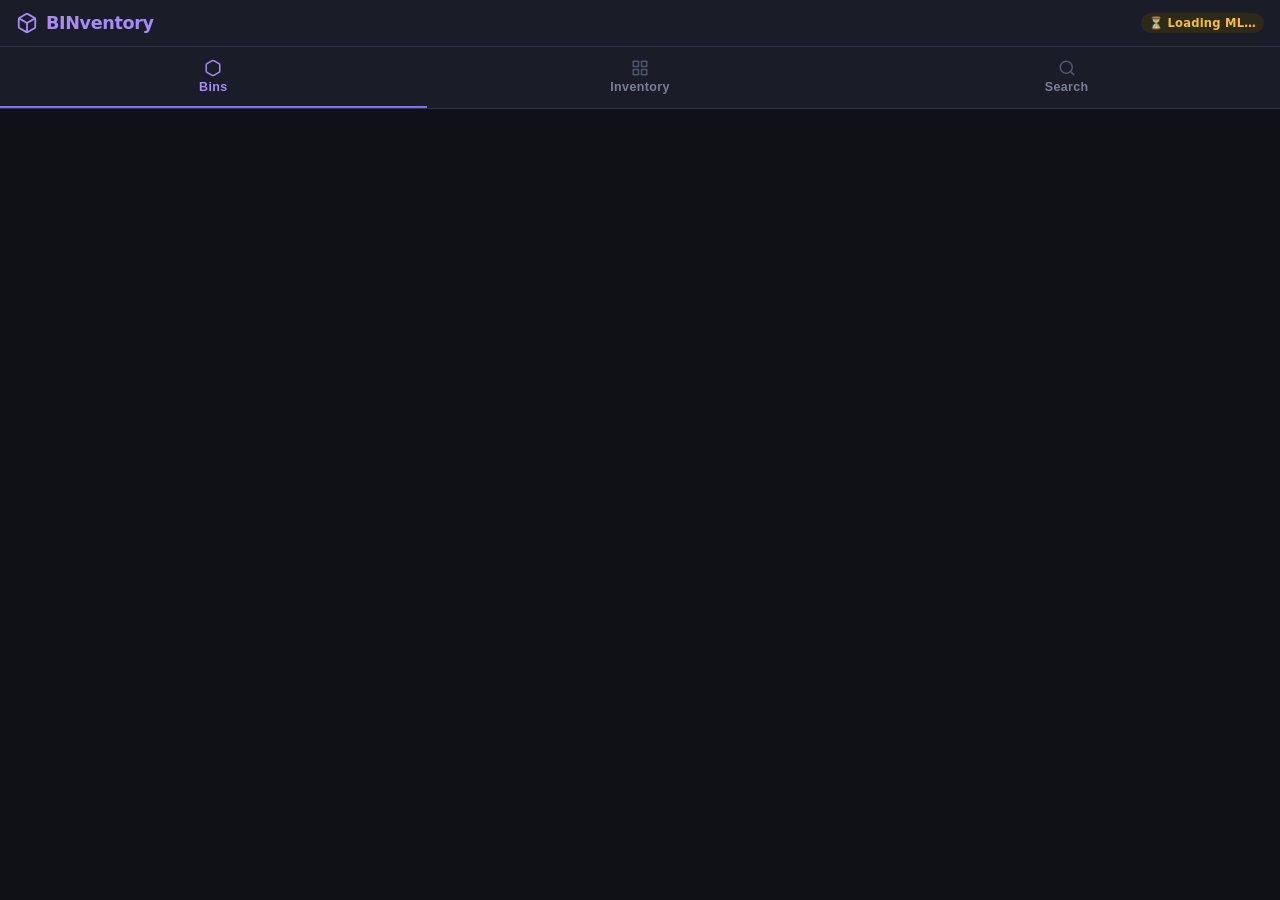
==== templates/index.html @ e61ef797 "Added initial files" ====
<!DOCTYPE html>
<html lang="en">
<head>
<meta charset="UTF-8">
<meta name="viewport" content="width=device-width, initial-scale=1.0, maximum-scale=1.0">
<title>BINventory</title>
<style>
  :root {
    --bg:       #0f1117;
    --surface:  #1a1d27;
    --card:     #22263a;
    --border:   #2e3248;
    --accent:   #7c6fff;
    --accent2:  #a78bfa;
    --text:     #e8eaf0;
    --muted:    #7a7f99;
    --success:  #34d399;
    --danger:   #f87171;
    --warn:     #fbbf24;
    --radius:   12px;
    --font:     'Inter', system-ui, sans-serif;
  }

  * { box-sizing: border-box; margin: 0; padding: 0; }

  body {
    font-family: var(--font);
    background: var(--bg);
    color: var(--text);
    min-height: 100dvh;
    overscroll-behavior: none;
  }

  /* ── TYPOGRAPHY ── */
  h1 { font-size: 1.4rem; font-weight: 700; letter-spacing: -0.02em; }
  h2 { font-size: 1.1rem; font-weight: 600; }
  h3 { font-size: 0.95rem; font-weight: 600; }

  /* ── LAYOUT ── */
  #app { display: flex; flex-direction: column; height: 100dvh; }

  header {
    background: var(--surface);
    border-bottom: 1px solid var(--border);
    padding: 12px 16px;
    display: flex;
    align-items: center;
    gap: 12px;
    flex-shrink: 0;
    position: sticky;
    top: 0;
    z-index: 100;
  }

  .logo {
    display: flex; align-items: center; gap: 8px;
    font-size: 1.1rem; font-weight: 700; color: var(--accent2);
    letter-spacing: -0.02em;
  }
  .logo svg { flex-shrink: 0; }

  .clip-status {
    margin-left: auto;
    font-size: 0.72rem;
    padding: 3px 8px;
    border-radius: 20px;
    font-weight: 600;
    letter-spacing: 0.02em;
    flex-shrink: 0;
  }
  .clip-status.loading { background: #2d2a1a; color: var(--warn); }
  .clip-status.ready   { background: #0d2d20; color: var(--success); }

  /* ── NAV TABS ── */
  nav {
    background: var(--surface);
    border-bottom: 1px solid var(--border);
    display: flex;
    flex-shrink: 0;
  }
  nav button {
    flex: 1;
    background: none;
    border: none;
    padding: 12px 4px;
    color: var(--muted);
    font-size: 0.78rem;
    font-weight: 600;
    cursor: pointer;
    border-bottom: 2px solid transparent;
    transition: all .15s;
    letter-spacing: 0.03em;
    display: flex;
    flex-direction: column;
    align-items: center;
    gap: 3px;
  }
  nav button svg { opacity: .6; }
  nav button.active {
    color: var(--accent2);
    border-bottom-color: var(--accent);
  }
  nav button.active svg { opacity: 1; }

  /* ── MAIN CONTENT ── */
  main {
    flex: 1;
    overflow-y: auto;
    padding: 16px;
    -webkit-overflow-scrolling: touch;
  }

  /* ── VIEWS ── */
  .view { display: none; }
  .view.active { display: block; }

  /* ── CARDS ── */
  .card {
    background: var(--card);
    border: 1px solid var(--border);
    border-radius: var(--radius);
    padding: 14px;
    margin-bottom: 10px;
  }

  /* ── BIN LIST ── */
  .bin-grid {
    display: grid;
    grid-template-columns: 1fr 1fr;
    gap: 10px;
  }
  @media (min-width: 500px) {
    .bin-grid { grid-template-columns: repeat(3, 1fr); }
  }
  @media (min-width: 700px) {
    .bin-grid { grid-template-columns: repeat(4, 1fr); }
  }

  .bin-card {
    background: var(--card);
    border: 1px solid var(--border);
    border-radius: var(--radius);
    padding: 14px 12px;
    cursor: pointer;
    transition: transform .1s, box-shadow .1s;
    position: relative;
    display: flex;
    flex-direction: column;
    gap: 6px;
    -webkit-tap-highlight-color: transparent;
  }
  .bin-card:active { transform: scale(.97); }
  .bin-card .bin-dot {
    width: 28px; height: 28px;
    border-radius: 8px;
    flex-shrink: 0;
  }
  .bin-card .bin-name {
    font-weight: 700;
    font-size: 0.95rem;
    line-height: 1.2;
    word-break: break-word;
  }
  .bin-card .bin-meta {
    font-size: 0.75rem;
    color: var(--muted);
  }
  .bin-card .bin-count {
    font-size: 0.72rem;
    font-weight: 700;
    background: var(--border);
    padding: 2px 7px;
    border-radius: 20px;
    width: fit-content;
    color: var(--text);
  }

  /* Add bin card */
  .bin-add {
    border: 2px dashed var(--border);
    background: transparent;
    justify-content: center;
    align-items: center;
    min-height: 90px;
    color: var(--muted);
    font-size: 0.85rem;
    font-weight: 600;
    gap: 6px;
  }
  .bin-add:hover { border-color: var(--accent); color: var(--accent2); }

  /* ── BUTTONS ── */
  .btn {
    display: inline-flex;
    align-items: center;
    justify-content: center;
    gap: 6px;
    border: none;
    border-radius: 8px;
    padding: 10px 16px;
    font-size: 0.875rem;
    font-weight: 600;
    cursor: pointer;
    transition: opacity .1s, transform .1s;
    -webkit-tap-highlight-color: transparent;
  }
  .btn:active { opacity: .8; transform: scale(.97); }
  .btn-primary { background: var(--accent); color: #fff; }
  .btn-secondary { background: var(--border); color: var(--text); }
  .btn-danger { background: #2d1515; color: var(--danger); border: 1px solid #4a1f1f; }
  .btn-sm { padding: 6px 12px; font-size: 0.78rem; }
  .btn-full { width: 100%; }
  .btn-icon {
    background: var(--border);
    color: var(--muted);
    padding: 8px;
    border-radius: 8px;
    border: none;
    cursor: pointer;
    display: inline-flex;
    align-items: center;
    -webkit-tap-highlight-color: transparent;
  }
  .btn-icon:active { opacity: .7; }

  /* ── FORMS ── */
  .field { margin-bottom: 14px; }
  .field label {
    display: block;
    font-size: 0.78rem;
    font-weight: 600;
    color: var(--muted);
    margin-bottom: 5px;
    letter-spacing: 0.04em;
    text-transform: uppercase;
  }
  input[type="text"], input[type="color"], textarea, select {
    width: 100%;
    background: var(--bg);
    border: 1px solid var(--border);
    border-radius: 8px;
    padding: 10px 12px;
    color: var(--text);
    font-size: 0.9rem;
    font-family: var(--font);
    outline: none;
    transition: border-color .15s;
  }
  input:focus, textarea:focus, select:focus {
    border-color: var(--accent);
  }
  input[type="color"] {
    padding: 4px;
    height: 42px;
    cursor: pointer;
  }
  textarea { resize: vertical; min-height: 70px; }

  /* ── MODAL / SHEET ── */
  .overlay {
    position: fixed; inset: 0;
    background: rgba(0,0,0,.65);
    z-index: 200;
    display: none;
    align-items: flex-end;
    justify-content: center;
    backdrop-filter: blur(4px);
  }
  .overlay.active { display: flex; }
  .sheet {
    background: var(--surface);
    border-radius: 20px 20px 0 0;
    border-top: 1px solid var(--border);
    padding: 20px 16px 32px;
    width: 100%;
    max-width: 600px;
    max-height: 92dvh;
    overflow-y: auto;
    animation: slideUp .2s ease;
  }
  @keyframes slideUp {
    from { transform: translateY(100%); }
    to   { transform: translateY(0); }
  }
  .sheet-handle {
    width: 36px; height: 4px;
    background: var(--border);
    border-radius: 2px;
    margin: 0 auto 16px;
  }
  .sheet-title {
    font-size: 1rem;
    font-weight: 700;
    margin-bottom: 16px;
    display: flex;
    align-items: center;
    justify-content: space-between;
  }

  /* ── CAMERA / PHOTO ── */
  #camera-container {
    position: relative;
    background: #000;
    border-radius: var(--radius);
    overflow: hidden;
    aspect-ratio: 4/3;
    max-height: 60dvh;
    display: flex;
    align-items: center;
    justify-content: center;
    margin-bottom: 12px;
  }
  #camera-video {
    width: 100%; height: 100%;
    object-fit: cover;
    display: none;
  }
  #camera-canvas { display: none; }
  #photo-preview {
    width: 100%; height: 100%;
    object-fit: contain;
    display: none;
  }
  .camera-placeholder {
    color: var(--muted);
    text-align: center;
    font-size: 0.85rem;
  }
  .camera-controls {
    display: flex; gap: 10px; margin-bottom: 12px;
  }

  /* ── ITEM GRID ── */
  .item-grid {
    display: grid;
    grid-template-columns: repeat(2, 1fr);
    gap: 10px;
  }
  @media (min-width: 500px) {
    .item-grid { grid-template-columns: repeat(3, 1fr); }
  }
  @media (min-width: 700px) {
    .item-grid { grid-template-columns: repeat(4, 1fr); }
  }

  .item-card {
    background: var(--card);
    border: 1px solid var(--border);
    border-radius: var(--radius);
    overflow: hidden;
    cursor: pointer;
    transition: transform .1s;
    -webkit-tap-highlight-color: transparent;
  }
  .item-card:active { transform: scale(.97); }
  .item-card img {
    width: 100%;
    aspect-ratio: 1;
    object-fit: cover;
    display: block;
    background: #000;
  }
  .item-card-body { padding: 8px; }
  .item-card-label {
    font-size: 0.82rem;
    font-weight: 600;
    line-height: 1.3;
    margin-bottom: 3px;
  }
  .item-card-bin {
    font-size: 0.72rem;
    color: var(--muted);
    display: flex;
    align-items: center;
    gap: 4px;
  }
  .bin-pip {
    width: 8px; height: 8px;
    border-radius: 50%;
    flex-shrink: 0;
    display: inline-block;
  }

  /* Tags */
  .tag-list {
    display: flex;
    flex-wrap: wrap;
    gap: 5px;
    margin-top: 6px;
  }
  .tag {
    font-size: 0.7rem;
    background: var(--border);
    color: var(--muted);
    border-radius: 5px;
    padding: 2px 7px;
    font-weight: 500;
  }

  /* ── SEARCH ── */
  .search-bar {
    display: flex;
    gap: 8px;
    margin-bottom: 16px;
  }
  .search-input-wrap {
    flex: 1;
    position: relative;
  }
  .search-input-wrap svg {
    position: absolute;
    left: 10px; top: 50%;
    transform: translateY(-50%);
    color: var(--muted);
    pointer-events: none;
  }
  .search-input-wrap input {
    padding-left: 36px;
  }

  /* ── BIN DETAIL HEADER ── */
  .bin-detail-header {
    display: flex;
    align-items: center;
    gap: 10px;
    margin-bottom: 16px;
  }
  .bin-detail-dot {
    width: 20px; height: 20px;
    border-radius: 6px;
    flex-shrink: 0;
  }

  /* ── ITEM DETAIL ── */
  .item-detail-photo {
    width: 100%;
    border-radius: var(--radius);
    margin-bottom: 12px;
    object-fit: contain;
    max-height: 300px;
    background: #000;
    display: block;
  }

  /* ── SEARCH SCORE BAR ── */
  .score-bar {
    height: 2px;
    background: var(--border);
    border-radius: 2px;
    margin-top: 4px;
    overflow: hidden;
  }
  .score-fill {
    height: 100%;
    background: var(--accent);
    border-radius: 2px;
  }

  /* ── EMPTY STATES ── */
  .empty {
    text-align: center;
    color: var(--muted);
    padding: 48px 16px;
    font-size: 0.9rem;
    line-height: 1.6;
  }
  .empty-icon { font-size: 2.5rem; margin-bottom: 12px; }

  /* ── TOAST ── */
  #toast {
    position: fixed;
    bottom: 24px;
    left: 50%;
    transform: translateX(-50%) translateY(100px);
    background: #fff;
    color: #111;
    padding: 10px 18px;
    border-radius: 30px;
    font-weight: 600;
    font-size: 0.85rem;
    z-index: 999;
    transition: transform .25s;
    white-space: nowrap;
    box-shadow: 0 4px 20px rgba(0,0,0,.4);
  }
  #toast.show { transform: translateX(-50%) translateY(0); }

  /* ── UTILS ── */
  .flex { display: flex; }
  .flex-center { display: flex; align-items: center; }
  .gap-8 { gap: 8px; }
  .gap-10 { gap: 10px; }
  .mt-8 { margin-top: 8px; }
  .mt-12 { margin-top: 12px; }
  .mb-12 { margin-bottom: 12px; }
  .muted { color: var(--muted); }
  .text-sm { font-size: 0.82rem; }
  .text-danger { color: var(--danger); }
  .text-success { color: var(--success); }
  .divider { border: none; border-top: 1px solid var(--border); margin: 14px 0; }

  /* ── SCHEDULE PANEL ── */
  .schedule-panel {
    background: var(--bg);
    border: 1px solid var(--border);
    border-radius: 10px;
    padding: 12px 14px;
    margin-top: 12px;
  }
  .schedule-panel label {
    font-size: 0.75rem;
    font-weight: 600;
    color: var(--muted);
    letter-spacing: 0.04em;
    text-transform: uppercase;
    display: block;
    margin-bottom: 6px;
  }
  .time-row {
    display: flex;
    align-items: center;
    gap: 8px;
    flex-wrap: wrap;
  }
  .time-row input[type="number"] {
    width: 64px;
    text-align: center;
    padding: 8px 6px;
    font-size: 1rem;
    font-weight: 700;
  }
  .time-sep {
    font-size: 1.2rem;
    font-weight: 700;
    color: var(--muted);
  }
  .next-run-label {
    font-size: 0.75rem;
    color: var(--success);
    margin-top: 6px;
  }

  /* ── WLED ── */
  .wled-badge {
    display: inline-flex;
    align-items: center;
    gap: 4px;
    font-size: 0.68rem;
    font-weight: 700;
    padding: 2px 7px;
    border-radius: 10px;
    background: #1a1530;
    color: #a78bfa;
    border: 1px solid #3d2f7a;
    letter-spacing: 0.03em;
  }
  .wled-dot {
    width: 7px; height: 7px;
    border-radius: 50%;
    background: #a78bfa;
    animation: pulse-dot 1.8s ease-in-out infinite;
  }
  @keyframes pulse-dot {
    0%,100% { opacity: 1; transform: scale(1); }
    50%      { opacity: 0.4; transform: scale(0.7); }
  }
  .find-btn {
    display: inline-flex;
    align-items: center;
    gap: 5px;
    padding: 5px 11px;
    border-radius: 8px;
    border: 1px solid #3d2f7a;
    background: #1a1530;
    color: #a78bfa;
    font-size: 0.75rem;
    font-weight: 700;
    cursor: pointer;
    transition: background .15s;
    -webkit-tap-highlight-color: transparent;
  }
  .find-btn:active { background: #2d1f5e; }
  .find-btn.firing {
    background: #2d1f5e;
    animation: find-pulse .6s ease-in-out infinite alternate;
  }
  @keyframes find-pulse {
    from { box-shadow: 0 0 0 0 rgba(167,139,250,.4); }
    to   { box-shadow: 0 0 0 8px rgba(167,139,250,0); }
  }
  .led-strip {
    display: flex;
    gap: 3px;
    flex-wrap: wrap;
    padding: 10px;
    background: #0a0a0f;
    border-radius: 8px;
    margin: 8px 0;
    min-height: 36px;
    align-items: center;
  }
  .led-pip {
    width: 14px; height: 14px;
    border-radius: 50%;
    background: #222;
    border: 1px solid #333;
    flex-shrink: 0;
    transition: background .2s, box-shadow .2s;
  }
  .led-pip.active {
    border-color: transparent;
  }
  .jog-row {
    display: flex;
    align-items: center;
    gap: 8px;
    flex-wrap: wrap;
    margin: 6px 0;
  }
  .jog-btn {
    background: var(--border);
    border: none;
    border-radius: 6px;
    padding: 6px 12px;
    color: var(--text);
    font-weight: 700;
    font-size: 0.85rem;
    cursor: pointer;
    -webkit-tap-highlight-color: transparent;
  }
  .jog-btn:active { opacity: .7; }
  .jog-label {
    font-size: 0.78rem;
    color: var(--muted);
    min-width: 80px;
  }
  .wled-section {
    margin-bottom: 14px;
  }
  .wled-section-title {
    font-size: 0.72rem;
    font-weight: 700;
    color: var(--muted);
    text-transform: uppercase;
    letter-spacing: 0.05em;
    margin-bottom: 6px;
  }
  .effect-row {
    display: flex;
    gap: 8px;
  }
  .effect-btn {
    flex: 1;
    padding: 8px;
    border-radius: 8px;
    border: 1px solid var(--border);
    background: var(--bg);
    color: var(--muted);
    font-size: 0.82rem;
    font-weight: 600;
    cursor: pointer;
    text-align: center;
    transition: all .15s;
  }
  .effect-btn.active {
    border-color: var(--accent);
    background: #1a1530;
    color: var(--accent2);
  }
  .brightness-row {
    display: flex;
    align-items: center;
    gap: 10px;
  }
  .brightness-row input[type=range] {
    flex: 1;
    accent-color: var(--accent);
  }

  /* ── LOADING SPINNER ── */
  .spinner {
    width: 20px; height: 20px;
    border: 2px solid var(--border);
    border-top-color: var(--accent);
    border-radius: 50%;
    animation: spin .6s linear infinite;
    flex-shrink: 0;
  }
  @keyframes spin { to { transform: rotate(360deg); } }

  .processing-row {
    display: flex; align-items: center; gap: 10px;
    padding: 10px;
    background: var(--bg);
    border-radius: 8px;
    font-size: 0.82rem;
    color: var(--muted);
    margin-bottom: 10px;
  }

  /* ── BIN FILTER CHIPS ── */
  .chip-row {
    display: flex;
    gap: 6px;
    overflow-x: auto;
    padding-bottom: 4px;
    margin-bottom: 12px;
    scrollbar-width: none;
  }
  .chip-row::-webkit-scrollbar { display: none; }
  .chip {
    flex-shrink: 0;
    padding: 5px 12px;
    border-radius: 20px;
    font-size: 0.78rem;
    font-weight: 600;
    border: 1px solid var(--border);
    background: var(--card);
    color: var(--muted);
    cursor: pointer;
    white-space: nowrap;
    -webkit-tap-highlight-color: transparent;
  }
  .chip.active {
    background: var(--accent);
    border-color: var(--accent);
    color: #fff;
  }
</style>
</head>
<body>
<div id="app">

  <header>
    <div class="logo">
      <svg width="22" height="22" viewBox="0 0 24 24" fill="none" stroke="currentColor" stroke-width="2" stroke-linecap="round" stroke-linejoin="round">
        <path d="M21 16V8a2 2 0 0 0-1-1.73l-7-4a2 2 0 0 0-2 0l-7 4A2 2 0 0 0 3 8v8a2 2 0 0 0 1 1.73l7 4a2 2 0 0 0 2 0l7-4A2 2 0 0 0 21 16z"/>
        <polyline points="3.27 6.96 12 12.01 20.73 6.96"/>
        <line x1="12" y1="22.08" x2="12" y2="12"/>
      </svg>
      BINventory
    </div>
    <div style="margin-left:auto;display:flex;align-items:center;gap:8px;flex-shrink:0;">
      <span id="clip-badge" class="clip-status loading">⏳ Loading ML…</span>
      <div id="queue-controls" style="display:none;align-items:center;gap:6px;">
        <span id="queue-badge" style="display:none;font-size:0.72rem;font-weight:700;background:#2d1f5e;color:#a78bfa;padding:3px 8px;border-radius:20px;white-space:nowrap;"></span>
        <button id="autotag-btn" onclick="toggleAutoTag()" title="Toggle auto-tagging" style="font-size:0.72rem;font-weight:700;padding:3px 8px;border-radius:20px;border:none;cursor:pointer;white-space:nowrap;"></button>
        <button id="runtags-btn" onclick="runAllTags()" title="Tag all untagged items now" style="display:none;font-size:0.72rem;font-weight:700;padding:3px 8px;border-radius:20px;border:none;cursor:pointer;background:#0d2d20;color:#34d399;white-space:nowrap;">▶ Tag All</button>
        <button onclick="openSheet('overlay-ml-settings')" title="ML Settings" style="background:var(--border);border:none;border-radius:20px;padding:3px 8px;cursor:pointer;color:var(--muted);font-size:0.78rem;">⚙</button>
      </div>
    </div>
  </header>

  <nav>
    <button class="active" onclick="showView('bins')" id="tab-bins">
      <svg width="18" height="18" viewBox="0 0 24 24" fill="none" stroke="currentColor" stroke-width="2" stroke-linecap="round" stroke-linejoin="round"><path d="M21 16V8a2 2 0 0 0-1-1.73l-7-4a2 2 0 0 0-2 0l-7 4A2 2 0 0 0 3 8v8a2 2 0 0 0 1 1.73l7 4a2 2 0 0 0 2 0l7-4A2 2 0 0 0 21 16z"/></svg>
      Bins
    </button>
    <button onclick="showView('inventory')" id="tab-inventory">
      <svg width="18" height="18" viewBox="0 0 24 24" fill="none" stroke="currentColor" stroke-width="2" stroke-linecap="round" stroke-linejoin="round"><rect x="3" y="3" width="7" height="7"/><rect x="14" y="3" width="7" height="7"/><rect x="3" y="14" width="7" height="7"/><rect x="14" y="14" width="7" height="7"/></svg>
      Inventory
    </button>
    <button onclick="showView('search')" id="tab-search">
      <svg width="18" height="18" viewBox="0 0 24 24" fill="none" stroke="currentColor" stroke-width="2" stroke-linecap="round" stroke-linejoin="round"><circle cx="11" cy="11" r="8"/><line x1="21" y1="21" x2="16.65" y2="16.65"/></svg>
      Search
    </button>
  </nav>

  <main>
    <!-- ═══════════════ BINS VIEW ═══════════════ -->
    <div id="view-bins" class="view active">
      <div id="bins-grid" class="bin-grid"></div>
    </div>

    <!-- ═══════════════ BIN DETAIL VIEW ═══════════════ -->
    <div id="view-bin-detail" class="view">
      <div class="bin-detail-header">
        <button class="btn-icon" onclick="showView('bins')">
          <svg width="18" height="18" viewBox="0 0 24 24" fill="none" stroke="currentColor" stroke-width="2"><polyline points="15 18 9 12 15 6"/></svg>
        </button>
        <div id="bin-detail-dot" class="bin-detail-dot"></div>
        <div>
          <div id="bin-detail-name" style="font-weight:700;font-size:1.05rem;"></div>
          <div id="bin-detail-location" class="text-sm muted"></div>
        </div>
        <div style="margin-left:auto;display:flex;gap:8px;">
          <button class="btn-icon" onclick="openEditBinSheet()" title="Edit bin">
            <svg width="16" height="16" viewBox="0 0 24 24" fill="none" stroke="currentColor" stroke-width="2"><path d="M11 4H4a2 2 0 0 0-2 2v14a2 2 0 0 0 2 2h14a2 2 0 0 0 2-2v-7"/><path d="M18.5 2.5a2.121 2.121 0 0 1 3 3L12 15l-4 1 1-4 9.5-9.5z"/></svg>
          </button>
          <button id="bin-find-btn" class="find-btn" style="display:none" onclick="findBin(currentBinId)">
            💡 Find
          </button>
          <button class="btn-icon" id="bin-wled-btn" onclick="openWledSheet(currentBinId)" style="display:none" title="WLED Setup">
            <svg width="16" height="16" viewBox="0 0 24 24" fill="none" stroke="currentColor" stroke-width="2"><circle cx="12" cy="12" r="5"/><line x1="12" y1="1" x2="12" y2="3"/><line x1="12" y1="21" x2="12" y2="23"/><line x1="4.22" y1="4.22" x2="5.64" y2="5.64"/><line x1="18.36" y1="18.36" x2="19.78" y2="19.78"/><line x1="1" y1="12" x2="3" y2="12"/><line x1="21" y1="12" x2="23" y2="12"/><line x1="4.22" y1="19.78" x2="5.64" y2="18.36"/><line x1="18.36" y1="5.64" x2="19.78" y2="4.22"/></svg>
          </button>
          <button class="btn btn-primary btn-sm" onclick="openAddItemSheet()">
            <svg width="14" height="14" viewBox="0 0 24 24" fill="none" stroke="currentColor" stroke-width="2.5"><line x1="12" y1="5" x2="12" y2="19"/><line x1="5" y1="12" x2="19" y2="12"/></svg>
            Add Item
          </button>
        </div>
      </div>
      <div id="bin-items-grid" class="item-grid"></div>
    </div>

    <!-- ═══════════════ INVENTORY VIEW ═══════════════ -->
    <div id="view-inventory" class="view">
      <div id="inv-bin-chips" class="chip-row"></div>
      <div id="inventory-grid" class="item-grid"></div>
    </div>

    <!-- ═══════════════ SEARCH VIEW ═══════════════ -->
    <div id="view-search" class="view">
      <div class="search-bar">
        <div class="search-input-wrap" style="flex:1">
          <svg width="16" height="16" viewBox="0 0 24 24" fill="none" stroke="currentColor" stroke-width="2"><circle cx="11" cy="11" r="8"/><line x1="21" y1="21" x2="16.65" y2="16.65"/></svg>
          <input type="text" id="search-input" placeholder="screwdriver, red cable, hammer…" oninput="scheduleSearch()" autocomplete="off">
        </div>
      </div>
      <div id="search-status" class="muted text-sm mb-12"></div>
      <div id="search-results" class="item-grid"></div>
    </div>
  </main>
</div>

<!-- ═══════════════ SHEETS / MODALS ═══════════════ -->

<!-- Create Bin -->
<div id="overlay-new-bin" class="overlay" onclick="closeAllSheets(event)">
  <div class="sheet">
    <div class="sheet-handle"></div>
    <div class="sheet-title">
      New Bin
      <button class="btn-icon" onclick="closeSheet('overlay-new-bin')">
        <svg width="16" height="16" viewBox="0 0 24 24" fill="none" stroke="currentColor" stroke-width="2"><line x1="18" y1="6" x2="6" y2="18"/><line x1="6" y1="6" x2="18" y2="18"/></svg>
      </button>
    </div>
    <div class="field"><label>Bin Label *</label><input id="new-bin-name" type="text" placeholder="A1, Top Shelf, Red Box…"></div>
    <div class="field"><label>Location (optional)</label><input id="new-bin-location" type="text" placeholder="Garage, Attic, Office…"></div>
    <div class="field"><label>Color</label><input id="new-bin-color" type="color" value="#7c6fff"></div>
    <button class="btn btn-primary btn-full" onclick="createBin()">Create Bin</button>
  </div>
</div>

<!-- Edit Bin -->
<div id="overlay-edit-bin" class="overlay" onclick="closeAllSheets(event)">
  <div class="sheet">
    <div class="sheet-handle"></div>
    <div class="sheet-title">
      Edit Bin
      <button class="btn-icon" onclick="closeSheet('overlay-edit-bin')">
        <svg width="16" height="16" viewBox="0 0 24 24" fill="none" stroke="currentColor" stroke-width="2"><line x1="18" y1="6" x2="6" y2="18"/><line x1="6" y1="6" x2="18" y2="18"/></svg>
      </button>
    </div>
    <div class="field"><label>Bin Label</label><input id="edit-bin-name" type="text"></div>
    <div class="field"><label>Location</label><input id="edit-bin-location" type="text"></div>
    <div class="field"><label>Color</label><input id="edit-bin-color" type="color"></div>
    <button class="btn btn-primary btn-full mb-12" onclick="saveBinEdit()">Save Changes</button>
    <hr class="divider">
    <button class="btn btn-danger btn-full" onclick="confirmDeleteBin()">Delete This Bin & All Items</button>
  </div>
</div>

<!-- Add Item / Camera -->
<div id="overlay-add-item" class="overlay" onclick="closeAllSheets(event)">
  <div class="sheet">
    <div class="sheet-handle"></div>
    <div class="sheet-title">
      Add Item to <span id="add-item-bin-name" style="color:var(--accent2)"></span>
      <button class="btn-icon" onclick="closeSheet('overlay-add-item');stopCamera()">
        <svg width="16" height="16" viewBox="0 0 24 24" fill="none" stroke="currentColor" stroke-width="2"><line x1="18" y1="6" x2="6" y2="18"/><line x1="6" y1="6" x2="18" y2="18"/></svg>
      </button>
    </div>

    <div id="camera-container">
      <video id="camera-video" autoplay playsinline muted></video>
      <canvas id="camera-canvas"></canvas>
      <img id="photo-preview" alt="Preview">
      <div class="camera-placeholder" id="camera-placeholder">
        <div style="font-size:2rem;margin-bottom:8px;">📷</div>
        <div>Tap to start camera or<br>upload a photo</div>
      </div>
    </div>

    <div class="camera-controls">
      <button class="btn btn-secondary" style="flex:1" onclick="startCamera()" id="btn-start-cam">
        <svg width="15" height="15" viewBox="0 0 24 24" fill="none" stroke="currentColor" stroke-width="2"><path d="M23 7l-7 5 7 5V7z"/><rect x="1" y="5" width="15" height="14" rx="2" ry="2"/></svg>
        Camera
      </button>
      <button class="btn btn-primary" style="flex:1" onclick="capturePhoto()" id="btn-capture" disabled>
        <svg width="15" height="15" viewBox="0 0 24 24" fill="none" stroke="currentColor" stroke-width="2"><circle cx="12" cy="12" r="10"/><circle cx="12" cy="12" r="3"/></svg>
        Capture
      </button>
      <label class="btn btn-secondary" style="flex:1;cursor:pointer;">
        <svg width="15" height="15" viewBox="0 0 24 24" fill="none" stroke="currentColor" stroke-width="2"><path d="M21 15v4a2 2 0 0 1-2 2H5a2 2 0 0 1-2-2v-4"/><polyline points="17 8 12 3 7 8"/><line x1="12" y1="3" x2="12" y2="15"/></svg>
        Upload
        <input type="file" accept="image/*" capture="environment" style="display:none" onchange="handleFileUpload(event)">
      </label>
    </div>

    <div class="field"><label>Label (auto-filled from ML)</label><input id="item-label" type="text" placeholder="e.g. Phillips screwdriver"></div>
    <div class="field"><label>Notes (optional)</label><textarea id="item-notes" placeholder="Details, size, brand…"></textarea></div>

    <button class="btn btn-primary btn-full" id="btn-save-item" onclick="saveItem()" disabled>Save Item</button>
  </div>
</div>

<!-- Item Detail -->
<div id="overlay-item-detail" class="overlay" onclick="closeAllSheets(event)">
  <div class="sheet">
    <div class="sheet-handle"></div>
    <div class="sheet-title">
      Item Detail
      <button class="btn-icon" onclick="closeSheet('overlay-item-detail')">
        <svg width="16" height="16" viewBox="0 0 24 24" fill="none" stroke="currentColor" stroke-width="2"><line x1="18" y1="6" x2="6" y2="18"/><line x1="6" y1="6" x2="18" y2="18"/></svg>
      </button>
    </div>
    <img id="detail-photo" class="item-detail-photo">
    <div class="field"><label>Label</label><input id="detail-label" type="text"></div>
    <div class="field"><label>Notes</label><textarea id="detail-notes"></textarea></div>
    <div class="field">
      <label>Move to Bin</label>
      <select id="detail-bin-select"></select>
    </div>
    <div id="detail-tags" class="tag-list mb-12"></div>
    <div id="detail-retag-row" style="display:none" class="mb-12">
      <button class="btn btn-secondary btn-sm" onclick="retagItem()">🔄 Re-run ML tagging</button>
    </div>
    <div id="item-find-row" style="display:none;margin-bottom:10px;">
      <button class="find-btn btn-full" style="width:100%;justify-content:center;" onclick="findBinFromItem()">
        💡 Find This Item's Bin
      </button>
    </div>
    <div style="display:flex;gap:8px;">
      <button class="btn btn-primary" style="flex:1" onclick="saveItemDetail()">Save</button>
      <button class="btn btn-danger" onclick="deleteItem()">Delete</button>
    </div>
  </div>
</div>

<!-- ML Settings Sheet -->
<div id="overlay-ml-settings" class="overlay" onclick="closeAllSheets(event)">
  <div class="sheet">
    <div class="sheet-handle"></div>
    <div class="sheet-title">
      ML / Tagging Settings
      <button class="btn-icon" onclick="closeSheet('overlay-ml-settings')">
        <svg width="16" height="16" viewBox="0 0 24 24" fill="none" stroke="currentColor" stroke-width="2"><line x1="18" y1="6" x2="6" y2="18"/><line x1="6" y1="6" x2="18" y2="18"/></svg>
      </button>
    </div>

    <!-- Auto-tag toggle -->
    <div class="schedule-panel">
      <label>Auto-tag Mode</label>
      <div style="display:flex;align-items:center;justify-content:space-between;gap:10px;">
        <div style="font-size:0.85rem;color:var(--muted);line-height:1.4;">
          When ON, each photo is queued for tagging immediately after upload.<br>
          When OFF, photos save without tagging until you run manually or on schedule.
        </div>
        <button id="settings-autotag-btn" onclick="toggleAutoTag()" style="flex-shrink:0;font-size:0.8rem;font-weight:700;padding:6px 12px;border-radius:20px;border:none;cursor:pointer;white-space:nowrap;"></button>
      </div>
    </div>

    <!-- Manual run -->
    <div class="schedule-panel mt-8">
      <label>Run Now</label>
      <div style="display:flex;align-items:center;gap:10px;flex-wrap:wrap;">
        <div id="settings-queue-status" style="font-size:0.85rem;color:var(--muted);flex:1;"></div>
        <button class="btn btn-secondary btn-sm" onclick="runAllTags()">▶ Tag All Untagged</button>
      </div>
    </div>

    <!-- Schedule -->
    <div class="schedule-panel mt-8">
      <label>Scheduled Run — Daily at</label>
      <div class="time-row">
        <input type="number" id="sched-hour" min="0" max="23" value="2" style="width:64px;">
        <span class="time-sep">:</span>
        <input type="number" id="sched-min"  min="0" max="59" value="0"  style="width:64px;">
        <span style="font-size:0.8rem;color:var(--muted);">(24h, local server time)</span>
      </div>
      <div id="next-run-label" class="next-run-label" style="display:none;"></div>
      <div style="display:flex;gap:8px;margin-top:10px;">
        <button class="btn btn-primary btn-sm" onclick="saveSchedule()">Set Schedule</button>
        <button class="btn btn-secondary btn-sm" id="clear-sched-btn" style="display:none" onclick="clearSchedule()">Clear Schedule</button>
      </div>
    </div>

    <!-- WLED Link -->
    <div class="schedule-panel mt-8" style="display:flex;align-items:center;justify-content:space-between;gap:10px;">
      <div style="font-size:0.85rem;">💡 WLED LED Integration</div>
      <button class="btn btn-secondary btn-sm" onclick="closeSheet('overlay-ml-settings');openSheet('overlay-wled-global')">Configure</button>
    </div>

    <!-- Memory info -->
    <div class="schedule-panel mt-8" style="display:flex;align-items:center;justify-content:space-between;gap:10px;">
      <div>
        <div style="font-size:0.82rem;font-weight:600;">CLIP Model Memory</div>
        <div id="clip-mem-status" style="font-size:0.78rem;color:var(--muted);margin-top:2px;"></div>
      </div>
      <button id="unload-clip-btn" class="btn btn-secondary btn-sm" onclick="unloadClip()" style="display:none;">Unload Now</button>
    </div>

  </div>
</div>

<!-- WLED Global Settings Sheet -->
<div id="overlay-wled-global" class="overlay" onclick="closeAllSheets(event)">
  <div class="sheet">
    <div class="sheet-handle"></div>
    <div class="sheet-title">
      WLED Integration
      <button class="btn-icon" onclick="closeSheet('overlay-wled-global')">
        <svg width="16" height="16" viewBox="0 0 24 24" fill="none" stroke="currentColor" stroke-width="2"><line x1="18" y1="6" x2="6" y2="18"/><line x1="6" y1="6" x2="18" y2="18"/></svg>
      </button>
    </div>
    <div class="schedule-panel">
      <label>Enable WLED</label>
      <div style="display:flex;align-items:center;justify-content:space-between;gap:10px;">
        <div style="font-size:0.85rem;color:var(--muted);line-height:1.4;">
          Enables LED illumination of bin locations via WLED-compatible devices.
        </div>
        <button id="wled-global-toggle" onclick="toggleWledGlobal()" style="flex-shrink:0;font-size:0.8rem;font-weight:700;padding:6px 14px;border-radius:20px;border:none;cursor:pointer;"></button>
      </div>
    </div>
    <div class="schedule-panel mt-8">
      <label>Default WLED IP Address</label>
      <div style="display:flex;gap:8px;">
        <input type="text" id="wled-global-ip" placeholder="192.168.1.100" style="flex:1;">
        <button class="btn btn-secondary btn-sm" onclick="pingWled(document.getElementById('wled-global-ip').value, 'wled-ping-result')">Ping</button>
      </div>
      <div id="wled-ping-result" style="font-size:0.78rem;margin-top:6px;"></div>
    </div>
    <div style="margin-top:14px;">
      <button class="btn btn-primary btn-full" onclick="saveWledGlobal()">Save</button>
    </div>
  </div>
</div>

<!-- WLED Bin Setup Sheet -->
<div id="overlay-wled-bin" class="overlay" onclick="closeAllSheets(event)">
  <div class="sheet">
    <div class="sheet-handle"></div>
    <div class="sheet-title">
      <span>💡 WLED — <span id="wled-bin-name"></span></span>
      <button class="btn-icon" onclick="closeSheet('overlay-wled-bin');wledPreviewOff()">
        <svg width="16" height="16" viewBox="0 0 24 24" fill="none" stroke="currentColor" stroke-width="2"><line x1="18" y1="6" x2="6" y2="18"/><line x1="6" y1="6" x2="18" y2="18"/></svg>
      </button>
    </div>

    <!-- Connection -->
    <div class="wled-section">
      <div class="wled-section-title">WLED Device</div>
      <div style="display:flex;gap:8px;align-items:center;">
        <input type="text" id="wled-bin-ip" placeholder="192.168.1.100" style="flex:1;">
        <button class="btn btn-secondary btn-sm" onclick="pingWledBin()">Ping</button>
      </div>
      <div id="wled-bin-ping-result" style="font-size:0.78rem;margin-top:5px;"></div>
    </div>

    <!-- LED strip visualizer -->
    <div class="wled-section">
      <div class="wled-section-title">LED Zone — <span id="wled-strip-label">LEDs 0–4 (5 LEDs)</span></div>
      <div id="wled-led-strip" class="led-strip"></div>

      <!-- Jog controls -->
      <div class="jog-row">
        <span class="jog-label">Position</span>
        <button class="jog-btn" onclick="jogStrip(-10)">◀◀</button>
        <button class="jog-btn" onclick="jogStrip(-1)">◀</button>
        <button class="jog-btn" onclick="jogStrip(1)">▶</button>
        <button class="jog-btn" onclick="jogStrip(10)">▶▶</button>
      </div>
      <div class="jog-row">
        <span class="jog-label">Zone Size</span>
        <button class="jog-btn" onclick="resizeStrip(-5)">−−</button>
        <button class="jog-btn" onclick="resizeStrip(-1)">−</button>
        <button class="jog-btn" onclick="resizeStrip(1)">+</button>
        <button class="jog-btn" onclick="resizeStrip(5)">++</button>
      </div>
    </div>

    <!-- Color & Brightness -->
    <div class="wled-section">
      <div class="wled-section-title">Color & Brightness</div>
      <div style="display:flex;gap:10px;align-items:center;margin-bottom:10px;">
        <input type="color" id="wled-bin-color" value="#ffffff" style="width:52px;height:42px;padding:2px;border-radius:6px;cursor:pointer;" onchange="sendPreview()">
        <div style="flex:1;">
          <div class="brightness-row">
            <svg width="14" height="14" viewBox="0 0 24 24" fill="none" stroke="currentColor" stroke-width="2"><circle cx="12" cy="12" r="5"/><line x1="12" y1="1" x2="12" y2="3"/><line x1="12" y1="21" x2="12" y2="23"/><line x1="4.22" y1="4.22" x2="5.64" y2="5.64"/><line x1="18.36" y1="18.36" x2="19.78" y2="19.78"/><line x1="1" y1="12" x2="3" y2="12"/><line x1="21" y1="12" x2="23" y2="12"/><line x1="4.22" y1="19.78" x2="5.64" y2="18.36"/><line x1="18.36" y1="5.64" x2="19.78" y2="4.22"/></svg>
            <input type="range" id="wled-bin-brightness" min="10" max="255" value="128" oninput="updateBrightnessLabel();sendPreview()">
            <span id="wled-brightness-label" style="font-size:0.78rem;color:var(--muted);min-width:28px;text-align:right;">128</span>
          </div>
        </div>
      </div>
    </div>

    <!-- Effect -->
    <div class="wled-section">
      <div class="wled-section-title">Effect</div>
      <div class="effect-row">
        <button class="effect-btn active" id="effect-solid" onclick="setEffect('solid')">
          ▬ Solid
        </button>
        <button class="effect-btn" id="effect-pulse" onclick="setEffect('pulse')">
          ◉ Pulse / Breathe
        </button>
      </div>
    </div>

    <!-- Duration -->
    <div class="wled-section">
      <div class="wled-section-title">Find Duration (seconds) — 0 = stay on</div>
      <div style="display:flex;align-items:center;gap:10px;">
        <input type="number" id="wled-bin-duration" min="0" max="3600" value="10" style="width:90px;">
        <span style="font-size:0.8rem;color:var(--muted);">seconds (0 = stays on until manually off)</span>
      </div>
    </div>

    <div style="display:flex;gap:8px;margin-top:4px;">
      <button class="btn btn-secondary" onclick="wledPreviewOff()" style="flex:1">Turn Off</button>
      <button class="btn btn-primary" onclick="saveWledBin()" style="flex:1">Save Config</button>
    </div>
    <div style="margin-top:8px;">
      <label style="display:flex;align-items:center;gap:8px;font-size:0.85rem;cursor:pointer;">
        <input type="checkbox" id="wled-bin-enabled" style="width:18px;height:18px;accent-color:var(--accent);">
        Enable WLED for this bin
      </label>
    </div>
  </div>
</div>

<!-- Toast -->
<div id="toast"></div>

<script>
// ── STATE ─────────────────────────────────────────────────────────────────────
let bins = [];
let currentBinId = null;
let currentItemId = null;
let capturedBlob = null;
let cameraStream = null;
let searchTimer = null;
let invBinFilter = null;   // null = all

// ── BOOT ──────────────────────────────────────────────────────────────────────
(async () => {
  await loadBins();
  await loadWledGlobal();
  renderBinsView();
  fetch('/api/warmup', {method:'POST'});
  pollClipStatus();
})();

let _autoTag      = true;
let _scheduleHour = null;
let _scheduleMins = 0;

function pollClipStatus() {
  fetch('/api/status').then(r=>r.json()).then(d => {
    const badge   = document.getElementById('clip-badge');
    const qctrls  = document.getElementById('queue-controls');
    const qbadge  = document.getElementById('queue-badge');
    const runBtn  = document.getElementById('runtags-btn');
    const autoBtn = document.getElementById('autotag-btn');

    _autoTag      = d.auto_tag;
    _scheduleHour = d.schedule_hour;
    _scheduleMins = d.schedule_min;

    const busy = d.worker_running || d.queue_size > 0 || d.tagging_now;

    if (busy || d.clip_ready) {
      qctrls.style.display = 'flex';
    }

    if (busy) {
      // model is loaded and working
      badge.textContent = `⚙ Tagging… (${d.queue_size} left)`;
      badge.className   = 'clip-status ready';
      qbadge.textContent  = `${d.queue_size} left`;
      qbadge.style.display = 'inline-block';
      runBtn.style.display = 'none';
      autoBtn.textContent  = '⚙ Running…';
      autoBtn.style.background = '#1a2d1a';
      autoBtn.style.color = '#34d399';
    } else if (d.clip_ready) {
      // loaded but idle
      badge.textContent = '✓ ML Ready (idle)';
      badge.className   = 'clip-status ready';
      qbadge.style.display = 'none';
      updateAutoTagBtn();
    } else if (d.clip_loading) {
      badge.textContent = '⏳ Loading ML…';
      badge.className   = 'clip-status loading';
      qbadge.style.display = 'none';
    } else {
      // unloaded / not running
      badge.textContent = '💤 ML Unloaded';
      badge.className   = 'clip-status loading';
      qbadge.style.display = 'none';
      qctrls.style.display = 'flex';
      updateAutoTagBtn();
    }

    // update settings sheet if open
    updateSettingsSheet(d);

    const interval = busy ? 2000 : (d.clip_ready ? 10000 : 15000);
    setTimeout(pollClipStatus, interval);
  }).catch(() => setTimeout(pollClipStatus, 4000));
}

function updateAutoTagBtn() {
  const btn    = document.getElementById('autotag-btn');
  const runBtn = document.getElementById('runtags-btn');
  const sbtn   = document.getElementById('settings-autotag-btn');
  if (_autoTag) {
    if (btn) { btn.textContent = '🟢 Auto-tag ON'; btn.style.background='#0d2d20'; btn.style.color='#34d399'; }
    if (sbtn){ sbtn.textContent= '🟢 Auto-tag ON'; sbtn.style.background='#0d2d20'; sbtn.style.color='#34d399'; }
    if (runBtn) runBtn.style.display = 'none';
  } else {
    if (btn) { btn.textContent = '⏸ Auto-tag OFF'; btn.style.background='#2d1a0a'; btn.style.color='#fbbf24'; }
    if (sbtn){ sbtn.textContent= '⏸ Auto-tag OFF'; sbtn.style.background='#2d1a0a'; sbtn.style.color='#fbbf24'; }
    if (runBtn) runBtn.style.display = 'inline-block';
  }
}

function updateSettingsSheet(d) {
  // queue status line
  const qs = document.getElementById('settings-queue-status');
  if (qs) {
    if (d.worker_running || d.tagging_now) {
      qs.textContent = `⚙ Tagging in progress — ${d.queue_size} item${d.queue_size!==1?'s':''} remaining`;
      qs.style.color = 'var(--success)';
    } else if (d.queue_size > 0) {
      qs.textContent = `${d.queue_size} item${d.queue_size!==1?'s':''} queued, worker starting…`;
      qs.style.color = 'var(--warn)';
    } else {
      qs.textContent = 'No items pending.';
      qs.style.color = 'var(--muted)';
    }
  }
  // schedule next-run
  const nrl = document.getElementById('next-run-label');
  const clb = document.getElementById('clear-sched-btn');
  if (nrl) {
    if (d.next_run) {
      const t = new Date(d.next_run);
      nrl.textContent = `Next run: ${t.toLocaleString()}`;
      nrl.style.display = 'block';
      if (clb) clb.style.display = 'inline-block';
    } else {
      nrl.style.display = 'none';
      if (clb) clb.style.display = 'none';
    }
  }
  // fill schedule inputs from server state
  if (d.schedule_hour !== null && d.schedule_hour !== undefined) {
    const hi = document.getElementById('sched-hour');
    const mi = document.getElementById('sched-min');
    if (hi) hi.value = d.schedule_hour;
    if (mi) mi.value = d.schedule_min;
  }
  // clip memory status
  const cms  = document.getElementById('clip-mem-status');
  const ulb  = document.getElementById('unload-clip-btn');
  if (cms) {
    if (d.worker_running || d.tagging_now) {
      cms.textContent = '🟢 Loaded — actively tagging';
      if (ulb) ulb.style.display = 'none';
    } else if (d.clip_ready) {
      cms.textContent = '🟡 Loaded and idle — using RAM';
      if (ulb) ulb.style.display = 'inline-block';
    } else {
      cms.textContent = '⚫ Not loaded — no RAM used';
      if (ulb) ulb.style.display = 'none';
    }
  }
}

async function toggleAutoTag() {
  _autoTag = !_autoTag;
  updateAutoTagBtn();
  await fetch('/api/settings/autotag', {
    method: 'POST',
    headers: {'Content-Type':'application/json'},
    body: JSON.stringify({enabled: _autoTag})
  });
  pollClipStatus();
}

async function runAllTags() {
  try {
    const r = await api('/api/settings/runtags', {method:'POST', body:'{}'});
    toast(r.queued > 0
      ? `${r.queued} item${r.queued!==1?'s':''} queued — tagging starting…`
      : 'All items already tagged');
    pollClipStatus();
  } catch(e) { toast('Error: ' + e.message, true); }
}

async function saveSchedule() {
  const hour = parseInt(document.getElementById('sched-hour').value);
  const min  = parseInt(document.getElementById('sched-min').value);
  if (isNaN(hour) || hour < 0 || hour > 23) { toast('Hour must be 0–23', true); return; }
  if (isNaN(min)  || min  < 0 || min  > 59) { toast('Minute must be 0–59', true); return; }
  try {
    await api('/api/settings/schedule', {method:'POST', body: JSON.stringify({hour, minute: min})});
    toast(`Schedule set — runs daily at ${String(hour).padStart(2,'0')}:${String(min).padStart(2,'0')}`);
    pollClipStatus();
  } catch(e) { toast('Error: ' + e.message, true); }
}

async function clearSchedule() {
  try {
    await api('/api/settings/schedule', {method:'POST', body: JSON.stringify({hour: null})});
    toast('Schedule cleared');
    pollClipStatus();
  } catch(e) { toast('Error: ' + e.message, true); }
}

async function unloadClip() {
  try {
    await api('/api/settings/unloadclip', {method:'POST', body:'{}'});
    toast('CLIP unloaded — RAM freed');
    pollClipStatus();
  } catch(e) { toast('Error: ' + e.message, true); }
}

// ── VIEWS ─────────────────────────────────────────────────────────────────────
function showView(name) {
  document.querySelectorAll('.view').forEach(v => v.classList.remove('active'));
  document.querySelectorAll('nav button').forEach(b => b.classList.remove('active'));

  if (name === 'bins') {
    document.getElementById('view-bins').classList.add('active');
    document.getElementById('tab-bins').classList.add('active');
  } else if (name === 'bin-detail') {
    document.getElementById('view-bin-detail').classList.add('active');
    document.getElementById('tab-bins').classList.add('active');
  } else if (name === 'inventory') {
    document.getElementById('view-inventory').classList.add('active');
    document.getElementById('tab-inventory').classList.add('active');
    loadInventoryView();
  } else if (name === 'search') {
    document.getElementById('view-search').classList.add('active');
    document.getElementById('tab-search').classList.add('active');
    setTimeout(() => document.getElementById('search-input').focus(), 200);
  }
}

// ── API HELPERS ───────────────────────────────────────────────────────────────
async function api(path, opts={}) {
  const r = await fetch(path, {
    headers: {'Content-Type':'application/json'},
    ...opts
  });
  if (!r.ok) {
    const e = await r.json().catch(()=>({error:r.statusText}));
    throw new Error(e.error || r.statusText);
  }
  return r.json();
}

// ── BINS ──────────────────────────────────────────────────────────────────────
async function loadBins() {
  bins = await api('/api/bins');
}

function renderBinsView() {
  const grid = document.getElementById('bins-grid');
  grid.innerHTML = '';

  bins.forEach(b => {
    const card = document.createElement('div');
    card.className = 'bin-card';
    card.onclick = () => openBin(b.id);
    card.innerHTML = `
      <div class="bin-dot" style="background:${b.color}"></div>
      <div class="bin-name">${esc(b.name)}</div>
      ${b.location ? `<div class="bin-meta">${esc(b.location)}</div>` : ''}
      <div class="bin-count">${b.item_count} item${b.item_count!==1?'s':''}</div>
    `;
    grid.appendChild(card);
  });

  // Add new bin card
  const add = document.createElement('div');
  add.className = 'bin-card bin-add';
  add.onclick = () => openSheet('overlay-new-bin');
  add.innerHTML = `
    <svg width="24" height="24" viewBox="0 0 24 24" fill="none" stroke="currentColor" stroke-width="2"><line x1="12" y1="5" x2="12" y2="19"/><line x1="5" y1="12" x2="19" y2="12"/></svg>
    New Bin
  `;
  grid.appendChild(add);
}

async function createBin() {
  const name  = document.getElementById('new-bin-name').value.trim();
  const loc   = document.getElementById('new-bin-location').value.trim();
  const color = document.getElementById('new-bin-color').value;
  if (!name) { toast('Enter a bin name'); return; }
  try {
    await api('/api/bins', {method:'POST', body: JSON.stringify({name,location:loc,color})});
    closeSheet('overlay-new-bin');
    document.getElementById('new-bin-name').value = '';
    document.getElementById('new-bin-location').value = '';
    await loadBins();
    renderBinsView();
    toast(`Bin "${name}" created`);
  } catch(e) { toast(e.message, true); }
}

function openBin(binId) {
  currentBinId = binId;
  const bin = bins.find(b => b.id === binId);
  if (!bin) return;
  document.getElementById('bin-detail-name').textContent     = bin.name;
  document.getElementById('bin-detail-location').textContent = bin.location || '';
  document.getElementById('bin-detail-dot').style.background = bin.color;

  // WLED buttons — show if global WLED is enabled
  const findBtn = document.getElementById('bin-find-btn');
  const wledBtn = document.getElementById('bin-wled-btn');
  if (_wledGlobalEnabled) {
    if (wledBtn) wledBtn.style.display = 'inline-flex';
    if (findBtn) {
      findBtn.style.display = bin.wled_enabled ? 'inline-flex' : 'none';
      findBtn.textContent   = '💡 Find';
      findBtn.classList.remove('firing');
    }
  } else {
    if (wledBtn) wledBtn.style.display = 'none';
    if (findBtn) findBtn.style.display = 'none';
  }

  showView('bin-detail');
  loadBinItems();
}

async function loadBinItems() {
  const grid = document.getElementById('bin-items-grid');
  grid.innerHTML = '<div class="muted text-sm">Loading…</div>';
  const items = await api(`/api/items?bin_id=${currentBinId}`);
  renderItemGrid(grid, items);
}

// ── EDIT BIN ──────────────────────────────────────────────────────────────────
function openEditBinSheet() {
  const bin = bins.find(b => b.id === currentBinId);
  if (!bin) return;
  document.getElementById('edit-bin-name').value    = bin.name;
  document.getElementById('edit-bin-location').value = bin.location;
  document.getElementById('edit-bin-color').value   = bin.color;
  openSheet('overlay-edit-bin');
}

async function saveBinEdit() {
  const name  = document.getElementById('edit-bin-name').value.trim();
  const loc   = document.getElementById('edit-bin-location').value.trim();
  const color = document.getElementById('edit-bin-color').value;
  if (!name) { toast('Name required'); return; }
  try {
    await api(`/api/bins/${currentBinId}`, {method:'PUT', body: JSON.stringify({name,location:loc,color})});
    closeSheet('overlay-edit-bin');
    await loadBins();
    openBin(currentBinId);  // refresh header
    toast('Bin updated');
  } catch(e) { toast(e.message, true); }
}

async function confirmDeleteBin() {
  const bin = bins.find(b => b.id === currentBinId);
  if (!confirm(`Delete bin "${bin?.name}" and ALL its items? This cannot be undone.`)) return;
  try {
    await api(`/api/bins/${currentBinId}`, {method:'DELETE'});
    closeSheet('overlay-edit-bin');
    await loadBins();
    showView('bins');
    renderBinsView();
    toast('Bin deleted');
  } catch(e) { toast(e.message, true); }
}

// ── ADD ITEM ──────────────────────────────────────────────────────────────────
function openAddItemSheet() {
  const bin = bins.find(b => b.id === currentBinId);
  document.getElementById('add-item-bin-name').textContent = bin ? bin.name : '';
  document.getElementById('item-label').value = '';
  document.getElementById('item-notes').value = '';
  document.getElementById('btn-save-item').disabled = true;
  capturedBlob = null;
  resetCameraUI();
  openSheet('overlay-add-item');
}

async function startCamera() {
  try {
    const stream = await navigator.mediaDevices.getUserMedia({
      video: { facingMode: 'environment', width:{ideal:1280}, height:{ideal:720} }
    });
    cameraStream = stream;
    const vid = document.getElementById('camera-video');
    vid.srcObject = stream;
    vid.style.display = 'block';
    document.getElementById('camera-placeholder').style.display = 'none';
    document.getElementById('photo-preview').style.display = 'none';
    document.getElementById('btn-capture').disabled = false;
    document.getElementById('btn-start-cam').disabled = true;
  } catch(e) {
    toast('Camera access denied — use Upload instead', true);
  }
}

function capturePhoto() {
  const vid    = document.getElementById('camera-video');
  const canvas = document.getElementById('camera-canvas');
  canvas.width  = vid.videoWidth;
  canvas.height = vid.videoHeight;
  canvas.getContext('2d').drawImage(vid, 0, 0);
  canvas.toBlob(blob => {
    capturedBlob = blob;
    showPreview(URL.createObjectURL(blob));
  }, 'image/jpeg', 0.85);
  stopCamera();
}

function handleFileUpload(e) {
  const file = e.target.files[0];
  if (!file) return;
  capturedBlob = file;
  showPreview(URL.createObjectURL(file));
  e.target.value = '';
}

function showPreview(url) {
  const prev = document.getElementById('photo-preview');
  prev.src = url;
  prev.style.display = 'block';
  document.getElementById('camera-video').style.display = 'none';
  document.getElementById('camera-placeholder').style.display = 'none';
  document.getElementById('btn-save-item').disabled = false;
  document.getElementById('btn-capture').disabled = true;
  document.getElementById('btn-start-cam').disabled = false;
}

function stopCamera() {
  if (cameraStream) {
    cameraStream.getTracks().forEach(t => t.stop());
    cameraStream = null;
  }
  document.getElementById('camera-video').style.display = 'none';
  document.getElementById('btn-capture').disabled = true;
  document.getElementById('btn-start-cam').disabled = false;
}

function resetCameraUI() {
  stopCamera();
  document.getElementById('photo-preview').style.display = 'none';
  document.getElementById('camera-placeholder').style.display = 'flex';
  document.getElementById('camera-placeholder').style.alignItems = 'center';
  document.getElementById('camera-placeholder').style.justifyContent = 'center';
  document.getElementById('camera-placeholder').style.flexDirection = 'column';
}

async function saveItem() {
  if (!capturedBlob) { toast('Take or upload a photo first'); return; }
  const btn = document.getElementById('btn-save-item');
  btn.disabled = true;
  btn.innerHTML = '<div class="spinner"></div> Saving…';

  const fd = new FormData();
  fd.append('bin_id', currentBinId);
  fd.append('photo', capturedBlob, 'photo.jpg');
  fd.append('label', document.getElementById('item-label').value.trim());
  fd.append('notes', document.getElementById('item-notes').value.trim());

  try {
    const item = await fetch('/api/items', {method:'POST', body: fd}).then(r=>r.json());
    closeSheet('overlay-add-item');
    stopCamera();

    if (_autoTag) {
      toast(`Saved — queued for tagging`);
    } else {
      toast(`Saved — auto-tag is OFF, tap "Tag All" when ready`);
    }

    await loadBins();
    renderBinsView();
    loadBinItems();
  } catch(e) {
    toast('Save failed: ' + e.message, true);
  }
  btn.disabled = false;
  btn.innerHTML = 'Save Item';
}

// ── INVENTORY ─────────────────────────────────────────────────────────────────
async function loadInventoryView() {
  const grid  = document.getElementById('inventory-grid');
  const chips = document.getElementById('inv-bin-chips');
  grid.innerHTML = '<div class="muted text-sm">Loading…</div>';

  const url = invBinFilter ? `/api/items?bin_id=${invBinFilter}` : '/api/items';
  const items = await api(url);

  // render bin filter chips
  chips.innerHTML = '';
  const allChip = document.createElement('div');
  allChip.className = 'chip' + (!invBinFilter ? ' active' : '');
  allChip.textContent = `All (${items.length})`;
  allChip.onclick = () => { invBinFilter = null; loadInventoryView(); };
  chips.appendChild(allChip);

  bins.forEach(b => {
    const c = document.createElement('div');
    c.className = 'chip' + (invBinFilter === b.id ? ' active' : '');
    const cnt = items.filter(i => i.bin_id === b.id).length;
    c.innerHTML = `<span class="bin-pip" style="background:${b.color}"></span> ${esc(b.name)} (${cnt})`;
    c.onclick = () => { invBinFilter = b.id; loadInventoryView(); };
    chips.appendChild(c);
  });

  const shown = invBinFilter ? items.filter(i => i.bin_id === invBinFilter) : items;
  renderItemGrid(grid, shown);
}

// ── SEARCH ────────────────────────────────────────────────────────────────────
function scheduleSearch() {
  clearTimeout(searchTimer);
  searchTimer = setTimeout(doSearch, 350);
}

async function doSearch() {
  const q = document.getElementById('search-input').value.trim();
  const status = document.getElementById('search-status');
  const results = document.getElementById('search-results');
  if (!q) { results.innerHTML = ''; status.textContent = ''; return; }
  status.textContent = 'Searching…';
  try {
    const items = await api(`/api/search?q=${encodeURIComponent(q)}`);
    if (!items.length) {
      results.innerHTML = `<div class="empty" style="grid-column:1/-1"><div class="empty-icon">🔍</div>No results for "${esc(q)}"</div>`;
      status.textContent = '';
    } else {
      status.textContent = `${items.length} result${items.length!==1?'s':''}`;
      renderItemGrid(results, items, true);
    }
  } catch(e) {
    status.textContent = 'Search error';
  }
}

// ── ITEM GRID RENDERER ────────────────────────────────────────────────────────
function renderItemGrid(container, items, showScore=false) {
  container.innerHTML = '';
  if (!items.length) {
    container.innerHTML = `<div class="empty" style="grid-column:1/-1">
      <div class="empty-icon">📦</div>
      No items yet.<br>Tap <strong>+ Add Item</strong> to get started.
    </div>`;
    return;
  }
  items.forEach(item => {
    const card = document.createElement('div');
    card.className = 'item-card';
    card.onclick = () => openItemDetail(item);

    const scoreHtml = showScore && item.score != null ? `
      <div class="score-bar"><div class="score-fill" style="width:${Math.round(item.score*100*2)}%"></div></div>
    ` : '';

    card.innerHTML = `
      <img src="${item.photo_url}" alt="${esc(item.label)}" loading="lazy">
      <div class="item-card-body">
        <div class="item-card-label">${esc(item.label || 'Unlabeled')}</div>
        <div class="item-card-bin">
          <span class="bin-pip" style="background:${item.bin_color}"></span>
          ${esc(item.bin_name)}
        </div>
        ${scoreHtml}
      </div>
    `;
    container.appendChild(card);
  });
}

// ── ITEM DETAIL ───────────────────────────────────────────────────────────────
async function openItemDetail(item) {
  currentItemId = item.id;
  document.getElementById('detail-photo').src   = item.photo_url;
  document.getElementById('detail-label').value = item.label;
  document.getElementById('detail-notes').value = item.notes;

  // tags
  const tagDiv = document.getElementById('detail-tags');
  tagDiv.innerHTML = '';
  if (item.tags) {
    item.tags.split(',').map(t=>t.trim()).filter(Boolean).forEach(t => {
      const span = document.createElement('span');
      span.className = 'tag'; span.textContent = t;
      tagDiv.appendChild(span);
    });
  }

  // retag button
  document.getElementById('detail-retag-row').style.display = 'block';

  // WLED find button
  const findRow = document.getElementById('item-find-row');
  if (findRow) {
    const haswled = _wledGlobalEnabled && item.bin_wled;
    findRow.style.display = haswled ? 'block' : 'none';
  }

  // bin select
  const sel = document.getElementById('detail-bin-select');
  sel.innerHTML = '';
  bins.forEach(b => {
    const opt = document.createElement('option');
    opt.value = b.id; opt.textContent = b.name;
    if (b.id === item.bin_id) opt.selected = true;
    sel.appendChild(opt);
  });

  openSheet('overlay-item-detail');
}

async function saveItemDetail() {
  try {
    const updated = await api(`/api/items/${currentItemId}`, {
      method: 'PUT',
      body: JSON.stringify({
        label:  document.getElementById('detail-label').value.trim(),
        notes:  document.getElementById('detail-notes').value.trim(),
        bin_id: document.getElementById('detail-bin-select').value,
      })
    });
    closeSheet('overlay-item-detail');
    await loadBins();
    renderBinsView();
    // refresh whichever view is active
    if (document.getElementById('view-bin-detail').classList.contains('active')) loadBinItems();
    if (document.getElementById('view-inventory').classList.contains('active')) loadInventoryView();
    toast('Item updated');
  } catch(e) { toast(e.message, true); }
}

async function deleteItem() {
  if (!confirm('Delete this item?')) return;
  try {
    await api(`/api/items/${currentItemId}`, {method:'DELETE'});
    closeSheet('overlay-item-detail');
    await loadBins();
    renderBinsView();
    if (document.getElementById('view-bin-detail').classList.contains('active')) loadBinItems();
    if (document.getElementById('view-inventory').classList.contains('active')) loadInventoryView();
    toast('Item deleted');
  } catch(e) { toast(e.message, true); }
}

async function retagItem() {
  const btn = event.target;
  btn.disabled = true;
  btn.textContent = '⏳ Queuing…';
  try {
    await api(`/api/items/${currentItemId}/retag`, {method:'POST'});
    // show queued state on the button — it will re-enable once tags come back
    btn.textContent = '⚙ In queue…';
    toast('Queued — tags will update once CLIP finishes');
    pollClipStatus();
    // poll until this specific item has tags, then refresh the detail view
    const itemId = currentItemId;
    const checkDone = async () => {
      try {
        const items = await api(`/api/items?bin_id=all`).catch(() => null);
        // re-fetch this item directly via inventory endpoint
        const res = await fetch(`/api/items`);
        const all = await res.json();
        const updated = all.find(i => i.id === itemId);
        if (updated && updated.tags) {
          // refresh tag chips in the open sheet if still viewing same item
          if (currentItemId === itemId) {
            const tagDiv = document.getElementById('detail-tags');
            tagDiv.innerHTML = '';
            updated.tags.split(',').map(t=>t.trim()).filter(Boolean).forEach(t => {
              const span = document.createElement('span');
              span.className = 'tag'; span.textContent = t;
              tagDiv.appendChild(span);
            });
            if (!document.getElementById('detail-label').value && updated.label) {
              document.getElementById('detail-label').value = updated.label;
            }
          }
          btn.disabled = false;
          btn.textContent = '🔄 Re-run ML tagging';
          toast('Tags updated ✓');
        } else {
          setTimeout(checkDone, 3000);
        }
      } catch(e) {
        btn.disabled = false;
        btn.textContent = '🔄 Re-run ML tagging';
      }
    };
    setTimeout(checkDone, 4000);
  } catch(e) {
    toast(e.message, true);
    btn.disabled = false;
    btn.textContent = '🔄 Re-run ML tagging';
  }
}

// ── SHEETS ────────────────────────────────────────────────────────────────────
function openSheet(id)  { document.getElementById(id).classList.add('active'); }
function closeSheet(id) { document.getElementById(id).classList.remove('active'); }
function closeAllSheets(e) {
  if (e.target.classList.contains('overlay')) {
    e.target.classList.remove('active');
    stopCamera();
  }
}

// ── TOAST ─────────────────────────────────────────────────────────────────────
let toastTimer;
function toast(msg, err=false) {
  const t = document.getElementById('toast');
  t.textContent = msg;
  t.style.background = err ? '#ef4444' : '#fff';
  t.style.color = err ? '#fff' : '#111';
  t.classList.add('show');
  clearTimeout(toastTimer);
  toastTimer = setTimeout(() => t.classList.remove('show'), 3000);
}

// ── UTILS ─────────────────────────────────────────────────────────────────────
function esc(s) {
  return String(s||'').replace(/&/g,'&amp;').replace(/</g,'&lt;').replace(/>/g,'&gt;').replace(/"/g,'&quot;');
}

// ── WLED GLOBAL ───────────────────────────────────────────────────────────────
let _wledGlobalEnabled = false;
let _wledDefaultIp     = '';
let _wledCurrentBinId  = null;
let _wledTotalLeds     = 30;   // updated after ping
let _wledPreviewTimer  = null;

// strip state (in the setup sheet)
let _wS = { start: 0, len: 5, color: '#ffffff', brightness: 128, effect: 'solid' };

async function loadWledGlobal() {
  try {
    const d = await api('/api/wled/settings');
    _wledGlobalEnabled = d.enabled;
    _wledDefaultIp     = d.default_ip;
    updateWledGlobalUI();
  } catch(e) {}
}

function updateWledGlobalUI() {
  const btn = document.getElementById('wled-global-toggle');
  if (!btn) return;
  if (_wledGlobalEnabled) {
    btn.textContent = '🟢 Enabled';
    btn.style.background = '#0d2d20';
    btn.style.color = '#34d399';
  } else {
    btn.textContent = '⚫ Disabled';
    btn.style.background = 'var(--border)';
    btn.style.color = 'var(--muted)';
  }
  if (document.getElementById('wled-global-ip')) {
    document.getElementById('wled-global-ip').value = _wledDefaultIp;
  }
}

function toggleWledGlobal() {
  _wledGlobalEnabled = !_wledGlobalEnabled;
  updateWledGlobalUI();
}

async function saveWledGlobal() {
  const ip = document.getElementById('wled-global-ip').value.trim();
  try {
    await api('/api/wled/settings', {method:'POST', body: JSON.stringify({
      enabled: _wledGlobalEnabled,
      default_ip: ip,
    })});
    _wledDefaultIp = ip;
    closeSheet('overlay-wled-global');
    toast('WLED settings saved');
    // refresh bin view to show/hide find buttons
    await loadBins();
    renderBinsView();
  } catch(e) { toast(e.message, true); }
}

async function pingWled(ip, resultId) {
  const el = document.getElementById(resultId);
  if (!ip) { el.textContent = 'Enter an IP first'; el.style.color = 'var(--danger)'; return; }
  el.textContent = 'Pinging…'; el.style.color = 'var(--muted)';
  try {
    const d = await api('/api/wled/ping', {method:'POST', body: JSON.stringify({ip})});
    el.textContent = `✓ ${d.name}  •  ${d.led_count} LEDs  •  v${d.version}`;
    el.style.color = 'var(--success)';
    _wledTotalLeds = d.led_count || 30;
    renderLedStrip();
  } catch(e) {
    el.textContent = '✗ ' + (e.message || 'Cannot reach device');
    el.style.color = 'var(--danger)';
  }
}

// ── WLED BIN SETUP ────────────────────────────────────────────────────────────
async function openWledSheet(binId) {
  _wledCurrentBinId = binId;
  const bin = bins.find(b => b.id === binId);
  if (!bin) return;

  document.getElementById('wled-bin-name').textContent = bin.name;
  document.getElementById('wled-bin-ip').value         = bin.wled_ip || _wledDefaultIp;
  document.getElementById('wled-bin-enabled').checked  = bin.wled_enabled;
  document.getElementById('wled-bin-duration').value   = bin.wled_duration ?? 10;

  _wS = {
    start:      bin.wled_seg_start  ?? 0,
    len:        bin.wled_seg_len    ?? 5,
    color:      bin.wled_color      || '#ffffff',
    brightness: bin.wled_brightness ?? 128,
    effect:     bin.wled_effect     || 'solid',
  };

  document.getElementById('wled-bin-color').value      = _wS.color;
  document.getElementById('wled-bin-brightness').value = _wS.brightness;
  updateBrightnessLabel();
  setEffect(_wS.effect, false);
  renderLedStrip();
  openSheet('overlay-wled-bin');
  sendPreview();
}

function renderLedStrip() {
  const strip = document.getElementById('wled-led-strip');
  if (!strip) return;
  const total   = Math.min(_wledTotalLeds, 60);   // show max 60 in visualizer
  const start   = _wS.start;
  const end     = start + _wS.len;
  const hexCol  = _wS.color;
  const alpha   = (_wS.brightness / 255).toFixed(2);

  strip.innerHTML = '';
  for (let i = 0; i < total; i++) {
    const pip = document.createElement('div');
    pip.className = 'led-pip';
    if (i >= start && i < end) {
      pip.classList.add('active');
      pip.style.background = hexCol;
      pip.style.opacity    = alpha;
      pip.style.boxShadow  = `0 0 6px 2px ${hexCol}88`;
    }
    strip.appendChild(pip);
  }
  document.getElementById('wled-strip-label').textContent =
    `LEDs ${_wS.start}–${_wS.start + _wS.len - 1} (${_wS.len} LEDs)`;
}

function jogStrip(delta) {
  _wS.start = Math.max(0, _wS.start + delta);
  renderLedStrip();
  sendPreview();
}

function resizeStrip(delta) {
  _wS.len = Math.max(1, _wS.len + delta);
  renderLedStrip();
  sendPreview();
}

function setEffect(eff, preview=true) {
  _wS.effect = eff;
  document.getElementById('effect-solid').classList.toggle('active', eff === 'solid');
  document.getElementById('effect-pulse').classList.toggle('active', eff === 'pulse');
  if (preview) sendPreview();
}

function updateBrightnessLabel() {
  const v = document.getElementById('wled-bin-brightness').value;
  document.getElementById('wled-brightness-label').textContent = v;
  _wS.brightness = parseInt(v);
  renderLedStrip();
}

// Debounced live preview sender
let _previewTimer = null;
function sendPreview() {
  _wS.color      = document.getElementById('wled-bin-color')?.value      || _wS.color;
  _wS.brightness = parseInt(document.getElementById('wled-bin-brightness')?.value || _wS.brightness);
  renderLedStrip();
  clearTimeout(_previewTimer);
  _previewTimer = setTimeout(async () => {
    const ip = document.getElementById('wled-bin-ip')?.value.trim();
    if (!ip) return;
    try {
      await api('/api/wled/preview', {method:'POST', body: JSON.stringify({
        ip,
        seg_start:  _wS.start,
        seg_len:    _wS.len,
        color:      _wS.color,
        brightness: _wS.brightness,
        effect:     _wS.effect,
      })});
    } catch(e) { /* device offline — ignore */ }
  }, 300);
}

async function wledPreviewOff() {
  const ip = document.getElementById('wled-bin-ip')?.value.trim() || _wledDefaultIp;
  if (!ip) return;
  try { await api('/api/wled/off', {method:'POST', body: JSON.stringify({ip})}); } catch(e) {}
}

async function pingWledBin() {
  const ip = document.getElementById('wled-bin-ip').value.trim();
  await pingWled(ip, 'wled-bin-ping-result');
}

async function saveWledBin() {
  const ip       = document.getElementById('wled-bin-ip').value.trim();
  const enabled  = document.getElementById('wled-bin-enabled').checked;
  const duration = parseInt(document.getElementById('wled-bin-duration').value) || 10;
  if (!ip) { toast('Enter the WLED device IP', true); return; }
  try {
    await api(`/api/bins/${_wledCurrentBinId}`, {method:'PUT', body: JSON.stringify({
      wled_enabled:    enabled,
      wled_ip:         ip,
      wled_seg_start:  _wS.start,
      wled_seg_len:    _wS.len,
      wled_color:      _wS.color,
      wled_brightness: _wS.brightness,
      wled_effect:     _wS.effect,
      wled_duration:   duration,
    })});
    await loadBins();
    closeSheet('overlay-wled-bin');
    wledPreviewOff();
    // refresh bin detail header
    openBin(_wledCurrentBinId);
    toast('WLED config saved');
  } catch(e) { toast(e.message, true); }
}

// ── FIND ──────────────────────────────────────────────────────────────────────
let _findOffTimer = null;

async function findBin(binId) {
  const btn = document.getElementById('bin-find-btn');
  if (btn) { btn.classList.add('firing'); btn.textContent = '💡 Lit!'; }
  clearTimeout(_findOffTimer);
  try {
    const r = await api(`/api/wled/find/${binId}`, {method:'POST', body:'{}'});
    if (r.duration > 0) {
      _findOffTimer = setTimeout(async () => {
        try { await api('/api/wled/off', {method:'POST', body: JSON.stringify({ip: r.ip})}); } catch(e) {}
        if (btn) { btn.classList.remove('firing'); btn.textContent = '💡 Find'; }
      }, r.duration * 1000);
    } else {
      if (btn) { setTimeout(() => { btn.classList.remove('firing'); btn.textContent = '💡 Find'; }, 1500); }
    }
  } catch(e) {
    toast('WLED error: ' + e.message, true);
    if (btn) { btn.classList.remove('firing'); btn.textContent = '💡 Find'; }
  }
}

async function findBinFromItem() {
  // find the bin for the currently open item
  const sel   = document.getElementById('detail-bin-select');
  const binId = sel ? sel.value : null;
  if (!binId) { toast('No bin selected', true); return; }
  const btn = event.target;
  btn.classList.add('firing');
  btn.textContent = '💡 Lit!';
  clearTimeout(_findOffTimer);
  try {
    const r = await api(`/api/wled/find/${binId}`, {method:'POST', body:'{}'});
    if (r.duration > 0) {
      _findOffTimer = setTimeout(async () => {
        try { await api('/api/wled/off', {method:'POST', body: JSON.stringify({ip: r.ip})}); } catch(e) {}
        btn.classList.remove('firing');
        btn.textContent = "💡 Find This Item's Bin";
      }, r.duration * 1000);
    } else {
      setTimeout(() => { btn.classList.remove('firing'); btn.textContent = "💡 Find This Item's Bin"; }, 1500);
    }
  } catch(e) {
    toast('WLED error: ' + e.message, true);
    btn.classList.remove('firing');
    btn.textContent = "💡 Find This Item's Bin";
  }
}
</script>
</body>
</html>
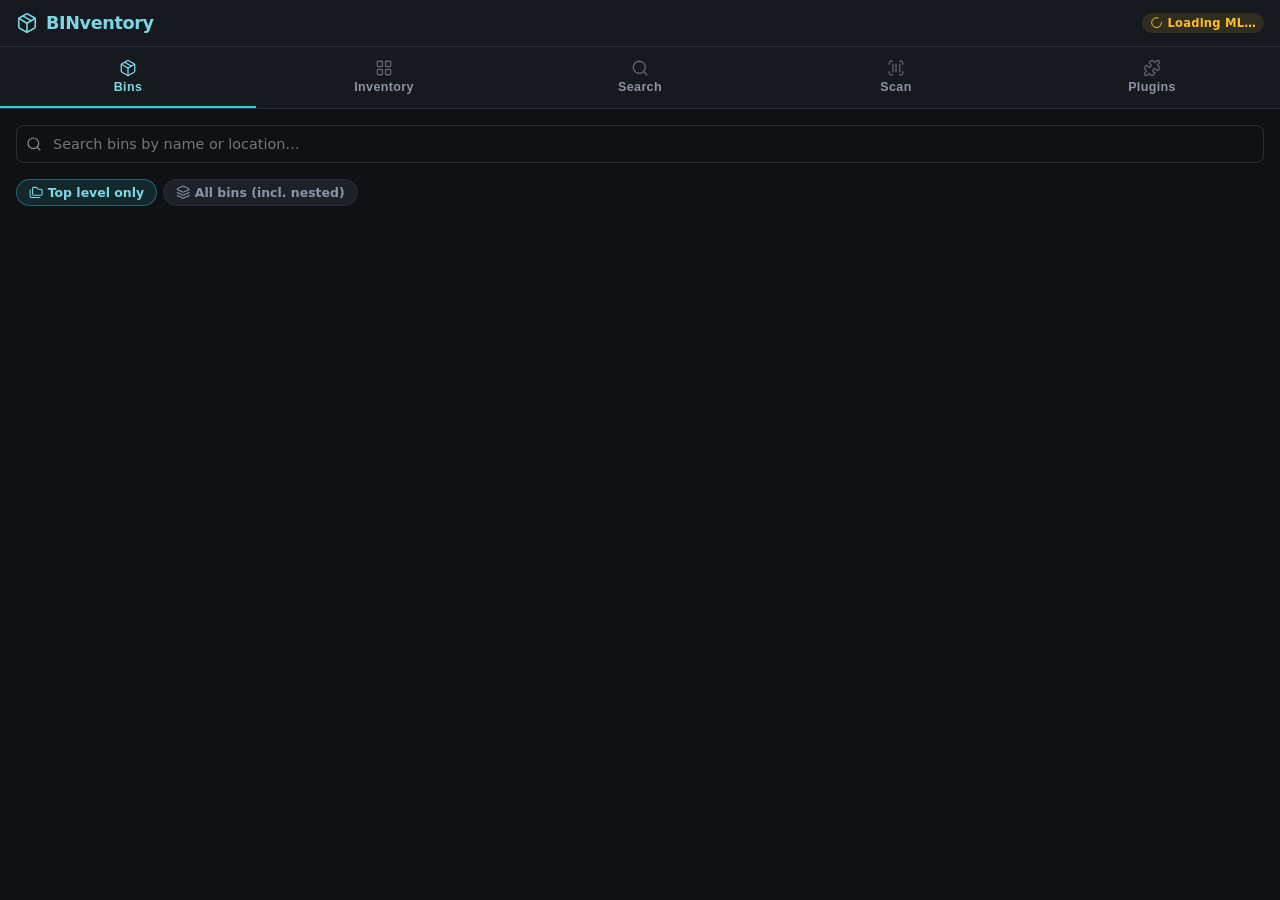
==== commit eaa67291: "Re-architecture: layered package, plugins, MCP server, QR labels Rebuilds the single-file app as a l" ====
--- a/templates/index.html
+++ b/templates/index.html
@@ -4,771 +4,72 @@
 <meta charset="UTF-8">
 <meta name="viewport" content="width=device-width, initial-scale=1.0, maximum-scale=1.0">
 <title>BINventory</title>
-<style>
-  :root {
-    --bg:       #0f1117;
-    --surface:  #1a1d27;
-    --card:     #22263a;
-    --border:   #2e3248;
-    --accent:   #7c6fff;
-    --accent2:  #a78bfa;
-    --text:     #e8eaf0;
-    --muted:    #7a7f99;
-    --success:  #34d399;
-    --danger:   #f87171;
-    --warn:     #fbbf24;
-    --radius:   12px;
-    --font:     'Inter', system-ui, sans-serif;
-  }
-
-  * { box-sizing: border-box; margin: 0; padding: 0; }
-
-  body {
-    font-family: var(--font);
-    background: var(--bg);
-    color: var(--text);
-    min-height: 100dvh;
-    overscroll-behavior: none;
-  }
-
-  /* ── TYPOGRAPHY ── */
-  h1 { font-size: 1.4rem; font-weight: 700; letter-spacing: -0.02em; }
-  h2 { font-size: 1.1rem; font-weight: 600; }
-  h3 { font-size: 0.95rem; font-weight: 600; }
-
-  /* ── LAYOUT ── */
-  #app { display: flex; flex-direction: column; height: 100dvh; }
-
-  header {
-    background: var(--surface);
-    border-bottom: 1px solid var(--border);
-    padding: 12px 16px;
-    display: flex;
-    align-items: center;
-    gap: 12px;
-    flex-shrink: 0;
-    position: sticky;
-    top: 0;
-    z-index: 100;
-  }
-
-  .logo {
-    display: flex; align-items: center; gap: 8px;
-    font-size: 1.1rem; font-weight: 700; color: var(--accent2);
-    letter-spacing: -0.02em;
-  }
-  .logo svg { flex-shrink: 0; }
-
-  .clip-status {
-    margin-left: auto;
-    font-size: 0.72rem;
-    padding: 3px 8px;
-    border-radius: 20px;
-    font-weight: 600;
-    letter-spacing: 0.02em;
-    flex-shrink: 0;
-  }
-  .clip-status.loading { background: #2d2a1a; color: var(--warn); }
-  .clip-status.ready   { background: #0d2d20; color: var(--success); }
-
-  /* ── NAV TABS ── */
-  nav {
-    background: var(--surface);
-    border-bottom: 1px solid var(--border);
-    display: flex;
-    flex-shrink: 0;
-  }
-  nav button {
-    flex: 1;
-    background: none;
-    border: none;
-    padding: 12px 4px;
-    color: var(--muted);
-    font-size: 0.78rem;
-    font-weight: 600;
-    cursor: pointer;
-    border-bottom: 2px solid transparent;
-    transition: all .15s;
-    letter-spacing: 0.03em;
-    display: flex;
-    flex-direction: column;
-    align-items: center;
-    gap: 3px;
-  }
-  nav button svg { opacity: .6; }
-  nav button.active {
-    color: var(--accent2);
-    border-bottom-color: var(--accent);
-  }
-  nav button.active svg { opacity: 1; }
-
-  /* ── MAIN CONTENT ── */
-  main {
-    flex: 1;
-    overflow-y: auto;
-    padding: 16px;
-    -webkit-overflow-scrolling: touch;
-  }
-
-  /* ── VIEWS ── */
-  .view { display: none; }
-  .view.active { display: block; }
-
-  /* ── CARDS ── */
-  .card {
-    background: var(--card);
-    border: 1px solid var(--border);
-    border-radius: var(--radius);
-    padding: 14px;
-    margin-bottom: 10px;
-  }
-
-  /* ── BIN LIST ── */
-  .bin-grid {
-    display: grid;
-    grid-template-columns: 1fr 1fr;
-    gap: 10px;
-  }
-  @media (min-width: 500px) {
-    .bin-grid { grid-template-columns: repeat(3, 1fr); }
-  }
-  @media (min-width: 700px) {
-    .bin-grid { grid-template-columns: repeat(4, 1fr); }
-  }
-
-  .bin-card {
-    background: var(--card);
-    border: 1px solid var(--border);
-    border-radius: var(--radius);
-    padding: 14px 12px;
-    cursor: pointer;
-    transition: transform .1s, box-shadow .1s;
-    position: relative;
-    display: flex;
-    flex-direction: column;
-    gap: 6px;
-    -webkit-tap-highlight-color: transparent;
-  }
-  .bin-card:active { transform: scale(.97); }
-  .bin-card .bin-dot {
-    width: 28px; height: 28px;
-    border-radius: 8px;
-    flex-shrink: 0;
-  }
-  .bin-card .bin-name {
-    font-weight: 700;
-    font-size: 0.95rem;
-    line-height: 1.2;
-    word-break: break-word;
-  }
-  .bin-card .bin-meta {
-    font-size: 0.75rem;
-    color: var(--muted);
-  }
-  .bin-card .bin-count {
-    font-size: 0.72rem;
-    font-weight: 700;
-    background: var(--border);
-    padding: 2px 7px;
-    border-radius: 20px;
-    width: fit-content;
-    color: var(--text);
-  }
-
-  /* Add bin card */
-  .bin-add {
-    border: 2px dashed var(--border);
-    background: transparent;
-    justify-content: center;
-    align-items: center;
-    min-height: 90px;
-    color: var(--muted);
-    font-size: 0.85rem;
-    font-weight: 600;
-    gap: 6px;
-  }
-  .bin-add:hover { border-color: var(--accent); color: var(--accent2); }
-
-  /* ── BUTTONS ── */
-  .btn {
-    display: inline-flex;
-    align-items: center;
-    justify-content: center;
-    gap: 6px;
-    border: none;
-    border-radius: 8px;
-    padding: 10px 16px;
-    font-size: 0.875rem;
-    font-weight: 600;
-    cursor: pointer;
-    transition: opacity .1s, transform .1s;
-    -webkit-tap-highlight-color: transparent;
-  }
-  .btn:active { opacity: .8; transform: scale(.97); }
-  .btn-primary { background: var(--accent); color: #fff; }
-  .btn-secondary { background: var(--border); color: var(--text); }
-  .btn-danger { background: #2d1515; color: var(--danger); border: 1px solid #4a1f1f; }
-  .btn-sm { padding: 6px 12px; font-size: 0.78rem; }
-  .btn-full { width: 100%; }
-  .btn-icon {
-    background: var(--border);
-    color: var(--muted);
-    padding: 8px;
-    border-radius: 8px;
-    border: none;
-    cursor: pointer;
-    display: inline-flex;
-    align-items: center;
-    -webkit-tap-highlight-color: transparent;
-  }
-  .btn-icon:active { opacity: .7; }
-
-  /* ── FORMS ── */
-  .field { margin-bottom: 14px; }
-  .field label {
-    display: block;
-    font-size: 0.78rem;
-    font-weight: 600;
-    color: var(--muted);
-    margin-bottom: 5px;
-    letter-spacing: 0.04em;
-    text-transform: uppercase;
-  }
-  input[type="text"], input[type="color"], textarea, select {
-    width: 100%;
-    background: var(--bg);
-    border: 1px solid var(--border);
-    border-radius: 8px;
-    padding: 10px 12px;
-    color: var(--text);
-    font-size: 0.9rem;
-    font-family: var(--font);
-    outline: none;
-    transition: border-color .15s;
-  }
-  input:focus, textarea:focus, select:focus {
-    border-color: var(--accent);
-  }
-  input[type="color"] {
-    padding: 4px;
-    height: 42px;
-    cursor: pointer;
-  }
-  textarea { resize: vertical; min-height: 70px; }
-
-  /* ── MODAL / SHEET ── */
-  .overlay {
-    position: fixed; inset: 0;
-    background: rgba(0,0,0,.65);
-    z-index: 200;
-    display: none;
-    align-items: flex-end;
-    justify-content: center;
-    backdrop-filter: blur(4px);
-  }
-  .overlay.active { display: flex; }
-  .sheet {
-    background: var(--surface);
-    border-radius: 20px 20px 0 0;
-    border-top: 1px solid var(--border);
-    padding: 20px 16px 32px;
-    width: 100%;
-    max-width: 600px;
-    max-height: 92dvh;
-    overflow-y: auto;
-    animation: slideUp .2s ease;
-  }
-  @keyframes slideUp {
-    from { transform: translateY(100%); }
-    to   { transform: translateY(0); }
-  }
-  .sheet-handle {
-    width: 36px; height: 4px;
-    background: var(--border);
-    border-radius: 2px;
-    margin: 0 auto 16px;
-  }
-  .sheet-title {
-    font-size: 1rem;
-    font-weight: 700;
-    margin-bottom: 16px;
-    display: flex;
-    align-items: center;
-    justify-content: space-between;
-  }
-
-  /* ── CAMERA / PHOTO ── */
-  #camera-container {
-    position: relative;
-    background: #000;
-    border-radius: var(--radius);
-    overflow: hidden;
-    aspect-ratio: 4/3;
-    max-height: 60dvh;
-    display: flex;
-    align-items: center;
-    justify-content: center;
-    margin-bottom: 12px;
-  }
-  #camera-video {
-    width: 100%; height: 100%;
-    object-fit: cover;
-    display: none;
-  }
-  #camera-canvas { display: none; }
-  #photo-preview {
-    width: 100%; height: 100%;
-    object-fit: contain;
-    display: none;
-  }
-  .camera-placeholder {
-    color: var(--muted);
-    text-align: center;
-    font-size: 0.85rem;
-  }
-  .camera-controls {
-    display: flex; gap: 10px; margin-bottom: 12px;
-  }
-
-  /* ── ITEM GRID ── */
-  .item-grid {
-    display: grid;
-    grid-template-columns: repeat(2, 1fr);
-    gap: 10px;
-  }
-  @media (min-width: 500px) {
-    .item-grid { grid-template-columns: repeat(3, 1fr); }
-  }
-  @media (min-width: 700px) {
-    .item-grid { grid-template-columns: repeat(4, 1fr); }
-  }
-
-  .item-card {
-    background: var(--card);
-    border: 1px solid var(--border);
-    border-radius: var(--radius);
-    overflow: hidden;
-    cursor: pointer;
-    transition: transform .1s;
-    -webkit-tap-highlight-color: transparent;
-  }
-  .item-card:active { transform: scale(.97); }
-  .item-card img {
-    width: 100%;
-    aspect-ratio: 1;
-    object-fit: cover;
-    display: block;
-    background: #000;
-  }
-  .item-card-body { padding: 8px; }
-  .item-card-label {
-    font-size: 0.82rem;
-    font-weight: 600;
-    line-height: 1.3;
-    margin-bottom: 3px;
-  }
-  .item-card-bin {
-    font-size: 0.72rem;
-    color: var(--muted);
-    display: flex;
-    align-items: center;
-    gap: 4px;
-  }
-  .bin-pip {
-    width: 8px; height: 8px;
-    border-radius: 50%;
-    flex-shrink: 0;
-    display: inline-block;
-  }
-
-  /* Tags */
-  .tag-list {
-    display: flex;
-    flex-wrap: wrap;
-    gap: 5px;
-    margin-top: 6px;
-  }
-  .tag {
-    font-size: 0.7rem;
-    background: var(--border);
-    color: var(--muted);
-    border-radius: 5px;
-    padding: 2px 7px;
-    font-weight: 500;
-  }
-
-  /* ── SEARCH ── */
-  .search-bar {
-    display: flex;
-    gap: 8px;
-    margin-bottom: 16px;
-  }
-  .search-input-wrap {
-    flex: 1;
-    position: relative;
-  }
-  .search-input-wrap svg {
-    position: absolute;
-    left: 10px; top: 50%;
-    transform: translateY(-50%);
-    color: var(--muted);
-    pointer-events: none;
-  }
-  .search-input-wrap input {
-    padding-left: 36px;
-  }
-
-  /* ── BIN DETAIL HEADER ── */
-  .bin-detail-header {
-    display: flex;
-    align-items: center;
-    gap: 10px;
-    margin-bottom: 16px;
-  }
-  .bin-detail-dot {
-    width: 20px; height: 20px;
-    border-radius: 6px;
-    flex-shrink: 0;
-  }
-
-  /* ── ITEM DETAIL ── */
-  .item-detail-photo {
-    width: 100%;
-    border-radius: var(--radius);
-    margin-bottom: 12px;
-    object-fit: contain;
-    max-height: 300px;
-    background: #000;
-    display: block;
-  }
-
-  /* ── SEARCH SCORE BAR ── */
-  .score-bar {
-    height: 2px;
-    background: var(--border);
-    border-radius: 2px;
-    margin-top: 4px;
-    overflow: hidden;
-  }
-  .score-fill {
-    height: 100%;
-    background: var(--accent);
-    border-radius: 2px;
-  }
-
-  /* ── EMPTY STATES ── */
-  .empty {
-    text-align: center;
-    color: var(--muted);
-    padding: 48px 16px;
-    font-size: 0.9rem;
-    line-height: 1.6;
-  }
-  .empty-icon { font-size: 2.5rem; margin-bottom: 12px; }
-
-  /* ── TOAST ── */
-  #toast {
-    position: fixed;
-    bottom: 24px;
-    left: 50%;
-    transform: translateX(-50%) translateY(100px);
-    background: #fff;
-    color: #111;
-    padding: 10px 18px;
-    border-radius: 30px;
-    font-weight: 600;
-    font-size: 0.85rem;
-    z-index: 999;
-    transition: transform .25s;
-    white-space: nowrap;
-    box-shadow: 0 4px 20px rgba(0,0,0,.4);
-  }
-  #toast.show { transform: translateX(-50%) translateY(0); }
-
-  /* ── UTILS ── */
-  .flex { display: flex; }
-  .flex-center { display: flex; align-items: center; }
-  .gap-8 { gap: 8px; }
-  .gap-10 { gap: 10px; }
-  .mt-8 { margin-top: 8px; }
-  .mt-12 { margin-top: 12px; }
-  .mb-12 { margin-bottom: 12px; }
-  .muted { color: var(--muted); }
-  .text-sm { font-size: 0.82rem; }
-  .text-danger { color: var(--danger); }
-  .text-success { color: var(--success); }
-  .divider { border: none; border-top: 1px solid var(--border); margin: 14px 0; }
-
-  /* ── SCHEDULE PANEL ── */
-  .schedule-panel {
-    background: var(--bg);
-    border: 1px solid var(--border);
-    border-radius: 10px;
-    padding: 12px 14px;
-    margin-top: 12px;
-  }
-  .schedule-panel label {
-    font-size: 0.75rem;
-    font-weight: 600;
-    color: var(--muted);
-    letter-spacing: 0.04em;
-    text-transform: uppercase;
-    display: block;
-    margin-bottom: 6px;
-  }
-  .time-row {
-    display: flex;
-    align-items: center;
-    gap: 8px;
-    flex-wrap: wrap;
-  }
-  .time-row input[type="number"] {
-    width: 64px;
-    text-align: center;
-    padding: 8px 6px;
-    font-size: 1rem;
-    font-weight: 700;
-  }
-  .time-sep {
-    font-size: 1.2rem;
-    font-weight: 700;
-    color: var(--muted);
-  }
-  .next-run-label {
-    font-size: 0.75rem;
-    color: var(--success);
-    margin-top: 6px;
-  }
-
-  /* ── WLED ── */
-  .wled-badge {
-    display: inline-flex;
-    align-items: center;
-    gap: 4px;
-    font-size: 0.68rem;
-    font-weight: 700;
-    padding: 2px 7px;
-    border-radius: 10px;
-    background: #1a1530;
-    color: #a78bfa;
-    border: 1px solid #3d2f7a;
-    letter-spacing: 0.03em;
-  }
-  .wled-dot {
-    width: 7px; height: 7px;
-    border-radius: 50%;
-    background: #a78bfa;
-    animation: pulse-dot 1.8s ease-in-out infinite;
-  }
-  @keyframes pulse-dot {
-    0%,100% { opacity: 1; transform: scale(1); }
-    50%      { opacity: 0.4; transform: scale(0.7); }
-  }
-  .find-btn {
-    display: inline-flex;
-    align-items: center;
-    gap: 5px;
-    padding: 5px 11px;
-    border-radius: 8px;
-    border: 1px solid #3d2f7a;
-    background: #1a1530;
-    color: #a78bfa;
-    font-size: 0.75rem;
-    font-weight: 700;
-    cursor: pointer;
-    transition: background .15s;
-    -webkit-tap-highlight-color: transparent;
-  }
-  .find-btn:active { background: #2d1f5e; }
-  .find-btn.firing {
-    background: #2d1f5e;
-    animation: find-pulse .6s ease-in-out infinite alternate;
-  }
-  @keyframes find-pulse {
-    from { box-shadow: 0 0 0 0 rgba(167,139,250,.4); }
-    to   { box-shadow: 0 0 0 8px rgba(167,139,250,0); }
-  }
-  .led-strip {
-    display: flex;
-    gap: 3px;
-    flex-wrap: wrap;
-    padding: 10px;
-    background: #0a0a0f;
-    border-radius: 8px;
-    margin: 8px 0;
-    min-height: 36px;
-    align-items: center;
-  }
-  .led-pip {
-    width: 14px; height: 14px;
-    border-radius: 50%;
-    background: #222;
-    border: 1px solid #333;
-    flex-shrink: 0;
-    transition: background .2s, box-shadow .2s;
-  }
-  .led-pip.active {
-    border-color: transparent;
-  }
-  .jog-row {
-    display: flex;
-    align-items: center;
-    gap: 8px;
-    flex-wrap: wrap;
-    margin: 6px 0;
-  }
-  .jog-btn {
-    background: var(--border);
-    border: none;
-    border-radius: 6px;
-    padding: 6px 12px;
-    color: var(--text);
-    font-weight: 700;
-    font-size: 0.85rem;
-    cursor: pointer;
-    -webkit-tap-highlight-color: transparent;
-  }
-  .jog-btn:active { opacity: .7; }
-  .jog-label {
-    font-size: 0.78rem;
-    color: var(--muted);
-    min-width: 80px;
-  }
-  .wled-section {
-    margin-bottom: 14px;
-  }
-  .wled-section-title {
-    font-size: 0.72rem;
-    font-weight: 700;
-    color: var(--muted);
-    text-transform: uppercase;
-    letter-spacing: 0.05em;
-    margin-bottom: 6px;
-  }
-  .effect-row {
-    display: flex;
-    gap: 8px;
-  }
-  .effect-btn {
-    flex: 1;
-    padding: 8px;
-    border-radius: 8px;
-    border: 1px solid var(--border);
-    background: var(--bg);
-    color: var(--muted);
-    font-size: 0.82rem;
-    font-weight: 600;
-    cursor: pointer;
-    text-align: center;
-    transition: all .15s;
-  }
-  .effect-btn.active {
-    border-color: var(--accent);
-    background: #1a1530;
-    color: var(--accent2);
-  }
-  .brightness-row {
-    display: flex;
-    align-items: center;
-    gap: 10px;
-  }
-  .brightness-row input[type=range] {
-    flex: 1;
-    accent-color: var(--accent);
-  }
-
-  /* ── LOADING SPINNER ── */
-  .spinner {
-    width: 20px; height: 20px;
-    border: 2px solid var(--border);
-    border-top-color: var(--accent);
-    border-radius: 50%;
-    animation: spin .6s linear infinite;
-    flex-shrink: 0;
-  }
-  @keyframes spin { to { transform: rotate(360deg); } }
-
-  .processing-row {
-    display: flex; align-items: center; gap: 10px;
-    padding: 10px;
-    background: var(--bg);
-    border-radius: 8px;
-    font-size: 0.82rem;
-    color: var(--muted);
-    margin-bottom: 10px;
-  }
-
-  /* ── BIN FILTER CHIPS ── */
-  .chip-row {
-    display: flex;
-    gap: 6px;
-    overflow-x: auto;
-    padding-bottom: 4px;
-    margin-bottom: 12px;
-    scrollbar-width: none;
-  }
-  .chip-row::-webkit-scrollbar { display: none; }
-  .chip {
-    flex-shrink: 0;
-    padding: 5px 12px;
-    border-radius: 20px;
-    font-size: 0.78rem;
-    font-weight: 600;
-    border: 1px solid var(--border);
-    background: var(--card);
-    color: var(--muted);
-    cursor: pointer;
-    white-space: nowrap;
-    -webkit-tap-highlight-color: transparent;
-  }
-  .chip.active {
-    background: var(--accent);
-    border-color: var(--accent);
-    color: #fff;
-  }
-</style>
+<link rel="stylesheet" href="/static/css/tokens.css">
+<link rel="stylesheet" href="/static/css/layout.css">
+<link rel="stylesheet" href="/static/css/components.css">
+<link rel="stylesheet" href="/static/css/features.css">
 </head>
 <body>
 <div id="app">
 
   <header>
     <div class="logo">
-      <svg width="22" height="22" viewBox="0 0 24 24" fill="none" stroke="currentColor" stroke-width="2" stroke-linecap="round" stroke-linejoin="round">
-        <path d="M21 16V8a2 2 0 0 0-1-1.73l-7-4a2 2 0 0 0-2 0l-7 4A2 2 0 0 0 3 8v8a2 2 0 0 0 1 1.73l7 4a2 2 0 0 0 2 0l7-4A2 2 0 0 0 21 16z"/>
-        <polyline points="3.27 6.96 12 12.01 20.73 6.96"/>
-        <line x1="12" y1="22.08" x2="12" y2="12"/>
-      </svg>
+      <svg class="i" aria-hidden="true" style="width:22px;height:22px;"><use href="/static/icons/lucide.svg#package"/></svg>
       BINventory
     </div>
     <div style="margin-left:auto;display:flex;align-items:center;gap:8px;flex-shrink:0;">
-      <span id="clip-badge" class="clip-status loading">⏳ Loading ML…</span>
+      <span id="clip-badge" class="clip-status loading"><svg class="i i-spin" aria-hidden="true"><use href="/static/icons/lucide.svg#loader-circle"/></svg> Loading ML…</span>
       <div id="queue-controls" style="display:none;align-items:center;gap:6px;">
-        <span id="queue-badge" style="display:none;font-size:0.72rem;font-weight:700;background:#2d1f5e;color:#a78bfa;padding:3px 8px;border-radius:20px;white-space:nowrap;"></span>
+        <span id="queue-badge" style="display:none;font-size:0.72rem;font-weight:700;background:var(--accent-soft);color:var(--accent2);padding:3px 8px;border-radius:20px;white-space:nowrap;"></span>
         <button id="autotag-btn" onclick="toggleAutoTag()" title="Toggle auto-tagging" style="font-size:0.72rem;font-weight:700;padding:3px 8px;border-radius:20px;border:none;cursor:pointer;white-space:nowrap;"></button>
-        <button id="runtags-btn" onclick="runAllTags()" title="Tag all untagged items now" style="display:none;font-size:0.72rem;font-weight:700;padding:3px 8px;border-radius:20px;border:none;cursor:pointer;background:#0d2d20;color:#34d399;white-space:nowrap;">▶ Tag All</button>
-        <button onclick="openSheet('overlay-ml-settings')" title="ML Settings" style="background:var(--border);border:none;border-radius:20px;padding:3px 8px;cursor:pointer;color:var(--muted);font-size:0.78rem;">⚙</button>
+        <button id="runtags-btn" onclick="runAllTags()" title="Tag all untagged items now" style="display:none;font-size:0.72rem;font-weight:700;padding:3px 8px;border-radius:20px;border:none;cursor:pointer;background:var(--success-soft);color:var(--success);white-space:nowrap;"><svg class="i" aria-hidden="true"><use href="/static/icons/lucide.svg#play"/></svg> Tag All</button>
+        <button onclick="openSheet('overlay-ml-settings');loadOcrSettings();loadDictionaries()" title="ML Settings" style="background:var(--border);border:none;border-radius:20px;padding:3px 8px;cursor:pointer;color:var(--muted);font-size:0.78rem;display:inline-flex;align-items:center;"><svg class="i" aria-hidden="true"><use href="/static/icons/lucide.svg#settings"/></svg></button>
+        <button onclick="openShoppingList()" title="Shopping List" style="position:relative;background:var(--border);border:none;border-radius:20px;padding:3px 8px;cursor:pointer;color:var(--muted);font-size:0.85rem;display:inline-flex;align-items:center;">
+          <svg class="i" aria-hidden="true"><use href="/static/icons/lucide.svg#shopping-cart"/></svg>
+          <span id="cart-badge" style="display:none;position:absolute;top:-4px;right:-4px;background:var(--danger);color:#fff;font-size:0.62rem;font-weight:700;border-radius:10px;min-width:16px;height:16px;line-height:16px;text-align:center;padding:0 2px;"></span>
+        </button>
       </div>
     </div>
   </header>
 
   <nav>
     <button class="active" onclick="showView('bins')" id="tab-bins">
-      <svg width="18" height="18" viewBox="0 0 24 24" fill="none" stroke="currentColor" stroke-width="2" stroke-linecap="round" stroke-linejoin="round"><path d="M21 16V8a2 2 0 0 0-1-1.73l-7-4a2 2 0 0 0-2 0l-7 4A2 2 0 0 0 3 8v8a2 2 0 0 0 1 1.73l7 4a2 2 0 0 0 2 0l7-4A2 2 0 0 0 21 16z"/></svg>
+      <svg class="i" aria-hidden="true" style="width:18px;height:18px;"><use href="/static/icons/lucide.svg#package"/></svg>
       Bins
     </button>
     <button onclick="showView('inventory')" id="tab-inventory">
-      <svg width="18" height="18" viewBox="0 0 24 24" fill="none" stroke="currentColor" stroke-width="2" stroke-linecap="round" stroke-linejoin="round"><rect x="3" y="3" width="7" height="7"/><rect x="14" y="3" width="7" height="7"/><rect x="3" y="14" width="7" height="7"/><rect x="14" y="14" width="7" height="7"/></svg>
+      <svg class="i" aria-hidden="true" style="width:18px;height:18px;"><use href="/static/icons/lucide.svg#layout-grid"/></svg>
       Inventory
     </button>
     <button onclick="showView('search')" id="tab-search">
-      <svg width="18" height="18" viewBox="0 0 24 24" fill="none" stroke="currentColor" stroke-width="2" stroke-linecap="round" stroke-linejoin="round"><circle cx="11" cy="11" r="8"/><line x1="21" y1="21" x2="16.65" y2="16.65"/></svg>
+      <svg class="i" aria-hidden="true" style="width:18px;height:18px;"><use href="/static/icons/lucide.svg#search"/></svg>
       Search
+    </button>
+    <button onclick="showView('scan')" id="tab-scan">
+      <svg class="i" aria-hidden="true" style="width:18px;height:18px;"><use href="/static/icons/lucide.svg#scan-barcode"/></svg>
+      Scan
+    </button>
+    <button onclick="showView('plugins')" id="tab-plugins">
+      <svg class="i" aria-hidden="true" style="width:18px;height:18px;"><use href="/static/icons/lucide.svg#puzzle"/></svg>
+      Plugins
     </button>
   </nav>
 
   <main>
     <!-- ═══════════════ BINS VIEW ═══════════════ -->
     <div id="view-bins" class="view active">
+      <div class="search-bar">
+        <div class="search-input-wrap" style="flex:1">
+          <svg class="i" aria-hidden="true" style="width:16px;height:16px;"><use href="/static/icons/lucide.svg#search"/></svg>
+          <input type="text" id="bin-search-input" placeholder="Search bins by name or location…" oninput="scheduleBinSearch()" autocomplete="off">
+        </div>
+        <button id="bin-search-clear" onclick="clearBinSearch()" style="display:none;flex-shrink:0;background:var(--border);border:none;color:var(--muted);border-radius:8px;padding:0 12px;cursor:pointer;align-items:center;"><svg class="i" aria-hidden="true"><use href="/static/icons/lucide.svg#x"/></svg></button>
+      </div>
+      <div class="chip-row" style="margin-bottom:10px;">
+        <div class="chip active" id="binscope-top" onclick="setBinScope('top')"><svg class="i" aria-hidden="true"><use href="/static/icons/lucide.svg#folders"/></svg> Top level only</div>
+        <div class="chip" id="binscope-all" onclick="setBinScope('all')"><svg class="i" aria-hidden="true"><use href="/static/icons/lucide.svg#layers"/></svg> All bins (incl. nested)</div>
+      </div>
+      <div id="bin-search-status" class="muted text-sm mb-12"></div>
       <div id="bins-grid" class="bin-grid"></div>
     </div>
 
@@ -776,7 +77,7 @@
     <div id="view-bin-detail" class="view">
       <div class="bin-detail-header">
         <button class="btn-icon" onclick="showView('bins')">
-          <svg width="18" height="18" viewBox="0 0 24 24" fill="none" stroke="currentColor" stroke-width="2"><polyline points="15 18 9 12 15 6"/></svg>
+          <svg class="i" aria-hidden="true" style="width:18px;height:18px;"><use href="/static/icons/lucide.svg#chevron-left"/></svg>
         </button>
         <div id="bin-detail-dot" class="bin-detail-dot"></div>
         <div>
@@ -784,21 +85,39 @@
           <div id="bin-detail-location" class="text-sm muted"></div>
         </div>
         <div style="margin-left:auto;display:flex;gap:8px;">
-          <button class="btn-icon" onclick="openEditBinSheet()" title="Edit bin">
-            <svg width="16" height="16" viewBox="0 0 24 24" fill="none" stroke="currentColor" stroke-width="2"><path d="M11 4H4a2 2 0 0 0-2 2v14a2 2 0 0 0 2 2h14a2 2 0 0 0 2-2v-7"/><path d="M18.5 2.5a2.121 2.121 0 0 1 3 3L12 15l-4 1 1-4 9.5-9.5z"/></svg>
+          <button class="btn-icon" id="bin-edit-btn" onclick="openEditBinSheet()" title="Edit bin">
+            <svg class="i" aria-hidden="true" style="width:16px;height:16px;"><use href="/static/icons/lucide.svg#square-pen"/></svg>
           </button>
-          <button id="bin-find-btn" class="find-btn" style="display:none" onclick="findBin(currentBinId)">
-            💡 Find
+          <button id="bin-find-btn" class="find-btn" style="display:none" onclick="findCurrentBin()">
+            <svg class="i" aria-hidden="true"><use href="/static/icons/lucide.svg#lightbulb"/></svg> Find
           </button>
-          <button class="btn-icon" id="bin-wled-btn" onclick="openWledSheet(currentBinId)" style="display:none" title="WLED Setup">
-            <svg width="16" height="16" viewBox="0 0 24 24" fill="none" stroke="currentColor" stroke-width="2"><circle cx="12" cy="12" r="5"/><line x1="12" y1="1" x2="12" y2="3"/><line x1="12" y1="21" x2="12" y2="23"/><line x1="4.22" y1="4.22" x2="5.64" y2="5.64"/><line x1="18.36" y1="18.36" x2="19.78" y2="19.78"/><line x1="1" y1="12" x2="3" y2="12"/><line x1="21" y1="12" x2="23" y2="12"/><line x1="4.22" y1="19.78" x2="5.64" y2="18.36"/><line x1="18.36" y1="5.64" x2="19.78" y2="4.22"/></svg>
+          <button class="btn-icon" id="bin-wled-btn" onclick="openCurrentBinWled()" style="display:none" title="WLED Setup">
+            <svg class="i" aria-hidden="true" style="width:16px;height:16px;"><use href="/static/icons/lucide.svg#sun"/></svg>
           </button>
-          <button class="btn btn-primary btn-sm" onclick="openAddItemSheet()">
-            <svg width="14" height="14" viewBox="0 0 24 24" fill="none" stroke="currentColor" stroke-width="2.5"><line x1="12" y1="5" x2="12" y2="19"/><line x1="5" y1="12" x2="19" y2="12"/></svg>
+          <button class="btn btn-secondary btn-sm" id="bin-bulk-add-btn" onclick="openBulkAdd()" title="Rapid intake — capture item after item">
+            <svg class="i" aria-hidden="true"><use href="/static/icons/lucide.svg#zap"/></svg> Bulk
+          </button>
+          <button class="btn btn-primary btn-sm" id="bin-add-item-btn" onclick="openAddItemSheet()">
+            <svg class="i" aria-hidden="true" style="width:14px;height:14px;"><use href="/static/icons/lucide.svg#plus"/></svg>
             Add Item
           </button>
         </div>
       </div>
+      <!-- Breadcrumb: shows where this bin lives when it's nested -->
+      <div id="bin-path-row" style="display:none;font-size:0.76rem;color:var(--muted);margin-bottom:10px;"></div>
+      <!-- Buttons plugins declare for bins ([[links]] where = "bin"), e.g. Label -->
+      <div id="bin-plugin-links" style="display:none;flex-wrap:wrap;gap:6px;margin-bottom:10px;"></div>
+
+      <!-- Bins nested inside this one -->
+      <div id="sub-bins-section" style="display:none;margin-bottom:16px;">
+        <div style="display:flex;align-items:center;justify-content:space-between;margin-bottom:8px;">
+          <div class="wled-section-title" style="margin:0;"><svg class="i" aria-hidden="true"><use href="/static/icons/lucide.svg#package"/></svg> Bins inside <span id="sub-bin-count"></span></div>
+          <button class="btn btn-secondary btn-sm" onclick="unpackAllBins()">Unpack all</button>
+        </div>
+        <div id="sub-bins-grid" class="bin-grid"></div>
+      </div>
+
+      <div id="bin-items-title" class="wled-section-title" style="display:none;margin-bottom:8px;">Items</div>
       <div id="bin-items-grid" class="item-grid"></div>
     </div>
 
@@ -812,13 +131,60 @@
     <div id="view-search" class="view">
       <div class="search-bar">
         <div class="search-input-wrap" style="flex:1">
-          <svg width="16" height="16" viewBox="0 0 24 24" fill="none" stroke="currentColor" stroke-width="2"><circle cx="11" cy="11" r="8"/><line x1="21" y1="21" x2="16.65" y2="16.65"/></svg>
+          <svg class="i" aria-hidden="true" style="width:16px;height:16px;"><use href="/static/icons/lucide.svg#search"/></svg>
           <input type="text" id="search-input" placeholder="screwdriver, red cable, hammer…" oninput="scheduleSearch()" autocomplete="off">
         </div>
+        <button id="smart-search-btn" onclick="doSmartSearch()" title="Smart search — loads the ML model to match by meaning"
+          style="flex-shrink:0;background:var(--accent-soft);border:1px solid var(--accent-line);color:var(--accent2);border-radius:8px;padding:0 12px;font-size:1rem;cursor:pointer;display:flex;align-items:center;"><svg class="i" aria-hidden="true"><use href="/static/icons/lucide.svg#sparkles"/></svg></button>
+        <!-- Reverse image search: photograph a thing, find matching items you already own -->
+        <label id="photo-search-btn" title="Search by photo — find items that look like this"
+          style="flex-shrink:0;background:var(--accent-soft);border:1px solid var(--accent-line);color:var(--accent2);border-radius:8px;padding:0 12px;font-size:1rem;cursor:pointer;display:flex;align-items:center;">
+          <svg class="i" aria-hidden="true"><use href="/static/icons/lucide.svg#camera"/></svg>
+          <input type="file" accept="image/*" capture="environment" style="display:none" onchange="doPhotoSearch(event)">
+        </label>
       </div>
       <div id="search-status" class="muted text-sm mb-12"></div>
       <div id="search-results" class="item-grid"></div>
     </div>
+
+    <!-- ═══════════════ SCAN VIEW ═══════════════ -->
+    <!-- Labels and barcodes as local ids (services/codes.py). A box label
+         opens the box; an item offers check out / return. -->
+    <div id="view-scan" class="view">
+      <button class="btn btn-primary btn-full" id="scan-open" style="padding:16px;font-size:1rem;margin-bottom:6px;">
+        <svg class="i" aria-hidden="true"><use href="/static/icons/lucide.svg#camera"/></svg> Scan a label or barcode
+      </button>
+      <div style="text-align:center;margin-bottom:12px;">
+        <label class="muted text-sm" style="cursor:pointer;text-decoration:underline;">or choose a photo
+          <input type="file" id="scan-photo" accept="image/*" style="display:none">
+        </label>
+      </div>
+      <div class="search-bar">
+        <div class="search-input-wrap" style="flex:1">
+          <svg class="i" aria-hidden="true" style="width:16px;height:16px;"><use href="/static/icons/lucide.svg#barcode"/></svg>
+          <input type="text" id="scan-input" placeholder="…or type a code, or use a USB scanner" autocomplete="off" enterkeyhint="search">
+        </div>
+      </div>
+      <div class="schedule-panel" style="display:flex;align-items:center;justify-content:space-between;gap:10px;margin-bottom:12px;">
+        <div>
+          <div style="font-size:0.85rem;font-weight:600;"><svg class="i" aria-hidden="true"><use href="/static/icons/lucide.svg#zap"/></svg> Check in/out on scan</div>
+          <div style="font-size:0.74rem;color:var(--muted);margin-top:2px;">Scanning an item checks it out, or returns it if it's out. Each scan can be undone.</div>
+        </div>
+        <button id="scan-quick" style="flex-shrink:0;font-size:0.78rem;font-weight:700;padding:6px 12px;border-radius:20px;border:none;cursor:pointer;white-space:nowrap;"></button>
+      </div>
+      <div id="scan-results"></div>
+    </div>
+
+    <!-- ═══════════════ PLUGINS VIEW ═══════════════ -->
+    <!-- One panel per plugin: on/off, permissions, settings, actions, status,
+         and its own page if it has one (static/js/plugins.js). -->
+    <div id="view-plugins" class="view">
+      <div style="font-size:0.76rem;color:var(--muted);line-height:1.4;margin-bottom:10px;">
+        Plugins run with the same access as the app — install only ones you trust.
+      </div>
+      <div id="plugin-tabs" class="chip-row" style="margin-bottom:12px;"></div>
+      <div id="plugin-panel"></div>
+    </div>
   </main>
 </div>
 
@@ -831,12 +197,12 @@
     <div class="sheet-title">
       New Bin
       <button class="btn-icon" onclick="closeSheet('overlay-new-bin')">
-        <svg width="16" height="16" viewBox="0 0 24 24" fill="none" stroke="currentColor" stroke-width="2"><line x1="18" y1="6" x2="6" y2="18"/><line x1="6" y1="6" x2="18" y2="18"/></svg>
+        <svg class="i" aria-hidden="true" style="width:16px;height:16px;"><use href="/static/icons/lucide.svg#x"/></svg>
       </button>
     </div>
     <div class="field"><label>Bin Label *</label><input id="new-bin-name" type="text" placeholder="A1, Top Shelf, Red Box…"></div>
     <div class="field"><label>Location (optional)</label><input id="new-bin-location" type="text" placeholder="Garage, Attic, Office…"></div>
-    <div class="field"><label>Color</label><input id="new-bin-color" type="color" value="#7c6fff"></div>
+    <div class="field"><label>Color</label><input id="new-bin-color" type="color" value="#3cc4d9"></div>
     <button class="btn btn-primary btn-full" onclick="createBin()">Create Bin</button>
   </div>
 </div>
@@ -848,15 +214,69 @@
     <div class="sheet-title">
       Edit Bin
       <button class="btn-icon" onclick="closeSheet('overlay-edit-bin')">
-        <svg width="16" height="16" viewBox="0 0 24 24" fill="none" stroke="currentColor" stroke-width="2"><line x1="18" y1="6" x2="6" y2="18"/><line x1="6" y1="6" x2="18" y2="18"/></svg>
+        <svg class="i" aria-hidden="true" style="width:16px;height:16px;"><use href="/static/icons/lucide.svg#x"/></svg>
       </button>
     </div>
     <div class="field"><label>Bin Label</label><input id="edit-bin-name" type="text"></div>
     <div class="field"><label>Location</label><input id="edit-bin-location" type="text"></div>
     <div class="field"><label>Color</label><input id="edit-bin-color" type="color"></div>
+    <div class="field">
+      <label>Nest inside another bin</label>
+      <select id="edit-bin-parent"></select>
+      <div style="font-size:0.72rem;color:var(--muted);margin-top:5px;line-height:1.4;">
+        Items don't move — the parent bin simply also shows everything stored in
+        the bins nested inside it.
+      </div>
+    </div>
     <button class="btn btn-primary btn-full mb-12" onclick="saveBinEdit()">Save Changes</button>
+    <div id="edit-bin-unpack-row" style="display:none;margin-bottom:12px;">
+      <button class="btn btn-secondary btn-full" onclick="unpackThisBin()"><svg class="i" aria-hidden="true"><use href="/static/icons/lucide.svg#log-out"/></svg> Unpack from <span id="unpack-parent-name"></span></button>
+    </div>
     <hr class="divider">
-    <button class="btn btn-danger btn-full" onclick="confirmDeleteBin()">Delete This Bin & All Items</button>
+    <button class="btn btn-danger btn-full" onclick="openDeleteBinSheet()"><svg class="i" aria-hidden="true"><use href="/static/icons/lucide.svg#trash-2"/></svg> Remove This Bin…</button>
+  </div>
+</div>
+
+<!-- Secure Delete Bin Sheet -->
+<div id="overlay-delete-bin" class="overlay" onclick="closeAllSheets(event)">
+  <div class="sheet">
+    <div class="sheet-handle"></div>
+    <div class="sheet-title">
+      <span style="color:var(--danger)">Remove Bin</span>
+      <button class="btn-icon" onclick="closeSheet('overlay-delete-bin')">
+        <svg class="i" aria-hidden="true" style="width:16px;height:16px;"><use href="/static/icons/lucide.svg#x"/></svg>
+      </button>
+    </div>
+
+    <div style="background:var(--danger-soft);border:1px solid var(--danger-soft);border-radius:10px;padding:12px 14px;margin-bottom:14px;">
+      <div style="font-size:0.9rem;font-weight:700;color:var(--danger);margin-bottom:4px;">
+        <svg class="i" aria-hidden="true"><use href="/static/icons/lucide.svg#triangle-alert"/></svg> You are about to remove "<span id="delete-bin-name"></span>"
+      </div>
+      <div style="font-size:0.82rem;color:var(--muted);line-height:1.5;">
+        This bin contains <strong id="delete-bin-count">0 items</strong> and its WLED settings will be lost. This cannot be undone.
+      </div>
+    </div>
+
+    <div class="wled-section-title">What should happen to the contents?</div>
+    <div class="effect-row mb-12" style="flex-direction:column;gap:8px;">
+      <button class="effect-btn active" id="del-mode-checkout" onclick="setDeleteMode('checkout')" style="text-align:left;padding:12px;">
+        <svg class="i" aria-hidden="true"><use href="/static/icons/lucide.svg#log-out"/></svg> <strong>Check items out of inventory</strong><br>
+        <span style="font-size:0.74rem;color:var(--muted);font-weight:400;">Items are preserved in the Checked Out list with their photos and tags. You can re-bin them later.</span>
+      </button>
+      <button class="effect-btn" id="del-mode-delete" onclick="setDeleteMode('delete')" style="text-align:left;padding:12px;">
+        <svg class="i" aria-hidden="true"><use href="/static/icons/lucide.svg#trash-2"/></svg> <strong>Delete all contents permanently</strong><br>
+        <span style="font-size:0.74rem;color:var(--muted);font-weight:400;">Every item in this bin and its photos are permanently erased.</span>
+      </button>
+    </div>
+
+    <div class="field">
+      <label>Type <strong style="color:var(--danger)">delete</strong> to confirm</label>
+      <input type="text" id="delete-confirm-input" placeholder="delete" autocomplete="off" oninput="checkDeleteConfirm()">
+    </div>
+
+    <button class="btn btn-danger btn-full" id="delete-bin-confirm-btn" onclick="executeDeleteBin()" disabled style="opacity:0.5;">
+      Remove Bin
+    </button>
   </div>
 </div>
 
@@ -867,7 +287,7 @@
     <div class="sheet-title">
       Add Item to <span id="add-item-bin-name" style="color:var(--accent2)"></span>
       <button class="btn-icon" onclick="closeSheet('overlay-add-item');stopCamera()">
-        <svg width="16" height="16" viewBox="0 0 24 24" fill="none" stroke="currentColor" stroke-width="2"><line x1="18" y1="6" x2="6" y2="18"/><line x1="6" y1="6" x2="18" y2="18"/></svg>
+        <svg class="i" aria-hidden="true" style="width:16px;height:16px;"><use href="/static/icons/lucide.svg#x"/></svg>
       </button>
     </div>
 
@@ -876,29 +296,69 @@
       <canvas id="camera-canvas"></canvas>
       <img id="photo-preview" alt="Preview">
       <div class="camera-placeholder" id="camera-placeholder">
-        <div style="font-size:2rem;margin-bottom:8px;">📷</div>
+        <div style="margin-bottom:8px;color:var(--muted);"><svg class="i i-xl" aria-hidden="true"><use href="/static/icons/lucide.svg#camera"/></svg></div>
         <div>Tap to start camera or<br>upload a photo</div>
       </div>
     </div>
 
     <div class="camera-controls">
       <button class="btn btn-secondary" style="flex:1" onclick="startCamera()" id="btn-start-cam">
-        <svg width="15" height="15" viewBox="0 0 24 24" fill="none" stroke="currentColor" stroke-width="2"><path d="M23 7l-7 5 7 5V7z"/><rect x="1" y="5" width="15" height="14" rx="2" ry="2"/></svg>
+        <svg class="i" aria-hidden="true" style="width:15px;height:15px;"><use href="/static/icons/lucide.svg#video"/></svg>
         Camera
       </button>
       <button class="btn btn-primary" style="flex:1" onclick="capturePhoto()" id="btn-capture" disabled>
-        <svg width="15" height="15" viewBox="0 0 24 24" fill="none" stroke="currentColor" stroke-width="2"><circle cx="12" cy="12" r="10"/><circle cx="12" cy="12" r="3"/></svg>
+        <svg class="i" aria-hidden="true" style="width:15px;height:15px;"><use href="/static/icons/lucide.svg#aperture"/></svg>
         Capture
       </button>
       <label class="btn btn-secondary" style="flex:1;cursor:pointer;">
-        <svg width="15" height="15" viewBox="0 0 24 24" fill="none" stroke="currentColor" stroke-width="2"><path d="M21 15v4a2 2 0 0 1-2 2H5a2 2 0 0 1-2-2v-4"/><polyline points="17 8 12 3 7 8"/><line x1="12" y1="3" x2="12" y2="15"/></svg>
+        <svg class="i" aria-hidden="true" style="width:15px;height:15px;"><use href="/static/icons/lucide.svg#upload"/></svg>
         Upload
         <input type="file" accept="image/*" capture="environment" style="display:none" onchange="handleFileUpload(event)">
       </label>
     </div>
 
-    <div class="field"><label>Label (auto-filled from ML)</label><input id="item-label" type="text" placeholder="e.g. Phillips screwdriver"></div>
+    <!-- Check whether this item already exists somewhere before adding a
+         duplicate. Uses the staged photo, so no second capture is needed. -->
+    <div id="match-check-row" style="display:none;margin-bottom:12px;">
+      <button class="btn btn-secondary btn-full" onclick="findMatchingItems()">
+        <svg class="i" aria-hidden="true"><use href="/static/icons/lucide.svg#search"/></svg> Find matching items already in inventory
+      </button>
+    </div>
+
+    <!-- Manual rotation, shown once a photo is staged. Orientation matters a
+         lot for OCR and CLIP accuracy, so give the user a direct correction. -->
+    <div id="rotate-controls" style="display:none;align-items:center;gap:8px;margin-bottom:12px;">
+      <span style="font-size:0.76rem;color:var(--muted);">Orientation</span>
+      <button class="jog-btn" onclick="rotateStaged(-90)" title="Rotate left"><svg class="i" aria-hidden="true"><use href="/static/icons/lucide.svg#rotate-ccw"/></svg> 90°</button>
+      <button class="jog-btn" onclick="rotateStaged(90)" title="Rotate right"><svg class="i" aria-hidden="true"><use href="/static/icons/lucide.svg#rotate-cw"/></svg> 90°</button>
+      <span style="font-size:0.72rem;color:var(--muted);">Upright photos scan best</span>
+    </div>
+
+    <!-- OCR toggle: reads printed text off the photo (part numbers, labels) -->
+    <div class="schedule-panel" style="margin-bottom:14px;padding:10px 12px;">
+      <div style="display:flex;align-items:center;justify-content:space-between;gap:10px;">
+        <div>
+          <div style="font-size:0.85rem;font-weight:600;"><svg class="i" aria-hidden="true"><use href="/static/icons/lucide.svg#scan-text"/></svg> Read text on item (OCR)</div>
+          <div style="font-size:0.74rem;color:var(--muted);margin-top:2px;">
+            Extracts printed labels/part numbers. Used as the name if you leave it blank.
+          </div>
+        </div>
+        <button id="item-ocr-toggle" onclick="toggleItemOcr()" style="flex-shrink:0;font-size:0.78rem;font-weight:700;padding:6px 12px;border-radius:20px;border:none;cursor:pointer;white-space:nowrap;"></button>
+      </div>
+    </div>
+
+    <div class="field"><label>Label (leave blank to auto-fill)</label><input id="item-label" type="text" placeholder="e.g. Phillips screwdriver"></div>
     <div class="field"><label>Notes (optional)</label><textarea id="item-notes" placeholder="Details, size, brand…"></textarea></div>
+    <!-- Optional barcode: saved as this item's local id (scan it later to find
+         it). The photo above is still analysed by CLIP and OCR as usual. -->
+    <div class="field">
+      <label>Barcode (optional)</label>
+      <div style="display:flex;gap:8px;">
+        <input id="item-barcode" type="text" placeholder="Scan or type the barcode on its packaging" autocomplete="off" inputmode="text" style="flex:1;">
+        <button type="button" class="btn btn-secondary" id="item-barcode-scan" style="flex-shrink:0;" title="Scan the barcode with the camera"><svg class="i" aria-hidden="true"><use href="/static/icons/lucide.svg#camera"/></svg></button>
+      </div>
+      <div id="item-barcode-note" style="display:none;font-size:0.74rem;margin-top:5px;line-height:1.4;"></div>
+    </div>
 
     <button class="btn btn-primary btn-full" id="btn-save-item" onclick="saveItem()" disabled>Save Item</button>
   </div>
@@ -911,28 +371,58 @@
     <div class="sheet-title">
       Item Detail
       <button class="btn-icon" onclick="closeSheet('overlay-item-detail')">
-        <svg width="16" height="16" viewBox="0 0 24 24" fill="none" stroke="currentColor" stroke-width="2"><line x1="18" y1="6" x2="6" y2="18"/><line x1="6" y1="6" x2="18" y2="18"/></svg>
-      </button>
-    </div>
-    <img id="detail-photo" class="item-detail-photo">
+        <svg class="i" aria-hidden="true" style="width:16px;height:16px;"><use href="/static/icons/lucide.svg#x"/></svg>
+      </button>
+    </div>
+    <div id="detail-status-banner" style="display:none;font-size:0.78rem;font-weight:700;padding:7px 11px;border-radius:8px;margin-bottom:12px;"></div>
+    <!-- Region OCR (E5): the wrapper hosts the drag-to-select box. -->
+    <div id="detail-photo-wrap" style="position:relative;">
+      <img id="detail-photo" class="item-detail-photo" draggable="false">
+      <div id="ocr-region-box" style="display:none;position:absolute;border:2px solid var(--accent2);background:rgba(60,196,217,0.18);border-radius:4px;pointer-events:none;"></div>
+    </div>
+    <div id="ocr-region-bar" style="display:none;align-items:center;gap:8px;margin:-4px 0 12px;">
+      <span id="ocr-region-hint" style="flex:1;font-size:0.78rem;color:var(--muted);">Drag a box around the text to read</span>
+      <button class="btn btn-secondary btn-sm" onclick="cancelRegionSelect()">Cancel</button>
+      <button class="btn btn-primary btn-sm" id="ocr-region-go" onclick="readSelectedRegion(event)" disabled>Read</button>
+    </div>
     <div class="field"><label>Label</label><input id="detail-label" type="text"></div>
     <div class="field"><label>Notes</label><textarea id="detail-notes"></textarea></div>
-    <div class="field">
+    <div class="field" id="detail-bin-field">
       <label>Move to Bin</label>
       <select id="detail-bin-select"></select>
     </div>
     <div id="detail-tags" class="tag-list mb-12"></div>
+    <div id="detail-label-source" style="display:none;font-size:0.72rem;color:var(--muted);margin-top:-8px;margin-bottom:10px;"></div>
+    <div id="detail-codes"></div>
+    <div id="detail-plugin-sections"></div>
+    <div id="detail-ocr-text" style="display:none;font-size:0.76rem;color:var(--accent2);background:var(--bg);border:1px solid var(--border);border-radius:8px;padding:8px 10px;margin-bottom:10px;word-break:break-word;"></div>
     <div id="detail-retag-row" style="display:none" class="mb-12">
-      <button class="btn btn-secondary btn-sm" onclick="retagItem()">🔄 Re-run ML tagging</button>
+      <button class="btn btn-secondary btn-sm" onclick="retagItem(event)"><svg class="i" aria-hidden="true"><use href="/static/icons/lucide.svg#refresh-cw"/></svg> Re-run ML tagging</button>
+      <button class="btn btn-secondary btn-sm" onclick="runItemOcr(event)"><svg class="i" aria-hidden="true"><use href="/static/icons/lucide.svg#scan-text"/></svg> Run OCR</button>
+      <button class="btn btn-secondary btn-sm" onclick="rotateSavedItem(event)"><svg class="i" aria-hidden="true"><use href="/static/icons/lucide.svg#rotate-cw"/></svg> Rotate</button>
+      <button class="btn btn-secondary btn-sm" onclick="startRegionSelect()"><svg class="i" aria-hidden="true"><use href="/static/icons/lucide.svg#square-dashed"/></svg> Read text in area</button>
     </div>
     <div id="item-find-row" style="display:none;margin-bottom:10px;">
-      <button class="find-btn btn-full" style="width:100%;justify-content:center;" onclick="findBinFromItem()">
-        💡 Find This Item's Bin
-      </button>
-    </div>
-    <div style="display:flex;gap:8px;">
-      <button class="btn btn-primary" style="flex:1" onclick="saveItemDetail()">Save</button>
-      <button class="btn btn-danger" onclick="deleteItem()">Delete</button>
+      <button class="find-btn btn-full" style="width:100%;justify-content:center;" onclick="findBinFromItem(event)">
+        <svg class="i" aria-hidden="true"><use href="/static/icons/lucide.svg#lightbulb"/></svg> Find This Item's Bin
+      </button>
+    </div>
+
+    <!-- Checkout / Return -->
+    <div id="checkout-row" style="display:none;margin-bottom:10px;">
+      <button class="btn btn-secondary btn-full" id="checkout-btn" onclick="toggleCheckout()"></button>
+    </div>
+
+    <div style="display:flex;gap:8px;margin-bottom:10px;">
+      <button class="btn btn-primary" style="flex:1" id="detail-save-btn" onclick="saveItemDetail()">Save</button>
+      <button class="btn btn-danger" id="detail-delete-btn" onclick="deleteItem()">Delete</button>
+    </div>
+
+    <!-- Consume -->
+    <div id="consume-row" style="display:none;">
+      <button class="btn btn-secondary btn-full" style="color:var(--warn);border:1px solid var(--warn-soft);" onclick="consumeItem()">
+        <svg class="i" aria-hidden="true"><use href="/static/icons/lucide.svg#shopping-cart"/></svg> Consume Item (move to shopping list)
+      </button>
     </div>
   </div>
 </div>
@@ -944,9 +434,47 @@
     <div class="sheet-title">
       ML / Tagging Settings
       <button class="btn-icon" onclick="closeSheet('overlay-ml-settings')">
-        <svg width="16" height="16" viewBox="0 0 24 24" fill="none" stroke="currentColor" stroke-width="2"><line x1="18" y1="6" x2="6" y2="18"/><line x1="6" y1="6" x2="18" y2="18"/></svg>
-      </button>
-    </div>
+        <svg class="i" aria-hidden="true" style="width:16px;height:16px;"><use href="/static/icons/lucide.svg#x"/></svg>
+      </button>
+    </div>
+
+    <!-- PINNED: simplified view. First thing in the sheet because it changes
+         what everything below it looks like. -->
+    <div class="schedule-panel" style="border-color:var(--accent);background:var(--accent-soft);">
+      <div style="display:flex;align-items:center;justify-content:space-between;gap:10px;">
+        <div>
+          <div style="font-size:0.9rem;font-weight:700;"><svg class="i" aria-hidden="true"><use href="/static/icons/lucide.svg#eye"/></svg> Simplified View</div>
+          <div style="font-size:0.76rem;color:var(--muted);margin-top:3px;line-height:1.4;">
+            Hides advanced controls for fast, low-friction use. Search always uses
+            the ML model automatically.
+          </div>
+        </div>
+        <button id="set-simplified" onclick="toggleSimplified()" style="flex-shrink:0;font-size:0.8rem;font-weight:700;padding:8px 14px;border-radius:20px;border:none;cursor:pointer;white-space:nowrap;"></button>
+      </div>
+    </div>
+
+    <!-- Simplified-mode panel: only the essentials -->
+    <div id="simple-settings" style="display:none;">
+      <div class="schedule-panel mt-8">
+        <label>Processing</label>
+        <div style="display:flex;align-items:center;justify-content:space-between;gap:10px;margin-bottom:10px;">
+          <div style="font-size:0.82rem;color:var(--muted);flex:1;">
+            Automatically process new items as they're added.
+          </div>
+          <button id="simple-autotag-btn" onclick="toggleAutoTag()" style="flex-shrink:0;font-size:0.8rem;font-weight:700;padding:6px 12px;border-radius:20px;border:none;cursor:pointer;white-space:nowrap;"></button>
+        </div>
+        <button class="btn btn-primary btn-full" onclick="runAllPending()"><svg class="i" aria-hidden="true"><use href="/static/icons/lucide.svg#play"/></svg> Run CLIP &amp; OCR on pending items</button>
+        <div id="simple-status" style="font-size:0.8rem;color:var(--muted);margin-top:10px;text-align:center;"></div>
+      </div>
+
+      <div class="schedule-panel mt-8" style="display:flex;align-items:center;justify-content:space-between;gap:10px;">
+        <div style="font-size:0.85rem;"><svg class="i" aria-hidden="true"><use href="/static/icons/lucide.svg#lightbulb"/></svg> WLED Lighting</div>
+        <button class="btn btn-secondary btn-sm" onclick="closeSheet('overlay-ml-settings');openSheet('overlay-wled-global')">Configure</button>
+      </div>
+    </div>
+
+    <!-- Everything below is hidden in simplified mode -->
+    <div id="advanced-settings">
 
     <!-- Auto-tag toggle -->
     <div class="schedule-panel">
@@ -965,7 +493,7 @@
       <label>Run Now</label>
       <div style="display:flex;align-items:center;gap:10px;flex-wrap:wrap;">
         <div id="settings-queue-status" style="font-size:0.85rem;color:var(--muted);flex:1;"></div>
-        <button class="btn btn-secondary btn-sm" onclick="runAllTags()">▶ Tag All Untagged</button>
+        <button class="btn btn-secondary btn-sm" onclick="runAllTags()"><svg class="i" aria-hidden="true"><use href="/static/icons/lucide.svg#play"/></svg> Tag All Untagged</button>
       </div>
     </div>
 
@@ -985,16 +513,139 @@
       </div>
     </div>
 
+    <!-- OCR settings -->
+    <div class="schedule-panel mt-8">
+      <label>Text Recognition (OCR)</label>
+
+      <div style="display:flex;align-items:center;justify-content:space-between;gap:10px;margin-bottom:10px;">
+        <div style="font-size:0.82rem;color:var(--muted);line-height:1.4;flex:1;">
+          Default state of the OCR toggle when adding a new item.
+        </div>
+        <button id="set-ocr-default" onclick="toggleOcrSetting('ocr_default_on')" style="flex-shrink:0;font-size:0.78rem;font-weight:700;padding:6px 12px;border-radius:20px;border:none;cursor:pointer;white-space:nowrap;"></button>
+      </div>
+
+      <div style="display:flex;align-items:center;justify-content:space-between;gap:10px;margin-bottom:10px;">
+        <div style="font-size:0.82rem;color:var(--muted);line-height:1.4;flex:1;">
+          Include the recognized text as searchable tags.
+        </div>
+        <button id="set-ocr-tags" onclick="toggleOcrSetting('ocr_as_tags')" style="flex-shrink:0;font-size:0.78rem;font-weight:700;padding:6px 12px;border-radius:20px;border:none;cursor:pointer;white-space:nowrap;"></button>
+      </div>
+
+      <div style="display:flex;align-items:center;justify-content:space-between;gap:10px;margin-bottom:10px;">
+        <div style="font-size:0.82rem;color:var(--muted);line-height:1.4;flex:1;">
+          Truncate OCR text stored as tags.
+        </div>
+        <button id="set-ocr-trunc" onclick="toggleOcrSetting('ocr_truncate')" style="flex-shrink:0;font-size:0.78rem;font-weight:700;padding:6px 12px;border-radius:20px;border:none;cursor:pointer;white-space:nowrap;"></button>
+      </div>
+
+      <div id="ocr-trunc-len-row" class="time-row" style="margin-bottom:10px;">
+        <span style="font-size:0.78rem;color:var(--muted);">Limit</span>
+        <input type="number" id="set-ocr-trunc-len" min="1" max="255" value="255" style="width:80px;">
+        <span style="font-size:0.78rem;color:var(--muted);">characters (max 255)</span>
+      </div>
+
+      <div style="display:flex;gap:8px;flex-wrap:wrap;">
+        <button class="btn btn-primary btn-sm" onclick="saveOcrSettings()">Save OCR Settings</button>
+        <button class="btn btn-secondary btn-sm" onclick="rerunOcr('existing')"><svg class="i" aria-hidden="true"><use href="/static/icons/lucide.svg#refresh-cw"/></svg> Re-run OCR (existing text)</button>
+        <button class="btn btn-secondary btn-sm" onclick="rerunOcr('all')"><svg class="i" aria-hidden="true"><use href="/static/icons/lucide.svg#refresh-cw"/></svg> Re-run OCR (all items)</button>
+      </div>
+      <div style="font-size:0.72rem;color:var(--muted);margin-top:8px;line-height:1.4;">
+        Re-run after changing truncation so stored tags pick up the new limit.
+      </div>
+    </div>
+
+    <!-- Model keep-alive -->
+    <div class="schedule-panel mt-8">
+      <label>Model Keep-Alive</label>
+      <div style="font-size:0.82rem;color:var(--muted);line-height:1.4;margin-bottom:8px;">
+        How long CLIP/OCR stay in memory after a search or tagging job. Loading
+        re-encodes the whole dictionary, so keeping them warm makes repeat
+        searches instant. 0 = unload immediately.
+      </div>
+      <div class="time-row">
+        <input type="number" id="set-keepalive" min="0" max="3600" value="60" style="width:90px;">
+        <span style="font-size:0.8rem;color:var(--muted);">seconds (0–3600)</span>
+        <button class="btn btn-primary btn-sm" onclick="saveKeepalive()">Save</button>
+      </div>
+    </div>
+
+    <!-- Search sensitivity (C5) -->
+    <div class="schedule-panel mt-8">
+      <label>Search Sensitivity</label>
+      <div style="font-size:0.82rem;color:var(--muted);line-height:1.4;margin-bottom:8px;">
+        Minimum similarity for a semantic match. Lower shows more (and looser)
+        results. Text searches score far lower than photo matches, so each has
+        its own setting. Defaults: text 0.18, photo 0.55.
+      </div>
+      <div class="time-row">
+        <span style="font-size:0.8rem;color:var(--muted);min-width:44px;">Text</span>
+        <input type="number" id="set-text-threshold" min="0.05" max="0.95" step="0.01" value="0.18" style="width:80px;">
+        <span style="font-size:0.8rem;color:var(--muted);min-width:44px;">Photo</span>
+        <input type="number" id="set-image-threshold" min="0.05" max="0.95" step="0.01" value="0.55" style="width:80px;">
+        <button class="btn btn-primary btn-sm" onclick="saveThresholds()">Save</button>
+      </div>
+    </div>
+
+    <!-- Name priority (configurable C1 precedence) -->
+    <div class="schedule-panel mt-8">
+      <label>Name Priority</label>
+      <div style="font-size:0.82rem;color:var(--muted);line-height:1.4;margin-bottom:8px;">
+        When something proposes a name for an item, it replaces the current name
+        only if its source is at least as high in this list. Highest wins.
+        Renaming an item yourself in the app always applies.
+      </div>
+      <div id="naming-order"></div>
+      <div class="time-row" style="margin-top:6px;">
+        <button class="btn btn-secondary btn-sm" onclick="resetNaming()">Reset to default</button>
+        <span id="naming-default-note" style="font-size:0.78rem;color:var(--muted);"></span>
+      </div>
+    </div>
+
+    <!-- Dictionaries -->
+    <div class="schedule-panel mt-8">
+      <label>Dictionaries</label>
+      <div id="dict-summary" style="font-size:0.82rem;color:var(--muted);margin-bottom:8px;">Loading…</div>
+      <div id="dict-list" style="max-height:140px;overflow-y:auto;font-size:0.76rem;margin-bottom:8px;"></div>
+      <div style="display:flex;gap:8px;flex-wrap:wrap;">
+        <button class="btn btn-secondary btn-sm" onclick="loadDictionaries()"><svg class="i" aria-hidden="true"><use href="/static/icons/lucide.svg#refresh-cw"/></svg> Refresh</button>
+        <button class="btn btn-secondary btn-sm" onclick="reloadDictionaries()">⟳ Reload from disk</button>
+      </div>
+      <div style="font-size:0.72rem;color:var(--muted);margin-top:8px;line-height:1.4;">
+        Edit files in the <code>dictionaries/</code> folder: <code>base_list</code>,
+        <code>electronics_shop_list</code> and <code>custom_list</code>. Rename a file to
+        end in <code>.off</code> to disable it.
+      </div>
+    </div>
+
+    <!-- Vocabulary review -->
+    <div class="schedule-panel mt-8">
+      <label>Vocabulary Review</label>
+      <div style="font-size:0.82rem;color:var(--muted);line-height:1.4;margin-bottom:8px;">
+        Mine words from names you typed and text OCR read, then review which are
+        worth adding to the dictionary.
+      </div>
+      <button class="btn btn-primary btn-sm" onclick="openVocabReview()"><svg class="i" aria-hidden="true"><use href="/static/icons/lucide.svg#search"/></svg> Analyze Words</button>
+    </div>
+
+    <!-- Plugins live in their own tab, each with its settings nested under it. -->
+    <div class="schedule-panel mt-8" style="display:flex;align-items:center;justify-content:space-between;gap:10px;">
+      <div style="font-size:0.85rem;"><svg class="i" aria-hidden="true"><use href="/static/icons/lucide.svg#puzzle"/></svg> Plugins and their settings</div>
+      <button class="btn btn-secondary btn-sm" onclick="closeSheet('overlay-ml-settings');showView('plugins')">Open</button>
+    </div>
+
     <!-- WLED Link -->
     <div class="schedule-panel mt-8" style="display:flex;align-items:center;justify-content:space-between;gap:10px;">
-      <div style="font-size:0.85rem;">💡 WLED LED Integration</div>
+      <div style="font-size:0.85rem;"><svg class="i" aria-hidden="true"><use href="/static/icons/lucide.svg#lightbulb"/></svg> WLED LED Integration</div>
       <button class="btn btn-secondary btn-sm" onclick="closeSheet('overlay-ml-settings');openSheet('overlay-wled-global')">Configure</button>
     </div>
 
-    <!-- Memory info -->
+    </div><!-- /advanced-settings -->
+
+    <!-- Model status stays visible in BOTH modes — the user asked for current
+         model loading status to remain available in simplified view. -->
     <div class="schedule-panel mt-8" style="display:flex;align-items:center;justify-content:space-between;gap:10px;">
       <div>
-        <div style="font-size:0.82rem;font-weight:600;">CLIP Model Memory</div>
+        <div style="font-size:0.82rem;font-weight:600;">Model Status</div>
         <div id="clip-mem-status" style="font-size:0.78rem;color:var(--muted);margin-top:2px;"></div>
       </div>
       <button id="unload-clip-btn" class="btn btn-secondary btn-sm" onclick="unloadClip()" style="display:none;">Unload Now</button>
@@ -1010,7 +661,7 @@
     <div class="sheet-title">
       WLED Integration
       <button class="btn-icon" onclick="closeSheet('overlay-wled-global')">
-        <svg width="16" height="16" viewBox="0 0 24 24" fill="none" stroke="currentColor" stroke-width="2"><line x1="18" y1="6" x2="6" y2="18"/><line x1="6" y1="6" x2="18" y2="18"/></svg>
+        <svg class="i" aria-hidden="true" style="width:16px;height:16px;"><use href="/static/icons/lucide.svg#x"/></svg>
       </button>
     </div>
     <div class="schedule-panel">
@@ -1041,34 +692,64 @@
   <div class="sheet">
     <div class="sheet-handle"></div>
     <div class="sheet-title">
-      <span>💡 WLED — <span id="wled-bin-name"></span></span>
+      <span><svg class="i" aria-hidden="true"><use href="/static/icons/lucide.svg#lightbulb"/></svg> WLED — <span id="wled-bin-name"></span></span>
       <button class="btn-icon" onclick="closeSheet('overlay-wled-bin');wledPreviewOff()">
-        <svg width="16" height="16" viewBox="0 0 24 24" fill="none" stroke="currentColor" stroke-width="2"><line x1="18" y1="6" x2="6" y2="18"/><line x1="6" y1="6" x2="18" y2="18"/></svg>
-      </button>
-    </div>
-
-    <!-- Connection -->
+        <svg class="i" aria-hidden="true" style="width:16px;height:16px;"><use href="/static/icons/lucide.svg#x"/></svg>
+      </button>
+    </div>
+
+    <!-- Controller selection -->
     <div class="wled-section">
-      <div class="wled-section-title">WLED Device</div>
+      <div class="wled-section-title">Controller</div>
       <div style="display:flex;gap:8px;align-items:center;">
-        <input type="text" id="wled-bin-ip" placeholder="192.168.1.100" style="flex:1;">
+        <select id="wled-bin-device" style="flex:1;" onchange="onBinDeviceChange()"></select>
         <button class="btn btn-secondary btn-sm" onclick="pingWledBin()">Ping</button>
       </div>
       <div id="wled-bin-ping-result" style="font-size:0.78rem;margin-top:5px;"></div>
+      <div style="display:flex;gap:8px;margin-top:8px;">
+        <button class="btn btn-secondary btn-sm" onclick="openDeviceManager()"><svg class="i" aria-hidden="true"><use href="/static/icons/lucide.svg#settings"/></svg> Manage controllers…</button>
+      </div>
+      <!-- Kept for bins configured before the device registry existed. -->
+      <div id="wled-legacy-ip-row" style="display:none;margin-top:8px;">
+        <label style="font-size:0.72rem;color:var(--muted);">Direct IP (legacy)</label>
+        <input type="text" id="wled-bin-ip" placeholder="192.168.1.100" style="width:100%;">
+      </div>
+    </div>
+
+    <!-- 2D zone editor — only shown when the controller reports a matrix -->
+    <div class="wled-section" id="matrix-zone-section" style="display:none;">
+      <div class="wled-section-title">Panel Zone — <span id="matrix-dims"></span></div>
+      <div id="matrix-grid" style="display:grid;gap:2px;background:#0a0a0f;padding:8px;border-radius:8px;margin-bottom:8px;overflow:auto;max-height:220px;"></div>
+      <div class="jog-row">
+        <span class="jog-label">Position</span>
+        <button class="jog-btn" onclick="matrixMove(-1,0)" title="Left"><svg class="i" aria-hidden="true"><use href="/static/icons/lucide.svg#chevron-left"/></svg></button>
+        <button class="jog-btn" onclick="matrixMove(1,0)" title="Right"><svg class="i" aria-hidden="true"><use href="/static/icons/lucide.svg#chevron-right"/></svg></button>
+        <button class="jog-btn" onclick="matrixMove(0,-1)" title="Up"><svg class="i" aria-hidden="true"><use href="/static/icons/lucide.svg#chevron-up"/></svg></button>
+        <button class="jog-btn" onclick="matrixMove(0,1)" title="Down"><svg class="i" aria-hidden="true"><use href="/static/icons/lucide.svg#chevron-down"/></svg></button>
+        <span id="matrix-pos" style="font-size:0.76rem;color:var(--muted);"></span>
+      </div>
+      <div class="jog-row">
+        <span class="jog-label">Size</span>
+        <button class="jog-btn" onclick="matrixResize(-1,0)">−W</button>
+        <button class="jog-btn" onclick="matrixResize(1,0)">+W</button>
+        <button class="jog-btn" onclick="matrixResize(0,-1)">−H</button>
+        <button class="jog-btn" onclick="matrixResize(0,1)">+H</button>
+        <span id="matrix-size" style="font-size:0.76rem;color:var(--muted);"></span>
+      </div>
     </div>
 
     <!-- LED strip visualizer -->
-    <div class="wled-section">
+    <div class="wled-section" id="strip-zone-section">
       <div class="wled-section-title">LED Zone — <span id="wled-strip-label">LEDs 0–4 (5 LEDs)</span></div>
       <div id="wled-led-strip" class="led-strip"></div>
 
       <!-- Jog controls -->
       <div class="jog-row">
         <span class="jog-label">Position</span>
-        <button class="jog-btn" onclick="jogStrip(-10)">◀◀</button>
-        <button class="jog-btn" onclick="jogStrip(-1)">◀</button>
-        <button class="jog-btn" onclick="jogStrip(1)">▶</button>
-        <button class="jog-btn" onclick="jogStrip(10)">▶▶</button>
+        <button class="jog-btn" onclick="jogStrip(-10)" title="Back 10"><svg class="i" aria-hidden="true"><use href="/static/icons/lucide.svg#chevrons-left"/></svg></button>
+        <button class="jog-btn" onclick="jogStrip(-1)" title="Back 1"><svg class="i" aria-hidden="true"><use href="/static/icons/lucide.svg#chevron-left"/></svg></button>
+        <button class="jog-btn" onclick="jogStrip(1)" title="Forward 1"><svg class="i" aria-hidden="true"><use href="/static/icons/lucide.svg#chevron-right"/></svg></button>
+        <button class="jog-btn" onclick="jogStrip(10)" title="Forward 10"><svg class="i" aria-hidden="true"><use href="/static/icons/lucide.svg#chevrons-right"/></svg></button>
       </div>
       <div class="jog-row">
         <span class="jog-label">Zone Size</span>
@@ -1086,7 +767,7 @@
         <input type="color" id="wled-bin-color" value="#ffffff" style="width:52px;height:42px;padding:2px;border-radius:6px;cursor:pointer;" onchange="sendPreview()">
         <div style="flex:1;">
           <div class="brightness-row">
-            <svg width="14" height="14" viewBox="0 0 24 24" fill="none" stroke="currentColor" stroke-width="2"><circle cx="12" cy="12" r="5"/><line x1="12" y1="1" x2="12" y2="3"/><line x1="12" y1="21" x2="12" y2="23"/><line x1="4.22" y1="4.22" x2="5.64" y2="5.64"/><line x1="18.36" y1="18.36" x2="19.78" y2="19.78"/><line x1="1" y1="12" x2="3" y2="12"/><line x1="21" y1="12" x2="23" y2="12"/><line x1="4.22" y1="19.78" x2="5.64" y2="18.36"/><line x1="18.36" y1="5.64" x2="19.78" y2="4.22"/></svg>
+            <svg class="i" aria-hidden="true" style="width:14px;height:14px;"><use href="/static/icons/lucide.svg#sun"/></svg>
             <input type="range" id="wled-bin-brightness" min="10" max="255" value="128" oninput="updateBrightnessLabel();sendPreview()">
             <span id="wled-brightness-label" style="font-size:0.78rem;color:var(--muted);min-width:28px;text-align:right;">128</span>
           </div>
@@ -1099,10 +780,10 @@
       <div class="wled-section-title">Effect</div>
       <div class="effect-row">
         <button class="effect-btn active" id="effect-solid" onclick="setEffect('solid')">
-          ▬ Solid
+          <svg class="i" aria-hidden="true"><use href="/static/icons/lucide.svg#rectangle-horizontal"/></svg> Solid
         </button>
         <button class="effect-btn" id="effect-pulse" onclick="setEffect('pulse')">
-          ◉ Pulse / Breathe
+          <svg class="i" aria-hidden="true"><use href="/static/icons/lucide.svg#circle-dot"/></svg> Pulse
         </button>
       </div>
     </div>
@@ -1129,976 +810,216 @@
   </div>
 </div>
 
+<!-- Shopping List Sheet -->
+<div id="overlay-shopping-list" class="overlay" onclick="closeAllSheets(event)">
+  <div class="sheet">
+    <div class="sheet-handle"></div>
+    <div class="sheet-title">
+      <svg class="i" aria-hidden="true"><use href="/static/icons/lucide.svg#shopping-cart"/></svg> Shopping List
+      <button class="btn-icon" onclick="closeSheet('overlay-shopping-list')">
+        <svg class="i" aria-hidden="true" style="width:16px;height:16px;"><use href="/static/icons/lucide.svg#x"/></svg>
+      </button>
+    </div>
+    <div id="shopping-list-items"></div>
+  </div>
+</div>
+
+<!-- Restock Sheet -->
+<div id="overlay-restock" class="overlay" onclick="closeAllSheets(event)">
+  <div class="sheet">
+    <div class="sheet-handle"></div>
+    <div class="sheet-title">
+      Restock <span id="restock-item-label" style="color:var(--accent2)"></span>
+      <button class="btn-icon" onclick="closeSheet('overlay-restock')">
+        <svg class="i" aria-hidden="true" style="width:16px;height:16px;"><use href="/static/icons/lucide.svg#x"/></svg>
+      </button>
+    </div>
+
+    <img id="restock-photo" class="item-detail-photo">
+
+    <!-- One form (backlog D4): pre-filled from the stored item. Press Restock
+         unchanged to put it back as it was; edit any field to change it. -->
+    <div id="restock-hint" class="text-sm muted mb-12"></div>
+
+    <div id="restock-update-fields">
+      <div class="field"><label>Label</label><input id="restock-label" type="text"></div>
+      <div class="field"><label>Notes</label><textarea id="restock-notes"></textarea></div>
+      <div class="field">
+        <label>Bin</label>
+        <select id="restock-bin-select"></select>
+      </div>
+      <div class="field">
+        <label>Replace Photo (optional — will re-run ML tagging)</label>
+        <label class="btn btn-secondary btn-full" style="cursor:pointer;">
+          <svg class="i" aria-hidden="true"><use href="/static/icons/lucide.svg#camera"/></svg> Choose New Photo
+          <input type="file" accept="image/*" capture="environment" style="display:none" onchange="handleRestockPhotoUpload(event)">
+        </label>
+        <div id="restock-photo-status" class="text-sm muted mt-8"></div>
+      </div>
+    </div>
+
+    <button class="btn btn-primary btn-full" onclick="confirmRestock()"><svg class="i" aria-hidden="true"><use href="/static/icons/lucide.svg#check"/></svg> Restock Item</button>
+  </div>
+</div>
+
+<!-- Vocabulary Review Sheet -->
+<div id="overlay-vocab" class="overlay" onclick="closeAllSheets(event)">
+  <div class="sheet">
+    <div class="sheet-handle"></div>
+    <div class="sheet-title">
+      Vocabulary Review
+      <button class="btn-icon" onclick="closeSheet('overlay-vocab')">
+        <svg class="i" aria-hidden="true" style="width:16px;height:16px;"><use href="/static/icons/lucide.svg#x"/></svg>
+      </button>
+    </div>
+
+    <div class="wled-section">
+      <div class="wled-section-title">Source</div>
+      <div class="effect-row">
+        <button class="effect-btn active" id="vocab-src-both"   onclick="setVocabSource('both')">Both</button>
+        <button class="effect-btn"        id="vocab-src-manual" onclick="setVocabSource('manual')">Manual names</button>
+        <button class="effect-btn"        id="vocab-src-ocr"    onclick="setVocabSource('ocr')">OCR text</button>
+      </div>
+    </div>
+
+    <div class="wled-section">
+      <div class="wled-section-title">Minimum uses to pre-select</div>
+      <div class="time-row">
+        <input type="number" id="vocab-min" min="1" max="99" value="2" style="width:80px;">
+        <span style="font-size:0.78rem;color:var(--muted);">occurrences</span>
+        <button class="btn btn-primary btn-sm" onclick="runVocabAnalysis()">Analyze</button>
+      </div>
+    </div>
+
+    <div id="vocab-summary" style="font-size:0.8rem;color:var(--muted);margin-bottom:8px;"></div>
+
+    <div style="display:flex;gap:8px;margin-bottom:8px;flex-wrap:wrap;">
+      <button class="btn btn-secondary btn-sm" onclick="vocabSelectAll(true)">Select all</button>
+      <button class="btn btn-secondary btn-sm" onclick="vocabSelectAll(false)">Clear all</button>
+      <button class="btn btn-secondary btn-sm" onclick="vocabSelectThreshold()">Reset to threshold</button>
+    </div>
+
+    <!-- Word map: every word is a tappable chip; selected chips are highlighted -->
+    <div id="vocab-words" style="display:flex;flex-wrap:wrap;gap:6px;max-height:320px;overflow-y:auto;padding:10px;background:var(--bg);border:1px solid var(--border);border-radius:8px;margin-bottom:12px;"></div>
+
+    <div style="display:flex;gap:8px;flex-wrap:wrap;">
+      <button class="btn btn-primary" style="flex:1" onclick="addVocabWords()"><svg class="i" aria-hidden="true"><use href="/static/icons/lucide.svg#plus"/></svg> Add to Dictionary</button>
+      <button class="btn btn-secondary" onclick="exportVocabWords()"><svg class="i" aria-hidden="true"><use href="/static/icons/lucide.svg#download"/></svg> Export Wordlist</button>
+    </div>
+    <div style="font-size:0.72rem;color:var(--muted);margin-top:8px;">
+      Added words go to <code>dictionaries/custom_list.txt</code> and take effect immediately.
+    </div>
+
+    <!-- Vocabulary management (E3) — rendered by loadVocabManager() in vocab.js -->
+    <div class="wled-section" style="margin-top:18px;">
+      <div class="wled-section-title">Manage vocabulary</div>
+      <div id="vm-summary" style="font-size:0.78rem;color:var(--muted);margin-bottom:8px;"></div>
+      <div style="font-weight:600;font-size:0.85rem;margin-top:6px;">Review queue <span class="muted" style="font-weight:400;">— names you typed</span></div>
+      <div id="vm-candidates"></div>
+      <div style="font-weight:600;font-size:0.85rem;margin-top:14px;">Custom list</div>
+      <div id="vm-custom"></div>
+      <div style="font-weight:600;font-size:0.85rem;margin:14px 0 6px;">Possible duplicates</div>
+      <div id="vm-dupes"></div>
+    </div>
+  </div>
+</div>
+
+<!-- Matching Items Sheet (reverse image search from Add Item) -->
+<div id="overlay-matches" class="overlay" onclick="closeAllSheets(event)">
+  <div class="sheet">
+    <div class="sheet-handle"></div>
+    <div class="sheet-title">
+      <svg class="i" aria-hidden="true"><use href="/static/icons/lucide.svg#search"/></svg> Matching Items
+      <button class="btn-icon" onclick="closeSheet('overlay-matches')">
+        <svg class="i" aria-hidden="true" style="width:16px;height:16px;"><use href="/static/icons/lucide.svg#x"/></svg>
+      </button>
+    </div>
+    <div id="matches-status" class="text-sm muted mb-12"></div>
+    <div id="matches-list"></div>
+  </div>
+</div>
+
+<!-- ═══════════ BULK ADD ═══════════ -->
+<!-- Deliberately minimal: a live viewfinder and two big buttons. No label, no
+     notes, no options. The point is to empty a box quickly and let CLIP/OCR do
+     the logging; the user names and tags things later. -->
+<div id="overlay-bulk" class="overlay" style="align-items:stretch;">
+  <div style="background:var(--bg);width:100%;max-width:600px;margin:0 auto;display:flex;flex-direction:column;height:100dvh;">
+
+    <!-- Header -->
+    <div style="display:flex;align-items:center;gap:10px;padding:12px 14px;border-bottom:1px solid var(--border);flex-shrink:0;">
+      <button class="btn-icon" onclick="closeBulkAdd()">
+        <svg class="i" aria-hidden="true" style="width:18px;height:18px;"><use href="/static/icons/lucide.svg#x"/></svg>
+      </button>
+      <div style="flex:1;min-width:0;">
+        <div style="font-weight:700;font-size:0.95rem;"><svg class="i" aria-hidden="true"><use href="/static/icons/lucide.svg#zap"/></svg> Bulk Add</div>
+        <div style="font-size:0.75rem;color:var(--muted);" id="bulk-bin-name"></div>
+      </div>
+      <div style="text-align:right;flex-shrink:0;">
+        <div id="bulk-count" style="font-size:1.4rem;font-weight:800;color:var(--accent2);line-height:1;">0</div>
+        <div style="font-size:0.68rem;color:var(--muted);">captured</div>
+      </div>
+    </div>
+
+    <!-- Viewfinder -->
+    <div style="flex:1;position:relative;background:#000;overflow:hidden;min-height:0;">
+      <video id="bulk-video" autoplay playsinline muted style="width:100%;height:100%;object-fit:cover;"></video>
+      <canvas id="bulk-canvas" style="display:none;"></canvas>
+
+      <!-- Flash confirmation overlay after each capture -->
+      <div id="bulk-flash" style="position:absolute;inset:0;background:#fff;opacity:0;pointer-events:none;transition:opacity .18s;"></div>
+
+      <!-- Last capture thumbnail, so you can confirm the shot landed -->
+      <img id="bulk-thumb" style="display:none;position:absolute;bottom:10px;left:10px;width:64px;height:64px;object-fit:cover;border-radius:8px;border:2px solid var(--accent);box-shadow:0 2px 12px rgba(0,0,0,.6);">
+
+      <div id="bulk-status" style="position:absolute;top:10px;left:50%;transform:translateX(-50%);background:rgba(0,0,0,.7);color:#fff;font-size:0.78rem;padding:5px 12px;border-radius:20px;display:none;white-space:nowrap;"></div>
+
+      <div id="bulk-camera-error" style="display:none;position:absolute;inset:0;align-items:center;justify-content:center;flex-direction:column;padding:24px;text-align:center;color:var(--muted);">
+        <div style="margin-bottom:12px;color:var(--muted);"><svg class="i i-xl" aria-hidden="true"><use href="/static/icons/lucide.svg#camera"/></svg></div>
+        <div id="bulk-error-msg" style="font-size:0.9rem;line-height:1.5;"></div>
+      </div>
+    </div>
+
+    <!-- The two capture buttons -->
+    <div style="display:flex;gap:10px;padding:14px;flex-shrink:0;border-top:1px solid var(--border);">
+      <button id="bulk-capture-btn" onclick="bulkCapture(false)"
+        style="flex:1;padding:20px 10px;border-radius:14px;border:none;background:var(--accent);color:var(--on-accent);font-size:1rem;font-weight:800;cursor:pointer;-webkit-tap-highlight-color:transparent;">
+        <svg class="i" aria-hidden="true"><use href="/static/icons/lucide.svg#aperture"/></svg> Capture
+      </button>
+      <button id="bulk-capture-ocr-btn" onclick="bulkCapture(true)"
+        style="flex:1;padding:20px 10px;border-radius:14px;border:none;background:var(--accent-line);color:var(--accent2);font-size:1rem;font-weight:800;cursor:pointer;-webkit-tap-highlight-color:transparent;">
+        <svg class="i" aria-hidden="true"><use href="/static/icons/lucide.svg#scan-text"/></svg> Capture + OCR
+      </button>
+    </div>
+  </div>
+</div>
+
+<!-- WLED Controller Manager -->
+<div id="overlay-devices" class="overlay" onclick="closeAllSheets(event)">
+  <div class="sheet">
+    <div class="sheet-handle"></div>
+    <div class="sheet-title">
+      <svg class="i" aria-hidden="true"><use href="/static/icons/lucide.svg#lightbulb"/></svg> WLED Controllers
+      <button class="btn-icon" onclick="closeSheet('overlay-devices')">
+        <svg class="i" aria-hidden="true" style="width:16px;height:16px;"><use href="/static/icons/lucide.svg#x"/></svg>
+      </button>
+    </div>
+    <div class="schedule-panel mb-12">
+      <label>Add a controller</label>
+      <div style="display:flex;gap:8px;flex-wrap:wrap;">
+        <input type="text" id="new-device-name" placeholder="Name e.g. Garage shelf" style="flex:2;min-width:140px;">
+        <input type="text" id="new-device-ip" placeholder="192.168.1.100" style="flex:1;min-width:120px;">
+        <button class="btn btn-primary btn-sm" onclick="addDevice()">Add</button>
+      </div>
+      <div id="add-device-result" style="font-size:0.78rem;margin-top:6px;"></div>
+    </div>
+    <div id="device-list"></div>
+  </div>
+</div>
+
 <!-- Toast -->
 <div id="toast"></div>
 
-<script>
-// ── STATE ─────────────────────────────────────────────────────────────────────
-let bins = [];
-let currentBinId = null;
-let currentItemId = null;
-let capturedBlob = null;
-let cameraStream = null;
-let searchTimer = null;
-let invBinFilter = null;   // null = all
-
-// ── BOOT ──────────────────────────────────────────────────────────────────────
-(async () => {
-  await loadBins();
-  await loadWledGlobal();
-  renderBinsView();
-  fetch('/api/warmup', {method:'POST'});
-  pollClipStatus();
-})();
-
-let _autoTag      = true;
-let _scheduleHour = null;
-let _scheduleMins = 0;
-
-function pollClipStatus() {
-  fetch('/api/status').then(r=>r.json()).then(d => {
-    const badge   = document.getElementById('clip-badge');
-    const qctrls  = document.getElementById('queue-controls');
-    const qbadge  = document.getElementById('queue-badge');
-    const runBtn  = document.getElementById('runtags-btn');
-    const autoBtn = document.getElementById('autotag-btn');
-
-    _autoTag      = d.auto_tag;
-    _scheduleHour = d.schedule_hour;
-    _scheduleMins = d.schedule_min;
-
-    const busy = d.worker_running || d.queue_size > 0 || d.tagging_now;
-
-    if (busy || d.clip_ready) {
-      qctrls.style.display = 'flex';
-    }
-
-    if (busy) {
-      // model is loaded and working
-      badge.textContent = `⚙ Tagging… (${d.queue_size} left)`;
-      badge.className   = 'clip-status ready';
-      qbadge.textContent  = `${d.queue_size} left`;
-      qbadge.style.display = 'inline-block';
-      runBtn.style.display = 'none';
-      autoBtn.textContent  = '⚙ Running…';
-      autoBtn.style.background = '#1a2d1a';
-      autoBtn.style.color = '#34d399';
-    } else if (d.clip_ready) {
-      // loaded but idle
-      badge.textContent = '✓ ML Ready (idle)';
-      badge.className   = 'clip-status ready';
-      qbadge.style.display = 'none';
-      updateAutoTagBtn();
-    } else if (d.clip_loading) {
-      badge.textContent = '⏳ Loading ML…';
-      badge.className   = 'clip-status loading';
-      qbadge.style.display = 'none';
-    } else {
-      // unloaded / not running
-      badge.textContent = '💤 ML Unloaded';
-      badge.className   = 'clip-status loading';
-      qbadge.style.display = 'none';
-      qctrls.style.display = 'flex';
-      updateAutoTagBtn();
-    }
-
-    // update settings sheet if open
-    updateSettingsSheet(d);
-
-    const interval = busy ? 2000 : (d.clip_ready ? 10000 : 15000);
-    setTimeout(pollClipStatus, interval);
-  }).catch(() => setTimeout(pollClipStatus, 4000));
-}
-
-function updateAutoTagBtn() {
-  const btn    = document.getElementById('autotag-btn');
-  const runBtn = document.getElementById('runtags-btn');
-  const sbtn   = document.getElementById('settings-autotag-btn');
-  if (_autoTag) {
-    if (btn) { btn.textContent = '🟢 Auto-tag ON'; btn.style.background='#0d2d20'; btn.style.color='#34d399'; }
-    if (sbtn){ sbtn.textContent= '🟢 Auto-tag ON'; sbtn.style.background='#0d2d20'; sbtn.style.color='#34d399'; }
-    if (runBtn) runBtn.style.display = 'none';
-  } else {
-    if (btn) { btn.textContent = '⏸ Auto-tag OFF'; btn.style.background='#2d1a0a'; btn.style.color='#fbbf24'; }
-    if (sbtn){ sbtn.textContent= '⏸ Auto-tag OFF'; sbtn.style.background='#2d1a0a'; sbtn.style.color='#fbbf24'; }
-    if (runBtn) runBtn.style.display = 'inline-block';
-  }
-}
-
-function updateSettingsSheet(d) {
-  // queue status line
-  const qs = document.getElementById('settings-queue-status');
-  if (qs) {
-    if (d.worker_running || d.tagging_now) {
-      qs.textContent = `⚙ Tagging in progress — ${d.queue_size} item${d.queue_size!==1?'s':''} remaining`;
-      qs.style.color = 'var(--success)';
-    } else if (d.queue_size > 0) {
-      qs.textContent = `${d.queue_size} item${d.queue_size!==1?'s':''} queued, worker starting…`;
-      qs.style.color = 'var(--warn)';
-    } else {
-      qs.textContent = 'No items pending.';
-      qs.style.color = 'var(--muted)';
-    }
-  }
-  // schedule next-run
-  const nrl = document.getElementById('next-run-label');
-  const clb = document.getElementById('clear-sched-btn');
-  if (nrl) {
-    if (d.next_run) {
-      const t = new Date(d.next_run);
-      nrl.textContent = `Next run: ${t.toLocaleString()}`;
-      nrl.style.display = 'block';
-      if (clb) clb.style.display = 'inline-block';
-    } else {
-      nrl.style.display = 'none';
-      if (clb) clb.style.display = 'none';
-    }
-  }
-  // fill schedule inputs from server state
-  if (d.schedule_hour !== null && d.schedule_hour !== undefined) {
-    const hi = document.getElementById('sched-hour');
-    const mi = document.getElementById('sched-min');
-    if (hi) hi.value = d.schedule_hour;
-    if (mi) mi.value = d.schedule_min;
-  }
-  // clip memory status
-  const cms  = document.getElementById('clip-mem-status');
-  const ulb  = document.getElementById('unload-clip-btn');
-  if (cms) {
-    if (d.worker_running || d.tagging_now) {
-      cms.textContent = '🟢 Loaded — actively tagging';
-      if (ulb) ulb.style.display = 'none';
-    } else if (d.clip_ready) {
-      cms.textContent = '🟡 Loaded and idle — using RAM';
-      if (ulb) ulb.style.display = 'inline-block';
-    } else {
-      cms.textContent = '⚫ Not loaded — no RAM used';
-      if (ulb) ulb.style.display = 'none';
-    }
-  }
-}
-
-async function toggleAutoTag() {
-  _autoTag = !_autoTag;
-  updateAutoTagBtn();
-  await fetch('/api/settings/autotag', {
-    method: 'POST',
-    headers: {'Content-Type':'application/json'},
-    body: JSON.stringify({enabled: _autoTag})
-  });
-  pollClipStatus();
-}
-
-async function runAllTags() {
-  try {
-    const r = await api('/api/settings/runtags', {method:'POST', body:'{}'});
-    toast(r.queued > 0
-      ? `${r.queued} item${r.queued!==1?'s':''} queued — tagging starting…`
-      : 'All items already tagged');
-    pollClipStatus();
-  } catch(e) { toast('Error: ' + e.message, true); }
-}
-
-async function saveSchedule() {
-  const hour = parseInt(document.getElementById('sched-hour').value);
-  const min  = parseInt(document.getElementById('sched-min').value);
-  if (isNaN(hour) || hour < 0 || hour > 23) { toast('Hour must be 0–23', true); return; }
-  if (isNaN(min)  || min  < 0 || min  > 59) { toast('Minute must be 0–59', true); return; }
-  try {
-    await api('/api/settings/schedule', {method:'POST', body: JSON.stringify({hour, minute: min})});
-    toast(`Schedule set — runs daily at ${String(hour).padStart(2,'0')}:${String(min).padStart(2,'0')}`);
-    pollClipStatus();
-  } catch(e) { toast('Error: ' + e.message, true); }
-}
-
-async function clearSchedule() {
-  try {
-    await api('/api/settings/schedule', {method:'POST', body: JSON.stringify({hour: null})});
-    toast('Schedule cleared');
-    pollClipStatus();
-  } catch(e) { toast('Error: ' + e.message, true); }
-}
-
-async function unloadClip() {
-  try {
-    await api('/api/settings/unloadclip', {method:'POST', body:'{}'});
-    toast('CLIP unloaded — RAM freed');
-    pollClipStatus();
-  } catch(e) { toast('Error: ' + e.message, true); }
-}
-
-// ── VIEWS ─────────────────────────────────────────────────────────────────────
-function showView(name) {
-  document.querySelectorAll('.view').forEach(v => v.classList.remove('active'));
-  document.querySelectorAll('nav button').forEach(b => b.classList.remove('active'));
-
-  if (name === 'bins') {
-    document.getElementById('view-bins').classList.add('active');
-    document.getElementById('tab-bins').classList.add('active');
-  } else if (name === 'bin-detail') {
-    document.getElementById('view-bin-detail').classList.add('active');
-    document.getElementById('tab-bins').classList.add('active');
-  } else if (name === 'inventory') {
-    document.getElementById('view-inventory').classList.add('active');
-    document.getElementById('tab-inventory').classList.add('active');
-    loadInventoryView();
-  } else if (name === 'search') {
-    document.getElementById('view-search').classList.add('active');
-    document.getElementById('tab-search').classList.add('active');
-    setTimeout(() => document.getElementById('search-input').focus(), 200);
-  }
-}
-
-// ── API HELPERS ───────────────────────────────────────────────────────────────
-async function api(path, opts={}) {
-  const r = await fetch(path, {
-    headers: {'Content-Type':'application/json'},
-    ...opts
-  });
-  if (!r.ok) {
-    const e = await r.json().catch(()=>({error:r.statusText}));
-    throw new Error(e.error || r.statusText);
-  }
-  return r.json();
-}
-
-// ── BINS ──────────────────────────────────────────────────────────────────────
-async function loadBins() {
-  bins = await api('/api/bins');
-}
-
-function renderBinsView() {
-  const grid = document.getElementById('bins-grid');
-  grid.innerHTML = '';
-
-  bins.forEach(b => {
-    const card = document.createElement('div');
-    card.className = 'bin-card';
-    card.onclick = () => openBin(b.id);
-    card.innerHTML = `
-      <div class="bin-dot" style="background:${b.color}"></div>
-      <div class="bin-name">${esc(b.name)}</div>
-      ${b.location ? `<div class="bin-meta">${esc(b.location)}</div>` : ''}
-      <div class="bin-count">${b.item_count} item${b.item_count!==1?'s':''}</div>
-    `;
-    grid.appendChild(card);
-  });
-
-  // Add new bin card
-  const add = document.createElement('div');
-  add.className = 'bin-card bin-add';
-  add.onclick = () => openSheet('overlay-new-bin');
-  add.innerHTML = `
-    <svg width="24" height="24" viewBox="0 0 24 24" fill="none" stroke="currentColor" stroke-width="2"><line x1="12" y1="5" x2="12" y2="19"/><line x1="5" y1="12" x2="19" y2="12"/></svg>
-    New Bin
-  `;
-  grid.appendChild(add);
-}
-
-async function createBin() {
-  const name  = document.getElementById('new-bin-name').value.trim();
-  const loc   = document.getElementById('new-bin-location').value.trim();
-  const color = document.getElementById('new-bin-color').value;
-  if (!name) { toast('Enter a bin name'); return; }
-  try {
-    await api('/api/bins', {method:'POST', body: JSON.stringify({name,location:loc,color})});
-    closeSheet('overlay-new-bin');
-    document.getElementById('new-bin-name').value = '';
-    document.getElementById('new-bin-location').value = '';
-    await loadBins();
-    renderBinsView();
-    toast(`Bin "${name}" created`);
-  } catch(e) { toast(e.message, true); }
-}
-
-function openBin(binId) {
-  currentBinId = binId;
-  const bin = bins.find(b => b.id === binId);
-  if (!bin) return;
-  document.getElementById('bin-detail-name').textContent     = bin.name;
-  document.getElementById('bin-detail-location').textContent = bin.location || '';
-  document.getElementById('bin-detail-dot').style.background = bin.color;
-
-  // WLED buttons — show if global WLED is enabled
-  const findBtn = document.getElementById('bin-find-btn');
-  const wledBtn = document.getElementById('bin-wled-btn');
-  if (_wledGlobalEnabled) {
-    if (wledBtn) wledBtn.style.display = 'inline-flex';
-    if (findBtn) {
-      findBtn.style.display = bin.wled_enabled ? 'inline-flex' : 'none';
-      findBtn.textContent   = '💡 Find';
-      findBtn.classList.remove('firing');
-    }
-  } else {
-    if (wledBtn) wledBtn.style.display = 'none';
-    if (findBtn) findBtn.style.display = 'none';
-  }
-
-  showView('bin-detail');
-  loadBinItems();
-}
-
-async function loadBinItems() {
-  const grid = document.getElementById('bin-items-grid');
-  grid.innerHTML = '<div class="muted text-sm">Loading…</div>';
-  const items = await api(`/api/items?bin_id=${currentBinId}`);
-  renderItemGrid(grid, items);
-}
-
-// ── EDIT BIN ──────────────────────────────────────────────────────────────────
-function openEditBinSheet() {
-  const bin = bins.find(b => b.id === currentBinId);
-  if (!bin) return;
-  document.getElementById('edit-bin-name').value    = bin.name;
-  document.getElementById('edit-bin-location').value = bin.location;
-  document.getElementById('edit-bin-color').value   = bin.color;
-  openSheet('overlay-edit-bin');
-}
-
-async function saveBinEdit() {
-  const name  = document.getElementById('edit-bin-name').value.trim();
-  const loc   = document.getElementById('edit-bin-location').value.trim();
-  const color = document.getElementById('edit-bin-color').value;
-  if (!name) { toast('Name required'); return; }
-  try {
-    await api(`/api/bins/${currentBinId}`, {method:'PUT', body: JSON.stringify({name,location:loc,color})});
-    closeSheet('overlay-edit-bin');
-    await loadBins();
-    openBin(currentBinId);  // refresh header
-    toast('Bin updated');
-  } catch(e) { toast(e.message, true); }
-}
-
-async function confirmDeleteBin() {
-  const bin = bins.find(b => b.id === currentBinId);
-  if (!confirm(`Delete bin "${bin?.name}" and ALL its items? This cannot be undone.`)) return;
-  try {
-    await api(`/api/bins/${currentBinId}`, {method:'DELETE'});
-    closeSheet('overlay-edit-bin');
-    await loadBins();
-    showView('bins');
-    renderBinsView();
-    toast('Bin deleted');
-  } catch(e) { toast(e.message, true); }
-}
-
-// ── ADD ITEM ──────────────────────────────────────────────────────────────────
-function openAddItemSheet() {
-  const bin = bins.find(b => b.id === currentBinId);
-  document.getElementById('add-item-bin-name').textContent = bin ? bin.name : '';
-  document.getElementById('item-label').value = '';
-  document.getElementById('item-notes').value = '';
-  document.getElementById('btn-save-item').disabled = true;
-  capturedBlob = null;
-  resetCameraUI();
-  openSheet('overlay-add-item');
-}
-
-async function startCamera() {
-  try {
-    const stream = await navigator.mediaDevices.getUserMedia({
-      video: { facingMode: 'environment', width:{ideal:1280}, height:{ideal:720} }
-    });
-    cameraStream = stream;
-    const vid = document.getElementById('camera-video');
-    vid.srcObject = stream;
-    vid.style.display = 'block';
-    document.getElementById('camera-placeholder').style.display = 'none';
-    document.getElementById('photo-preview').style.display = 'none';
-    document.getElementById('btn-capture').disabled = false;
-    document.getElementById('btn-start-cam').disabled = true;
-  } catch(e) {
-    toast('Camera access denied — use Upload instead', true);
-  }
-}
-
-function capturePhoto() {
-  const vid    = document.getElementById('camera-video');
-  const canvas = document.getElementById('camera-canvas');
-  canvas.width  = vid.videoWidth;
-  canvas.height = vid.videoHeight;
-  canvas.getContext('2d').drawImage(vid, 0, 0);
-  canvas.toBlob(blob => {
-    capturedBlob = blob;
-    showPreview(URL.createObjectURL(blob));
-  }, 'image/jpeg', 0.85);
-  stopCamera();
-}
-
-function handleFileUpload(e) {
-  const file = e.target.files[0];
-  if (!file) return;
-  capturedBlob = file;
-  showPreview(URL.createObjectURL(file));
-  e.target.value = '';
-}
-
-function showPreview(url) {
-  const prev = document.getElementById('photo-preview');
-  prev.src = url;
-  prev.style.display = 'block';
-  document.getElementById('camera-video').style.display = 'none';
-  document.getElementById('camera-placeholder').style.display = 'none';
-  document.getElementById('btn-save-item').disabled = false;
-  document.getElementById('btn-capture').disabled = true;
-  document.getElementById('btn-start-cam').disabled = false;
-}
-
-function stopCamera() {
-  if (cameraStream) {
-    cameraStream.getTracks().forEach(t => t.stop());
-    cameraStream = null;
-  }
-  document.getElementById('camera-video').style.display = 'none';
-  document.getElementById('btn-capture').disabled = true;
-  document.getElementById('btn-start-cam').disabled = false;
-}
-
-function resetCameraUI() {
-  stopCamera();
-  document.getElementById('photo-preview').style.display = 'none';
-  document.getElementById('camera-placeholder').style.display = 'flex';
-  document.getElementById('camera-placeholder').style.alignItems = 'center';
-  document.getElementById('camera-placeholder').style.justifyContent = 'center';
-  document.getElementById('camera-placeholder').style.flexDirection = 'column';
-}
-
-async function saveItem() {
-  if (!capturedBlob) { toast('Take or upload a photo first'); return; }
-  const btn = document.getElementById('btn-save-item');
-  btn.disabled = true;
-  btn.innerHTML = '<div class="spinner"></div> Saving…';
-
-  const fd = new FormData();
-  fd.append('bin_id', currentBinId);
-  fd.append('photo', capturedBlob, 'photo.jpg');
-  fd.append('label', document.getElementById('item-label').value.trim());
-  fd.append('notes', document.getElementById('item-notes').value.trim());
-
-  try {
-    const item = await fetch('/api/items', {method:'POST', body: fd}).then(r=>r.json());
-    closeSheet('overlay-add-item');
-    stopCamera();
-
-    if (_autoTag) {
-      toast(`Saved — queued for tagging`);
-    } else {
-      toast(`Saved — auto-tag is OFF, tap "Tag All" when ready`);
-    }
-
-    await loadBins();
-    renderBinsView();
-    loadBinItems();
-  } catch(e) {
-    toast('Save failed: ' + e.message, true);
-  }
-  btn.disabled = false;
-  btn.innerHTML = 'Save Item';
-}
-
-// ── INVENTORY ─────────────────────────────────────────────────────────────────
-async function loadInventoryView() {
-  const grid  = document.getElementById('inventory-grid');
-  const chips = document.getElementById('inv-bin-chips');
-  grid.innerHTML = '<div class="muted text-sm">Loading…</div>';
-
-  const url = invBinFilter ? `/api/items?bin_id=${invBinFilter}` : '/api/items';
-  const items = await api(url);
-
-  // render bin filter chips
-  chips.innerHTML = '';
-  const allChip = document.createElement('div');
-  allChip.className = 'chip' + (!invBinFilter ? ' active' : '');
-  allChip.textContent = `All (${items.length})`;
-  allChip.onclick = () => { invBinFilter = null; loadInventoryView(); };
-  chips.appendChild(allChip);
-
-  bins.forEach(b => {
-    const c = document.createElement('div');
-    c.className = 'chip' + (invBinFilter === b.id ? ' active' : '');
-    const cnt = items.filter(i => i.bin_id === b.id).length;
-    c.innerHTML = `<span class="bin-pip" style="background:${b.color}"></span> ${esc(b.name)} (${cnt})`;
-    c.onclick = () => { invBinFilter = b.id; loadInventoryView(); };
-    chips.appendChild(c);
-  });
-
-  const shown = invBinFilter ? items.filter(i => i.bin_id === invBinFilter) : items;
-  renderItemGrid(grid, shown);
-}
-
-// ── SEARCH ────────────────────────────────────────────────────────────────────
-function scheduleSearch() {
-  clearTimeout(searchTimer);
-  searchTimer = setTimeout(doSearch, 350);
-}
-
-async function doSearch() {
-  const q = document.getElementById('search-input').value.trim();
-  const status = document.getElementById('search-status');
-  const results = document.getElementById('search-results');
-  if (!q) { results.innerHTML = ''; status.textContent = ''; return; }
-  status.textContent = 'Searching…';
-  try {
-    const items = await api(`/api/search?q=${encodeURIComponent(q)}`);
-    if (!items.length) {
-      results.innerHTML = `<div class="empty" style="grid-column:1/-1"><div class="empty-icon">🔍</div>No results for "${esc(q)}"</div>`;
-      status.textContent = '';
-    } else {
-      status.textContent = `${items.length} result${items.length!==1?'s':''}`;
-      renderItemGrid(results, items, true);
-    }
-  } catch(e) {
-    status.textContent = 'Search error';
-  }
-}
-
-// ── ITEM GRID RENDERER ────────────────────────────────────────────────────────
-function renderItemGrid(container, items, showScore=false) {
-  container.innerHTML = '';
-  if (!items.length) {
-    container.innerHTML = `<div class="empty" style="grid-column:1/-1">
-      <div class="empty-icon">📦</div>
-      No items yet.<br>Tap <strong>+ Add Item</strong> to get started.
-    </div>`;
-    return;
-  }
-  items.forEach(item => {
-    const card = document.createElement('div');
-    card.className = 'item-card';
-    card.onclick = () => openItemDetail(item);
-
-    const scoreHtml = showScore && item.score != null ? `
-      <div class="score-bar"><div class="score-fill" style="width:${Math.round(item.score*100*2)}%"></div></div>
-    ` : '';
-
-    card.innerHTML = `
-      <img src="${item.photo_url}" alt="${esc(item.label)}" loading="lazy">
-      <div class="item-card-body">
-        <div class="item-card-label">${esc(item.label || 'Unlabeled')}</div>
-        <div class="item-card-bin">
-          <span class="bin-pip" style="background:${item.bin_color}"></span>
-          ${esc(item.bin_name)}
-        </div>
-        ${scoreHtml}
-      </div>
-    `;
-    container.appendChild(card);
-  });
-}
-
-// ── ITEM DETAIL ───────────────────────────────────────────────────────────────
-async function openItemDetail(item) {
-  currentItemId = item.id;
-  document.getElementById('detail-photo').src   = item.photo_url;
-  document.getElementById('detail-label').value = item.label;
-  document.getElementById('detail-notes').value = item.notes;
-
-  // tags
-  const tagDiv = document.getElementById('detail-tags');
-  tagDiv.innerHTML = '';
-  if (item.tags) {
-    item.tags.split(',').map(t=>t.trim()).filter(Boolean).forEach(t => {
-      const span = document.createElement('span');
-      span.className = 'tag'; span.textContent = t;
-      tagDiv.appendChild(span);
-    });
-  }
-
-  // retag button
-  document.getElementById('detail-retag-row').style.display = 'block';
-
-  // WLED find button
-  const findRow = document.getElementById('item-find-row');
-  if (findRow) {
-    const haswled = _wledGlobalEnabled && item.bin_wled;
-    findRow.style.display = haswled ? 'block' : 'none';
-  }
-
-  // bin select
-  const sel = document.getElementById('detail-bin-select');
-  sel.innerHTML = '';
-  bins.forEach(b => {
-    const opt = document.createElement('option');
-    opt.value = b.id; opt.textContent = b.name;
-    if (b.id === item.bin_id) opt.selected = true;
-    sel.appendChild(opt);
-  });
-
-  openSheet('overlay-item-detail');
-}
-
-async function saveItemDetail() {
-  try {
-    const updated = await api(`/api/items/${currentItemId}`, {
-      method: 'PUT',
-      body: JSON.stringify({
-        label:  document.getElementById('detail-label').value.trim(),
-        notes:  document.getElementById('detail-notes').value.trim(),
-        bin_id: document.getElementById('detail-bin-select').value,
-      })
-    });
-    closeSheet('overlay-item-detail');
-    await loadBins();
-    renderBinsView();
-    // refresh whichever view is active
-    if (document.getElementById('view-bin-detail').classList.contains('active')) loadBinItems();
-    if (document.getElementById('view-inventory').classList.contains('active')) loadInventoryView();
-    toast('Item updated');
-  } catch(e) { toast(e.message, true); }
-}
-
-async function deleteItem() {
-  if (!confirm('Delete this item?')) return;
-  try {
-    await api(`/api/items/${currentItemId}`, {method:'DELETE'});
-    closeSheet('overlay-item-detail');
-    await loadBins();
-    renderBinsView();
-    if (document.getElementById('view-bin-detail').classList.contains('active')) loadBinItems();
-    if (document.getElementById('view-inventory').classList.contains('active')) loadInventoryView();
-    toast('Item deleted');
-  } catch(e) { toast(e.message, true); }
-}
-
-async function retagItem() {
-  const btn = event.target;
-  btn.disabled = true;
-  btn.textContent = '⏳ Queuing…';
-  try {
-    await api(`/api/items/${currentItemId}/retag`, {method:'POST'});
-    // show queued state on the button — it will re-enable once tags come back
-    btn.textContent = '⚙ In queue…';
-    toast('Queued — tags will update once CLIP finishes');
-    pollClipStatus();
-    // poll until this specific item has tags, then refresh the detail view
-    const itemId = currentItemId;
-    const checkDone = async () => {
-      try {
-        const items = await api(`/api/items?bin_id=all`).catch(() => null);
-        // re-fetch this item directly via inventory endpoint
-        const res = await fetch(`/api/items`);
-        const all = await res.json();
-        const updated = all.find(i => i.id === itemId);
-        if (updated && updated.tags) {
-          // refresh tag chips in the open sheet if still viewing same item
-          if (currentItemId === itemId) {
-            const tagDiv = document.getElementById('detail-tags');
-            tagDiv.innerHTML = '';
-            updated.tags.split(',').map(t=>t.trim()).filter(Boolean).forEach(t => {
-              const span = document.createElement('span');
-              span.className = 'tag'; span.textContent = t;
-              tagDiv.appendChild(span);
-            });
-            if (!document.getElementById('detail-label').value && updated.label) {
-              document.getElementById('detail-label').value = updated.label;
-            }
-          }
-          btn.disabled = false;
-          btn.textContent = '🔄 Re-run ML tagging';
-          toast('Tags updated ✓');
-        } else {
-          setTimeout(checkDone, 3000);
-        }
-      } catch(e) {
-        btn.disabled = false;
-        btn.textContent = '🔄 Re-run ML tagging';
-      }
-    };
-    setTimeout(checkDone, 4000);
-  } catch(e) {
-    toast(e.message, true);
-    btn.disabled = false;
-    btn.textContent = '🔄 Re-run ML tagging';
-  }
-}
-
-// ── SHEETS ────────────────────────────────────────────────────────────────────
-function openSheet(id)  { document.getElementById(id).classList.add('active'); }
-function closeSheet(id) { document.getElementById(id).classList.remove('active'); }
-function closeAllSheets(e) {
-  if (e.target.classList.contains('overlay')) {
-    e.target.classList.remove('active');
-    stopCamera();
-  }
-}
-
-// ── TOAST ─────────────────────────────────────────────────────────────────────
-let toastTimer;
-function toast(msg, err=false) {
-  const t = document.getElementById('toast');
-  t.textContent = msg;
-  t.style.background = err ? '#ef4444' : '#fff';
-  t.style.color = err ? '#fff' : '#111';
-  t.classList.add('show');
-  clearTimeout(toastTimer);
-  toastTimer = setTimeout(() => t.classList.remove('show'), 3000);
-}
-
-// ── UTILS ─────────────────────────────────────────────────────────────────────
-function esc(s) {
-  return String(s||'').replace(/&/g,'&amp;').replace(/</g,'&lt;').replace(/>/g,'&gt;').replace(/"/g,'&quot;');
-}
-
-// ── WLED GLOBAL ───────────────────────────────────────────────────────────────
-let _wledGlobalEnabled = false;
-let _wledDefaultIp     = '';
-let _wledCurrentBinId  = null;
-let _wledTotalLeds     = 30;   // updated after ping
-let _wledPreviewTimer  = null;
-
-// strip state (in the setup sheet)
-let _wS = { start: 0, len: 5, color: '#ffffff', brightness: 128, effect: 'solid' };
-
-async function loadWledGlobal() {
-  try {
-    const d = await api('/api/wled/settings');
-    _wledGlobalEnabled = d.enabled;
-    _wledDefaultIp     = d.default_ip;
-    updateWledGlobalUI();
-  } catch(e) {}
-}
-
-function updateWledGlobalUI() {
-  const btn = document.getElementById('wled-global-toggle');
-  if (!btn) return;
-  if (_wledGlobalEnabled) {
-    btn.textContent = '🟢 Enabled';
-    btn.style.background = '#0d2d20';
-    btn.style.color = '#34d399';
-  } else {
-    btn.textContent = '⚫ Disabled';
-    btn.style.background = 'var(--border)';
-    btn.style.color = 'var(--muted)';
-  }
-  if (document.getElementById('wled-global-ip')) {
-    document.getElementById('wled-global-ip').value = _wledDefaultIp;
-  }
-}
-
-function toggleWledGlobal() {
-  _wledGlobalEnabled = !_wledGlobalEnabled;
-  updateWledGlobalUI();
-}
-
-async function saveWledGlobal() {
-  const ip = document.getElementById('wled-global-ip').value.trim();
-  try {
-    await api('/api/wled/settings', {method:'POST', body: JSON.stringify({
-      enabled: _wledGlobalEnabled,
-      default_ip: ip,
-    })});
-    _wledDefaultIp = ip;
-    closeSheet('overlay-wled-global');
-    toast('WLED settings saved');
-    // refresh bin view to show/hide find buttons
-    await loadBins();
-    renderBinsView();
-  } catch(e) { toast(e.message, true); }
-}
-
-async function pingWled(ip, resultId) {
-  const el = document.getElementById(resultId);
-  if (!ip) { el.textContent = 'Enter an IP first'; el.style.color = 'var(--danger)'; return; }
-  el.textContent = 'Pinging…'; el.style.color = 'var(--muted)';
-  try {
-    const d = await api('/api/wled/ping', {method:'POST', body: JSON.stringify({ip})});
-    el.textContent = `✓ ${d.name}  •  ${d.led_count} LEDs  •  v${d.version}`;
-    el.style.color = 'var(--success)';
-    _wledTotalLeds = d.led_count || 30;
-    renderLedStrip();
-  } catch(e) {
-    el.textContent = '✗ ' + (e.message || 'Cannot reach device');
-    el.style.color = 'var(--danger)';
-  }
-}
-
-// ── WLED BIN SETUP ────────────────────────────────────────────────────────────
-async function openWledSheet(binId) {
-  _wledCurrentBinId = binId;
-  const bin = bins.find(b => b.id === binId);
-  if (!bin) return;
-
-  document.getElementById('wled-bin-name').textContent = bin.name;
-  document.getElementById('wled-bin-ip').value         = bin.wled_ip || _wledDefaultIp;
-  document.getElementById('wled-bin-enabled').checked  = bin.wled_enabled;
-  document.getElementById('wled-bin-duration').value   = bin.wled_duration ?? 10;
-
-  _wS = {
-    start:      bin.wled_seg_start  ?? 0,
-    len:        bin.wled_seg_len    ?? 5,
-    color:      bin.wled_color      || '#ffffff',
-    brightness: bin.wled_brightness ?? 128,
-    effect:     bin.wled_effect     || 'solid',
-  };
-
-  document.getElementById('wled-bin-color').value      = _wS.color;
-  document.getElementById('wled-bin-brightness').value = _wS.brightness;
-  updateBrightnessLabel();
-  setEffect(_wS.effect, false);
-  renderLedStrip();
-  openSheet('overlay-wled-bin');
-  sendPreview();
-}
-
-function renderLedStrip() {
-  const strip = document.getElementById('wled-led-strip');
-  if (!strip) return;
-  const total   = Math.min(_wledTotalLeds, 60);   // show max 60 in visualizer
-  const start   = _wS.start;
-  const end     = start + _wS.len;
-  const hexCol  = _wS.color;
-  const alpha   = (_wS.brightness / 255).toFixed(2);
-
-  strip.innerHTML = '';
-  for (let i = 0; i < total; i++) {
-    const pip = document.createElement('div');
-    pip.className = 'led-pip';
-    if (i >= start && i < end) {
-      pip.classList.add('active');
-      pip.style.background = hexCol;
-      pip.style.opacity    = alpha;
-      pip.style.boxShadow  = `0 0 6px 2px ${hexCol}88`;
-    }
-    strip.appendChild(pip);
-  }
-  document.getElementById('wled-strip-label').textContent =
-    `LEDs ${_wS.start}–${_wS.start + _wS.len - 1} (${_wS.len} LEDs)`;
-}
-
-function jogStrip(delta) {
-  _wS.start = Math.max(0, _wS.start + delta);
-  renderLedStrip();
-  sendPreview();
-}
-
-function resizeStrip(delta) {
-  _wS.len = Math.max(1, _wS.len + delta);
-  renderLedStrip();
-  sendPreview();
-}
-
-function setEffect(eff, preview=true) {
-  _wS.effect = eff;
-  document.getElementById('effect-solid').classList.toggle('active', eff === 'solid');
-  document.getElementById('effect-pulse').classList.toggle('active', eff === 'pulse');
-  if (preview) sendPreview();
-}
-
-function updateBrightnessLabel() {
-  const v = document.getElementById('wled-bin-brightness').value;
-  document.getElementById('wled-brightness-label').textContent = v;
-  _wS.brightness = parseInt(v);
-  renderLedStrip();
-}
-
-// Debounced live preview sender
-let _previewTimer = null;
-function sendPreview() {
-  _wS.color      = document.getElementById('wled-bin-color')?.value      || _wS.color;
-  _wS.brightness = parseInt(document.getElementById('wled-bin-brightness')?.value || _wS.brightness);
-  renderLedStrip();
-  clearTimeout(_previewTimer);
-  _previewTimer = setTimeout(async () => {
-    const ip = document.getElementById('wled-bin-ip')?.value.trim();
-    if (!ip) return;
-    try {
-      await api('/api/wled/preview', {method:'POST', body: JSON.stringify({
-        ip,
-        seg_start:  _wS.start,
-        seg_len:    _wS.len,
-        color:      _wS.color,
-        brightness: _wS.brightness,
-        effect:     _wS.effect,
-      })});
-    } catch(e) { /* device offline — ignore */ }
-  }, 300);
-}
-
-async function wledPreviewOff() {
-  const ip = document.getElementById('wled-bin-ip')?.value.trim() || _wledDefaultIp;
-  if (!ip) return;
-  try { await api('/api/wled/off', {method:'POST', body: JSON.stringify({ip})}); } catch(e) {}
-}
-
-async function pingWledBin() {
-  const ip = document.getElementById('wled-bin-ip').value.trim();
-  await pingWled(ip, 'wled-bin-ping-result');
-}
-
-async function saveWledBin() {
-  const ip       = document.getElementById('wled-bin-ip').value.trim();
-  const enabled  = document.getElementById('wled-bin-enabled').checked;
-  const duration = parseInt(document.getElementById('wled-bin-duration').value) || 10;
-  if (!ip) { toast('Enter the WLED device IP', true); return; }
-  try {
-    await api(`/api/bins/${_wledCurrentBinId}`, {method:'PUT', body: JSON.stringify({
-      wled_enabled:    enabled,
-      wled_ip:         ip,
-      wled_seg_start:  _wS.start,
-      wled_seg_len:    _wS.len,
-      wled_color:      _wS.color,
-      wled_brightness: _wS.brightness,
-      wled_effect:     _wS.effect,
-      wled_duration:   duration,
-    })});
-    await loadBins();
-    closeSheet('overlay-wled-bin');
-    wledPreviewOff();
-    // refresh bin detail header
-    openBin(_wledCurrentBinId);
-    toast('WLED config saved');
-  } catch(e) { toast(e.message, true); }
-}
-
-// ── FIND ──────────────────────────────────────────────────────────────────────
-let _findOffTimer = null;
-
-async function findBin(binId) {
-  const btn = document.getElementById('bin-find-btn');
-  if (btn) { btn.classList.add('firing'); btn.textContent = '💡 Lit!'; }
-  clearTimeout(_findOffTimer);
-  try {
-    const r = await api(`/api/wled/find/${binId}`, {method:'POST', body:'{}'});
-    if (r.duration > 0) {
-      _findOffTimer = setTimeout(async () => {
-        try { await api('/api/wled/off', {method:'POST', body: JSON.stringify({ip: r.ip})}); } catch(e) {}
-        if (btn) { btn.classList.remove('firing'); btn.textContent = '💡 Find'; }
-      }, r.duration * 1000);
-    } else {
-      if (btn) { setTimeout(() => { btn.classList.remove('firing'); btn.textContent = '💡 Find'; }, 1500); }
-    }
-  } catch(e) {
-    toast('WLED error: ' + e.message, true);
-    if (btn) { btn.classList.remove('firing'); btn.textContent = '💡 Find'; }
-  }
-}
-
-async function findBinFromItem() {
-  // find the bin for the currently open item
-  const sel   = document.getElementById('detail-bin-select');
-  const binId = sel ? sel.value : null;
-  if (!binId) { toast('No bin selected', true); return; }
-  const btn = event.target;
-  btn.classList.add('firing');
-  btn.textContent = '💡 Lit!';
-  clearTimeout(_findOffTimer);
-  try {
-    const r = await api(`/api/wled/find/${binId}`, {method:'POST', body:'{}'});
-    if (r.duration > 0) {
-      _findOffTimer = setTimeout(async () => {
-        try { await api('/api/wled/off', {method:'POST', body: JSON.stringify({ip: r.ip})}); } catch(e) {}
-        btn.classList.remove('firing');
-        btn.textContent = "💡 Find This Item's Bin";
-      }, r.duration * 1000);
-    } else {
-      setTimeout(() => { btn.classList.remove('firing'); btn.textContent = "💡 Find This Item's Bin"; }, 1500);
-    }
-  } catch(e) {
-    toast('WLED error: ' + e.message, true);
-    btn.classList.remove('firing');
-    btn.textContent = "💡 Find This Item's Bin";
-  }
-}
-</script>
+<script type="module" src="/static/js/main.js"></script>
 </body>
 </html>
--- a/static/css/tokens.css
+++ b/static/css/tokens.css
@@ -0,0 +1,106 @@
+/* ─────────────────────────────────────────────────────────────────────────
+   BINventory — tokens.css
+
+   Design tokens, reset, base element styles, and the icon, switch and dot
+   primitives every view uses. Everything else depends on the custom
+   properties defined here, so this file must load first.
+
+   Theme: graphite with a cyan accent, drawn to match Lucide's even 1.75 px
+   line icons (static/icons/lucide.svg). Lights get their own warm "lit"
+   colour so a lit bin never looks like an ordinary button.
+   ───────────────────────────────────────────────────────────────────────── */
+
+:root {
+    --bg:          #0f1215;
+    --surface:     #161a1f;
+    --card:        #1d2229;
+    --border:      #29303a;
+    --text:        #e6eaef;
+    --muted:       #8a94a3;
+
+    --accent:      #3cc4d9;
+    --accent2:     #7dd8e6;          /* lighter accent, for text on dark */
+    --on-accent:   #061418;          /* text on an accent fill */
+    --accent-soft: rgba(60,196,217,0.12);
+    --accent-line: rgba(60,196,217,0.38);
+
+    --success:      #4ade80;
+    --success-soft: rgba(74,222,128,0.12);
+    --warn:         #fbbf24;
+    --warn-soft:    rgba(251,191,36,0.12);
+    --danger:       #f87171;
+    --danger-soft:  rgba(248,113,113,0.12);
+    --lit:          #fde68a;          /* a bin lit up by its LEDs */
+    --lit-soft:     rgba(253,230,138,0.12);
+
+    --radius:   10px;
+    --font:     'Inter', system-ui, sans-serif;
+    --icon-stroke: 1.75;
+  }
+
+  * { box-sizing: border-box; margin: 0; padding: 0; }
+
+  body {
+    font-family: var(--font);
+    background: var(--bg);
+    color: var(--text);
+    min-height: 100dvh;
+    overscroll-behavior: none;
+  }
+
+  /* ── TYPOGRAPHY ── */
+  h1 { font-size: 1.4rem; font-weight: 700; letter-spacing: -0.02em; }
+  h2 { font-size: 1.1rem; font-weight: 600; }
+  h3 { font-size: 0.95rem; font-weight: 600; }
+
+  /* ── ICONS ── <svg class="i"><use href="/static/icons/lucide.svg#name"/></svg>
+     Sized to the text around it and coloured by it. */
+  .i {
+    width: 1.15em; height: 1.15em;
+    flex-shrink: 0;
+    vertical-align: -0.2em;
+    fill: none;
+    stroke: currentColor;
+    stroke-width: var(--icon-stroke);
+    stroke-linecap: round;
+    stroke-linejoin: round;
+  }
+  .i-lg { width: 1.6em; height: 1.6em; }
+  .i { pointer-events: none; }        /* clicks land on the button, not the icon */
+  .i-xl { width: 2.6rem; height: 2.6rem; stroke-width: 1.5; }
+  .i-spin { animation: spin 1s linear infinite; }      /* @keyframes spin: components.css */
+  @media (prefers-reduced-motion: reduce) { .i-spin { animation: none; } }
+
+  /* ── SWITCH ── a <button class="switch" aria-pressed="true|false">, its
+     text kept for screen readers only. */
+  .switch {
+    position: relative; flex-shrink: 0;
+    width: 42px; height: 24px; border-radius: 24px;
+    border: none; cursor: pointer; padding: 0;
+    background: var(--border);
+    transition: background .15s;
+    font-size: 0; color: transparent;
+    -webkit-tap-highlight-color: transparent;
+  }
+  .switch::after {
+    content: ""; position: absolute; top: 3px; left: 3px;
+    width: 18px; height: 18px; border-radius: 50%;
+    background: var(--muted);
+    transition: transform .15s, background .15s;
+  }
+  .switch[aria-pressed="true"] { background: var(--accent); }
+  .switch[aria-pressed="true"]::after { transform: translateX(18px); background: var(--on-accent); }
+  .switch:focus-visible { outline: 2px solid var(--accent2); outline-offset: 2px; }
+  .switch:disabled { opacity: .5; cursor: default; }
+
+  /* ── STATUS DOT ── */
+  .dot {
+    display: inline-block; width: 8px; height: 8px; border-radius: 50%;
+    background: var(--muted); flex-shrink: 0; vertical-align: 0.05em;
+  }
+  .dot.ok    { background: var(--success); }
+  .dot.warn  { background: var(--warn); }
+  .dot.bad   { background: var(--danger); }
+  .dot.busy  { background: var(--accent); }
+
+  :focus-visible { outline: 2px solid var(--accent2); outline-offset: 2px; }
--- a/static/css/layout.css
+++ b/static/css/layout.css
@@ -0,0 +1,96 @@
+/* ─────────────────────────────────────────────────────────────────────────
+   BINventory — layout.css
+
+   Page skeleton: app shell, header, nav, main region, and view switching.
+   ───────────────────────────────────────────────────────────────────────── */
+
+/* ── LAYOUT ── */
+  #app { display: flex; flex-direction: column; height: 100dvh; }
+
+  header {
+    background: var(--surface);
+    border-bottom: 1px solid var(--border);
+    padding: 12px 16px;
+    display: flex;
+    align-items: center;
+    gap: 12px;
+    flex-shrink: 0;
+    position: sticky;
+    top: 0;
+    z-index: 100;
+  }
+
+  .logo {
+    display: flex; align-items: center; gap: 8px;
+    font-size: 1.1rem; font-weight: 700; color: var(--accent2);
+    letter-spacing: -0.02em;
+  }
+  .logo svg { flex-shrink: 0; }
+
+  .clip-status {
+    margin-left: auto;
+    font-size: 0.72rem;
+    padding: 3px 8px;
+    border-radius: 20px;
+    font-weight: 600;
+    letter-spacing: 0.02em;
+    flex-shrink: 0;
+  }
+  .clip-status.loading { background: var(--warn-soft); color: var(--warn); }
+  .clip-status.ready   { background: var(--success-soft); color: var(--success); }
+
+  /* ── NAV TABS ── */
+  nav {
+    background: var(--surface);
+    border-bottom: 1px solid var(--border);
+    display: flex;
+    flex-shrink: 0;
+  }
+  nav button {
+    flex: 1;
+    background: none;
+    border: none;
+    padding: 12px 4px;
+    color: var(--muted);
+    font-size: 0.78rem;
+    font-weight: 600;
+    cursor: pointer;
+    border-bottom: 2px solid transparent;
+    transition: all .15s;
+    letter-spacing: 0.03em;
+    display: flex;
+    flex-direction: column;
+    align-items: center;
+    gap: 3px;
+  }
+  nav button svg { opacity: .6; }
+  nav button.active {
+    color: var(--accent2);
+    border-bottom-color: var(--accent);
+  }
+  nav button.active svg { opacity: 1; }
+
+  /* ── MAIN CONTENT ── */
+  main {
+    flex: 1;
+    overflow-y: auto;
+    padding: 16px;
+    -webkit-overflow-scrolling: touch;
+  }
+
+  /* ── VIEWS ── */
+  .view { display: none; }
+  .view.active { display: block; }
+
+  /* ── BIN DETAIL HEADER ── */
+  .bin-detail-header {
+    display: flex;
+    align-items: center;
+    gap: 10px;
+    margin-bottom: 16px;
+  }
+  .bin-detail-dot {
+    width: 20px; height: 20px;
+    border-radius: 6px;
+    flex-shrink: 0;
+  }
--- a/static/css/components.css
+++ b/static/css/components.css
@@ -0,0 +1,283 @@
+/* ─────────────────────────────────────────────────────────────────────────
+   BINventory — components.css
+
+   Reusable widgets used across multiple views: buttons, forms, cards,
+   sheets/modals, chips, toasts, spinners, empty states.
+   ───────────────────────────────────────────────────────────────────────── */
+
+/* ── CARDS ── */
+  .card {
+    background: var(--card);
+    border: 1px solid var(--border);
+    border-radius: var(--radius);
+    padding: 14px;
+    margin-bottom: 10px;
+  }
+
+  /* ── BUTTONS ── */
+  .btn {
+    display: inline-flex;
+    align-items: center;
+    justify-content: center;
+    gap: 6px;
+    border: none;
+    border-radius: calc(var(--radius) - 2px);
+    padding: 10px 16px;
+    font-size: 0.875rem;
+    font-weight: 600;
+    cursor: pointer;
+    transition: opacity .1s, transform .1s;
+    -webkit-tap-highlight-color: transparent;
+  }
+  .btn:active { opacity: .8; transform: scale(.97); }
+  .btn-primary { background: var(--accent); color: var(--on-accent); }
+  .btn-secondary { background: var(--card); color: var(--text); box-shadow: inset 0 0 0 1px var(--border); }
+  .btn-danger { background: var(--danger-soft); color: var(--danger); box-shadow: inset 0 0 0 1px rgba(248,113,113,0.35); }
+  .btn-sm { padding: 6px 12px; font-size: 0.78rem; }
+  .btn-full { width: 100%; }
+  .btn-icon {
+    background: var(--border);
+    color: var(--muted);
+    padding: 8px;
+    border-radius: 8px;
+    border: none;
+    cursor: pointer;
+    display: inline-flex;
+    align-items: center;
+    -webkit-tap-highlight-color: transparent;
+  }
+  .btn-icon:active { opacity: .7; }
+
+  /* ── FORMS ── */
+  .field { margin-bottom: 14px; }
+  .field label {
+    display: block;
+    font-size: 0.78rem;
+    font-weight: 600;
+    color: var(--muted);
+    margin-bottom: 5px;
+    letter-spacing: 0.04em;
+    text-transform: uppercase;
+  }
+  input[type="text"], input[type="color"], textarea, select {
+    width: 100%;
+    background: var(--bg);
+    border: 1px solid var(--border);
+    border-radius: 8px;
+    padding: 10px 12px;
+    color: var(--text);
+    font-size: 0.9rem;
+    font-family: var(--font);
+    outline: none;
+    transition: border-color .15s;
+  }
+  input:focus, textarea:focus, select:focus {
+    border-color: var(--accent);
+  }
+  input[type="color"] {
+    padding: 4px;
+    height: 42px;
+    cursor: pointer;
+  }
+  textarea { resize: vertical; min-height: 70px; }
+
+  /* ── MODAL / SHEET ── */
+  .overlay {
+    position: fixed; inset: 0;
+    background: rgba(0,0,0,.65);
+    z-index: 200;
+    display: none;
+    align-items: flex-end;
+    justify-content: center;
+    backdrop-filter: blur(4px);
+  }
+  .overlay.active { display: flex; }
+  .sheet {
+    background: var(--surface);
+    border-radius: 20px 20px 0 0;
+    border-top: 1px solid var(--border);
+    padding: 20px 16px 32px;
+    width: 100%;
+    max-width: 600px;
+    max-height: 92dvh;
+    overflow-y: auto;
+    animation: slideUp .2s ease;
+  }
+  @keyframes slideUp {
+    from { transform: translateY(100%); }
+    to   { transform: translateY(0); }
+  }
+  .sheet-handle {
+    width: 36px; height: 4px;
+    background: var(--border);
+    border-radius: 2px;
+    margin: 0 auto 16px;
+  }
+  .sheet-title {
+    font-size: 1rem;
+    font-weight: 700;
+    margin-bottom: 16px;
+    display: flex;
+    align-items: center;
+    justify-content: space-between;
+  }
+
+  /* ── EMPTY STATES ── */
+  .empty {
+    text-align: center;
+    color: var(--muted);
+    padding: 48px 16px;
+    font-size: 0.9rem;
+    line-height: 1.6;
+  }
+  .empty-icon { font-size: 2.5rem; margin-bottom: 12px; color: var(--muted); }
+  .empty-icon .i { width: 2.6rem; height: 2.6rem; stroke-width: 1.5; }
+
+  /* ── TOAST ── */
+  #toast {
+    position: fixed;
+    bottom: 24px;
+    left: 50%;
+    transform: translateX(-50%) translateY(100px);
+    background: #fff;
+    color: #111;
+    padding: 10px 18px;
+    border-radius: 30px;
+    font-weight: 600;
+    font-size: 0.85rem;
+    z-index: 999;
+    transition: transform .25s;
+    white-space: nowrap;
+    box-shadow: 0 4px 20px rgba(0,0,0,.4);
+  }
+  #toast.show { transform: translateX(-50%) translateY(0); }
+
+  /* ── LOADING SPINNER ── */
+  .spinner {
+    width: 20px; height: 20px;
+    border: 2px solid var(--border);
+    border-top-color: var(--accent);
+    border-radius: 50%;
+    animation: spin .6s linear infinite;
+    flex-shrink: 0;
+  }
+  @keyframes spin { to { transform: rotate(360deg); } }
+
+  .processing-row {
+    display: flex; align-items: center; gap: 10px;
+    padding: 10px;
+    background: var(--bg);
+    border-radius: 8px;
+    font-size: 0.82rem;
+    color: var(--muted);
+    margin-bottom: 10px;
+  }
+
+  /* ── BIN FILTER CHIPS ── */
+  .chip-row {
+    display: flex;
+    gap: 6px;
+    overflow-x: auto;
+    padding-bottom: 4px;
+    margin-bottom: 12px;
+    scrollbar-width: none;
+  }
+  .chip-row::-webkit-scrollbar { display: none; }
+  .chip {
+    flex-shrink: 0;
+    padding: 5px 12px;
+    border-radius: 20px;
+    font-size: 0.78rem;
+    font-weight: 600;
+    border: 1px solid var(--border);
+    background: var(--card);
+    color: var(--muted);
+    cursor: pointer;
+    white-space: nowrap;
+    -webkit-tap-highlight-color: transparent;
+  }
+  .chip.active {
+    background: var(--accent-soft);
+    border-color: var(--accent-line);
+    color: var(--accent2);
+  }
+/* ── SCHEDULE PANEL ── */
+  .schedule-panel {
+    background: var(--bg);
+    border: 1px solid var(--border);
+    border-radius: 10px;
+    padding: 12px 14px;
+    margin-top: 12px;
+  }
+  .schedule-panel label {
+    font-size: 0.75rem;
+    font-weight: 600;
+    color: var(--muted);
+    letter-spacing: 0.04em;
+    text-transform: uppercase;
+    display: block;
+    margin-bottom: 6px;
+  }
+  .time-row {
+    display: flex;
+    align-items: center;
+    gap: 8px;
+    flex-wrap: wrap;
+  }
+  .time-row input[type="number"] {
+    width: 64px;
+    text-align: center;
+    padding: 8px 6px;
+    font-size: 1rem;
+    font-weight: 700;
+  }
+  .time-sep {
+    font-size: 1.2rem;
+    font-weight: 700;
+    color: var(--muted);
+  }
+  .next-run-label {
+    font-size: 0.75rem;
+    color: var(--success);
+    margin-top: 6px;
+  }
+
+  /* Bin name banner at the TOP of an item card. Shown when browsing a parent
+     bin, so you can scan a grid and immediately see which sub-bin each item
+     lives in without reading down to the footer of every card. */
+  .item-card-topbin {
+    display: flex;
+    align-items: center;
+    gap: 5px;
+    padding: 5px 8px;
+    font-size: 0.68rem;
+    font-weight: 700;
+    letter-spacing: 0.02em;
+    background: var(--border);
+    color: var(--muted);
+    border-bottom: 1px solid var(--border);
+    white-space: nowrap;
+    overflow: hidden;
+    text-overflow: ellipsis;
+  }
+  /* Items sitting in a nested bin get the accent treatment so they stand out
+     from items that live directly in the bin you opened. */
+  .item-card-topbin.sub {
+    background: var(--accent-soft);
+    color: var(--accent2);
+    border-bottom-color: var(--accent-line);
+  }
+
+  /* ── UTILS ── */
+  .flex { display: flex; }
+  .flex-center { display: flex; align-items: center; }
+  .gap-8 { gap: 8px; }
+  .gap-10 { gap: 10px; }
+  .mt-8 { margin-top: 8px; }
+  .mt-12 { margin-top: 12px; }
+  .mb-12 { margin-bottom: 12px; }
+  .muted { color: var(--muted); }
+  .text-sm { font-size: 0.82rem; }
+  .text-danger { color: var(--danger); }
+  .text-success { color: var(--success); }
+  .divider { border: none; border-top: 1px solid var(--border); margin: 14px 0; }
--- a/static/css/features.css
+++ b/static/css/features.css
@@ -0,0 +1,398 @@
+/* ─────────────────────────────────────────────────────────────────────────
+   BINventory — features.css
+
+   Feature-specific styling: bin grid, item grid, capture/camera, search,
+   item detail, and WLED configuration.
+   ───────────────────────────────────────────────────────────────────────── */
+
+/* ── BIN LIST ── */
+  .bin-grid {
+    display: grid;
+    grid-template-columns: 1fr 1fr;
+    gap: 10px;
+  }
+  @media (min-width: 500px) {
+    .bin-grid { grid-template-columns: repeat(3, 1fr); }
+  }
+  @media (min-width: 700px) {
+    .bin-grid { grid-template-columns: repeat(4, 1fr); }
+  }
+
+  .bin-card {
+    background: var(--card);
+    border: 1px solid var(--border);
+    border-radius: var(--radius);
+    padding: 14px 12px;
+    cursor: pointer;
+    transition: transform .1s, box-shadow .1s;
+    position: relative;
+    display: flex;
+    flex-direction: column;
+    gap: 6px;
+    -webkit-tap-highlight-color: transparent;
+  }
+  .bin-card:active { transform: scale(.97); }
+  .bin-card .bin-dot {
+    width: 28px; height: 28px;
+    border-radius: 8px;
+    flex-shrink: 0;
+  }
+  .bin-card .bin-name {
+    font-weight: 700;
+    font-size: 0.95rem;
+    line-height: 1.2;
+    word-break: break-word;
+  }
+  .bin-card .bin-meta {
+    font-size: 0.75rem;
+    color: var(--muted);
+  }
+  .bin-card .bin-count {
+    font-size: 0.72rem;
+    font-weight: 700;
+    background: var(--border);
+    padding: 2px 7px;
+    border-radius: 20px;
+    width: fit-content;
+    color: var(--text);
+  }
+
+  /* Add bin card */
+  .bin-add {
+    border: 2px dashed var(--border);
+    background: transparent;
+    justify-content: center;
+    align-items: center;
+    min-height: 90px;
+    color: var(--muted);
+    font-size: 0.85rem;
+    font-weight: 600;
+    gap: 6px;
+  }
+  .bin-add:hover { border-color: var(--accent); color: var(--accent2); }
+
+  /* ── ITEM GRID ── */
+  .item-grid {
+    display: grid;
+    grid-template-columns: repeat(2, 1fr);
+    gap: 10px;
+  }
+  @media (min-width: 500px) {
+    .item-grid { grid-template-columns: repeat(3, 1fr); }
+  }
+  @media (min-width: 700px) {
+    .item-grid { grid-template-columns: repeat(4, 1fr); }
+  }
+
+  .item-card {
+    background: var(--card);
+    border: 1px solid var(--border);
+    border-radius: var(--radius);
+    overflow: hidden;
+    cursor: pointer;
+    transition: transform .1s;
+    -webkit-tap-highlight-color: transparent;
+  }
+  .item-card:active { transform: scale(.97); }
+  .item-card img {
+    width: 100%;
+    aspect-ratio: 1;
+    object-fit: cover;
+    display: block;
+    background: #000;
+  }
+  .item-card-body { padding: 8px; }
+  .item-card-label {
+    font-size: 0.82rem;
+    font-weight: 600;
+    line-height: 1.3;
+    margin-bottom: 3px;
+  }
+  .item-card-bin {
+    font-size: 0.72rem;
+    color: var(--muted);
+    display: flex;
+    align-items: center;
+    gap: 4px;
+  }
+  .bin-pip {
+    width: 8px; height: 8px;
+    border-radius: 50%;
+    flex-shrink: 0;
+    display: inline-block;
+  }
+
+  /* Tags */
+  .tag-list {
+    display: flex;
+    flex-wrap: wrap;
+    gap: 5px;
+    margin-top: 6px;
+  }
+  .tag {
+    font-size: 0.7rem;
+    background: var(--border);
+    color: var(--muted);
+    border-radius: 5px;
+    padding: 2px 7px;
+    font-weight: 500;
+  }
+
+  /* ── CAMERA / PHOTO ── */
+  #camera-container {
+    position: relative;
+    background: #000;
+    border-radius: var(--radius);
+    overflow: hidden;
+    aspect-ratio: 4/3;
+    max-height: 60dvh;
+    display: flex;
+    align-items: center;
+    justify-content: center;
+    margin-bottom: 12px;
+  }
+  #camera-video {
+    width: 100%; height: 100%;
+    object-fit: cover;
+    display: none;
+  }
+  #camera-canvas { display: none; }
+  #photo-preview {
+    width: 100%; height: 100%;
+    object-fit: contain;
+    display: none;
+  }
+  .camera-placeholder {
+    color: var(--muted);
+    text-align: center;
+    font-size: 0.85rem;
+  }
+  .camera-controls {
+    display: flex; gap: 10px; margin-bottom: 12px;
+  }
+
+  /* ── SEARCH ── */
+  .search-bar {
+    display: flex;
+    gap: 8px;
+    margin-bottom: 16px;
+  }
+  .search-input-wrap {
+    flex: 1;
+    position: relative;
+  }
+  .search-input-wrap svg {
+    position: absolute;
+    left: 10px; top: 50%;
+    transform: translateY(-50%);
+    color: var(--muted);
+    pointer-events: none;
+  }
+  .search-input-wrap input {
+    padding-left: 36px;
+  }
+
+  /* ── ITEM DETAIL ── */
+  .item-detail-photo {
+    width: 100%;
+    border-radius: var(--radius);
+    margin-bottom: 12px;
+    object-fit: contain;
+    max-height: 300px;
+    background: #000;
+    display: block;
+  }
+
+  /* ── SEARCH SCORE BAR ── */
+  .score-bar {
+    height: 2px;
+    background: var(--border);
+    border-radius: 2px;
+    margin-top: 4px;
+    overflow: hidden;
+  }
+  .score-fill {
+    height: 100%;
+    background: var(--accent);
+    border-radius: 2px;
+  }
+
+  /* ── WLED ── */
+  .wled-badge {
+    display: inline-flex;
+    align-items: center;
+    gap: 4px;
+    font-size: 0.68rem;
+    font-weight: 700;
+    padding: 2px 7px;
+    border-radius: 10px;
+    background: var(--accent-soft);
+    color: var(--accent2);
+    border: 1px solid var(--accent-line);
+    letter-spacing: 0.03em;
+  }
+  .wled-dot {
+    width: 7px; height: 7px;
+    border-radius: 50%;
+    background: var(--accent2);
+    animation: pulse-dot 1.8s ease-in-out infinite;
+  }
+  @keyframes pulse-dot {
+    0%,100% { opacity: 1; transform: scale(1); }
+    50%      { opacity: 0.4; transform: scale(0.7); }
+  }
+  .find-btn {
+    display: inline-flex;
+    align-items: center;
+    gap: 5px;
+    padding: 5px 11px;
+    border-radius: 8px;
+    border: 1px solid rgba(253,230,138,0.35);
+    background: var(--lit-soft);
+    color: var(--lit);
+    font-size: 0.75rem;
+    font-weight: 700;
+    cursor: pointer;
+    transition: background .15s;
+    -webkit-tap-highlight-color: transparent;
+  }
+  .find-btn:active { background: rgba(253,230,138,0.22); }
+  .find-btn.firing {
+    background: rgba(253,230,138,0.22);
+    animation: find-pulse .6s ease-in-out infinite alternate;
+  }
+  @keyframes find-pulse {
+    from { box-shadow: 0 0 0 0 rgba(253,230,138,.45); }
+    to   { box-shadow: 0 0 0 8px rgba(253,230,138,0); }
+  }
+  .led-strip {
+    display: flex;
+    gap: 3px;
+    flex-wrap: wrap;
+    padding: 10px;
+    background: #0a0a0f;
+    border-radius: 8px;
+    margin: 8px 0;
+    min-height: 36px;
+    align-items: center;
+  }
+  .led-pip {
+    width: 14px; height: 14px;
+    border-radius: 50%;
+    background: #222;
+    border: 1px solid #333;
+    flex-shrink: 0;
+    transition: background .2s, box-shadow .2s;
+  }
+  .led-pip.active {
+    border-color: transparent;
+  }
+  .jog-row {
+    display: flex;
+    align-items: center;
+    gap: 8px;
+    flex-wrap: wrap;
+    margin: 6px 0;
+  }
+  .jog-btn {
+    background: var(--border);
+    border: none;
+    border-radius: 6px;
+    padding: 6px 12px;
+    color: var(--text);
+    font-weight: 700;
+    font-size: 0.85rem;
+    cursor: pointer;
+    -webkit-tap-highlight-color: transparent;
+  }
+  .jog-btn:active { opacity: .7; }
+  .jog-label {
+    font-size: 0.78rem;
+    color: var(--muted);
+    min-width: 80px;
+  }
+  .wled-section {
+    margin-bottom: 14px;
+  }
+  .wled-section-title {
+    font-size: 0.72rem;
+    font-weight: 700;
+    color: var(--muted);
+    text-transform: uppercase;
+    letter-spacing: 0.05em;
+    margin-bottom: 6px;
+  }
+  .effect-row {
+    display: flex;
+    gap: 8px;
+  }
+  .effect-btn {
+    flex: 1;
+    padding: 8px;
+    border-radius: 8px;
+    border: 1px solid var(--border);
+    background: var(--bg);
+    color: var(--muted);
+    font-size: 0.82rem;
+    font-weight: 600;
+    cursor: pointer;
+    text-align: center;
+    transition: all .15s;
+  }
+  .effect-btn.active {
+    border-color: var(--accent);
+    background: var(--accent-soft);
+    color: var(--accent2);
+  }
+  .brightness-row {
+    display: flex;
+    align-items: center;
+    gap: 10px;
+  }
+  .brightness-row input[type=range] {
+    flex: 1;
+    accent-color: var(--accent);
+  }
+
+  /* ── CODE SCANNER OVERLAY (static/js/scanner.js) ──
+     Full-screen camera, everything outside the frame dimmed, corner marks
+     and a sweeping line inside it. Turns green when a code is read. */
+  .scanner {
+    position: fixed; inset: 0; z-index: 900; background: #000;
+    display: none; flex-direction: column; justify-content: space-between;
+    padding: env(safe-area-inset-top, 0px) env(safe-area-inset-right, 0px)
+             env(safe-area-inset-bottom, 0px) env(safe-area-inset-left, 0px);
+  }
+  .scanner.open { display: flex; }
+  .scanner video { position: absolute; inset: 0; width: 100%; height: 100%; object-fit: cover; }
+  .scanner-top, .scanner-bottom { position: relative; z-index: 2; padding: 16px; color: #fff; }
+  .scanner-top { display: flex; align-items: flex-start; justify-content: space-between; gap: 12px; }
+  .scanner-title { font-weight: 700; font-size: 1.05rem; }
+  .scanner-hint { font-size: 0.8rem; opacity: 0.85; margin-top: 2px; }
+  .scanner-close {
+    width: 40px; height: 40px; border-radius: 50%; border: none; flex-shrink: 0;
+    background: rgba(0,0,0,0.55); color: #fff; font-size: 1rem; cursor: pointer;
+  }
+  .scanner-frame {
+    position: absolute; z-index: 1; left: 50%; top: 46%;
+    width: min(78vw, 420px); aspect-ratio: 1.45; transform: translate(-50%, -50%);
+    border-radius: 14px;
+    box-shadow: 0 0 0 200vmax rgba(0,0,0,0.55);      /* dims everything outside */
+  }
+  .scanner-frame .c { position: absolute; width: 30px; height: 30px; border: 4px solid var(--accent2); }
+  .scanner-frame .tl { top: -2px; left: -2px; border-right: none; border-bottom: none; border-top-left-radius: 14px; }
+  .scanner-frame .tr { top: -2px; right: -2px; border-left: none; border-bottom: none; border-top-right-radius: 14px; }
+  .scanner-frame .bl { bottom: -2px; left: -2px; border-right: none; border-top: none; border-bottom-left-radius: 14px; }
+  .scanner-frame .br { bottom: -2px; right: -2px; border-left: none; border-top: none; border-bottom-right-radius: 14px; }
+  .scanner-line {
+    position: absolute; left: 8%; right: 8%; height: 2px; top: 10%;
+    background: var(--accent2); box-shadow: 0 0 10px var(--accent2);
+    animation: scanner-sweep 1.8s ease-in-out infinite alternate;
+  }
+  @keyframes scanner-sweep { to { top: 88%; } }
+  @media (prefers-reduced-motion: reduce) { .scanner-line { animation: none; top: 50%; } }
+  .scanner.found .c { border-color: var(--success); }
+  .scanner.found .scanner-line { background: var(--success); box-shadow: 0 0 12px var(--success); animation: none; top: 50%; }
+  .scanner-status { text-align: center; font-size: 0.85rem; min-height: 1.3em; margin-bottom: 10px; text-shadow: 0 1px 3px #000; }
+  .scanner-actions { display: flex; gap: 8px; justify-content: center; flex-wrap: wrap; }
+  .scanner-actions .btn { cursor: pointer; }
